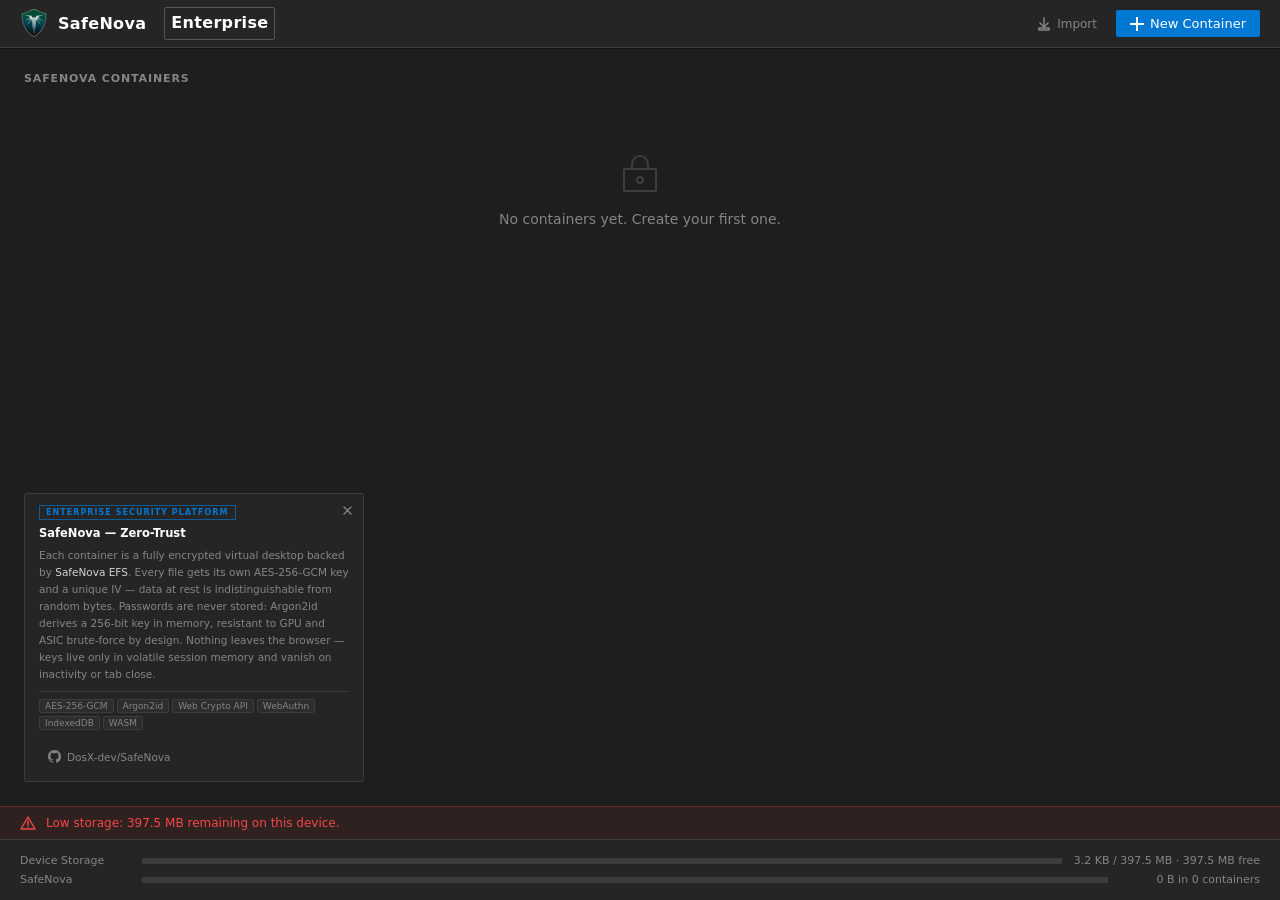
==== index.html @ 2ec476c6 "-" ====
<!DOCTYPE html>
<html lang="en">

<head>
    <meta charset="UTF-8">
    <meta name="viewport" content="width=device-width, initial-scale=1.0, maximum-scale=1.0, user-scalable=no">
    <meta http-equiv="Content-Security-Policy" content="default-src 'none'; script-src 'self' 'wasm-unsafe-eval'; style-src 'self' 'unsafe-inline'; img-src 'self' blob: data:; media-src blob:; frame-src blob:; font-src 'self'; connect-src 'self'; worker-src 'self' blob:; base-uri 'self'; form-action 'none'; object-src 'none'">
    <meta http-equiv="X-UA-Compatible" content="IE=edge">
    <meta name="description" content="SafeNova — browser-based encrypted virtual file system. AES-256-GCM + Argon2id, zero-knowledge, fully offline.">
    <meta name="theme-color" content="#1e1e1e">
    <meta name="color-scheme" content="dark">
    <meta name="robots" content="noindex, nofollow">
    <meta name="referrer" content="no-referrer">
    <title>SafeNova</title>
    <link rel="icon" href="favicon.png" type="image/png">
    <link rel="apple-touch-icon" href="favicon.png">
    <script src="js/docmode.js"></script>
    <link rel="stylesheet" href="css/app.css">
</head>

<body>

    <!-- ==================== LOADING OVERLAY ==================== -->
    <div class="loading-overlay" id="loading-overlay">
        <div class="loading-spinner"></div>
        <div class="loading-msg" id="loading-msg">Processing...</div>
    </div>

    <!-- ==================== HOME VIEW ==================== -->
    <div id="view-home" class="view">
        <header class="app-header">
            <div class="header-logo">
                <img src="favicon.png" class="header-logo-icon" alt="logo">
                <span class="header-brand">SafeNova</span><span class="tier-badge">Enterprise</span>
            </div>
            <span class="header-spacer"></span>
            <div class="header-actions">
                <button class="btn btn-ghost btn-sm" id="btn-import-container">
                    <svg width="14" height="14" viewBox="0 0 14 14" fill="none" xmlns="http://www.w3.org/2000/svg">
                        <path d="M7 9V1M3 6l4 4 4-4M2 11h10v2H2z" stroke="currentColor" stroke-width="1.5" stroke-linecap="square" />
                    </svg>
                    Import
                </button>
                <button class="btn btn-primary" id="btn-new-container">
                    <svg width="14" height="14" viewBox="0 0 14 14" fill="none" xmlns="http://www.w3.org/2000/svg">
                        <path d="M7 1v12M1 7h12" stroke="currentColor" stroke-width="2" stroke-linecap="square" />
                    </svg>
                    New Container
                </button>
            </div>
        </header>

        <div class="home-body">
            <div class="home-warning-box hidden" id="home-warning-box">
                <svg width="16" height="16" viewBox="0 0 16 16" fill="none" xmlns="http://www.w3.org/2000/svg" style="flex-shrink:0;margin-top:2px">
                    <path d="M8 1.5L1 14.5h14z" stroke="currentColor" stroke-width="1.3" stroke-linejoin="round" />
                    <line x1="8" y1="6.5" x2="8" y2="10" stroke="currentColor" stroke-width="1.5" stroke-linecap="round" />
                    <circle cx="8" cy="12.5" r="0.85" fill="currentColor" />
                </svg>
                <div style="flex:1">
                    <strong>All files are stored directly in your browser</strong> and are never sent to any server.
                    Clearing site data, reinstalling the browser, or using a different browser/device will
                    <strong>permanently erase all containers and files</strong>. Use the Export function to back up your data.
                </div>
                <button class="warning-dismiss" id="warning-dismiss" title="Don't show again">
                    <svg width="12" height="12" viewBox="0 0 12 12" fill="none">
                        <path d="M2 2l8 8M10 2L2 10" stroke="currentColor" stroke-width="1.4" stroke-linecap="round" />
                    </svg>
                </button>
            </div>
            <div>
                <div class="home-section-title">SafeNova Containers</div>
                <div class="container-grid" id="container-grid">
                    <div class="container-empty" id="container-empty">
                        <svg viewBox="0 0 48 48" fill="none" xmlns="http://www.w3.org/2000/svg">
                            <rect x="8" y="18" width="32" height="22" rx="1" stroke="currentColor" stroke-width="2" />
                            <path d="M16 18V13a8 8 0 0116 0v5" stroke="currentColor" stroke-width="2" stroke-linecap="square" />
                            <circle cx="24" cy="29" r="3" stroke="currentColor" stroke-width="2" />
                        </svg>
                        <p>No containers yet. Create your first one.</p>
                    </div>
                </div>
            </div>

            <div class="home-doc-wrap">
                <div class="home-doc" id="home-doc">
                    <button class="home-doc-collapse" id="home-doc-collapse" title="Hide">
                        <svg width="11" height="11" viewBox="0 0 11 11" fill="none">
                            <path d="M2 2l7 7M9 2L2 9" stroke="currentColor" stroke-width="1.3" stroke-linecap="round" />
                        </svg>
                    </button>
                    <span class="home-doc-badge">Enterprise Security Platform</span>
                    <div class="home-doc-title">SafeNova &mdash; Zero-Trust</div>
                    <p class="home-doc-p">Each container is a fully encrypted virtual desktop backed by <strong>SafeNova&nbsp;EFS</strong>. Every file gets its own AES-256-GCM key and a unique IV &mdash; data at rest is indistinguishable from random bytes. Passwords are never stored: Argon2id derives a 256-bit key in memory, resistant to GPU and ASIC brute-force by design. Nothing leaves the browser &mdash; keys live only in volatile session memory and vanish on inactivity or tab close.</p>
                    <div class="home-doc-stack">
                        <span>AES-256-GCM</span>
                        <span>Argon2id</span>
                        <span>Web Crypto API</span>
                        <span>WebAuthn</span>
                        <span>IndexedDB</span>
                        <span>WASM</span>
                    </div>
                    <a href="https://github.com/DosX-dev/SafeNova" target="_blank" rel="noopener noreferrer" class="github-link">
                        <svg width="13" height="13" viewBox="0 0 16 16" fill="currentColor" xmlns="http://www.w3.org/2000/svg" aria-hidden="true">
                            <path d="M8 0C3.58 0 0 3.58 0 8c0 3.54 2.29 6.53 5.47 7.59.4.07.55-.17.55-.38 0-.19-.01-.82-.01-1.49-2.01.37-2.53-.49-2.69-.94-.09-.23-.48-.94-.82-1.13-.28-.15-.68-.52-.01-.53.63-.01 1.08.58 1.23.82.72 1.21 1.87.87 2.33.66.07-.52.28-.87.51-1.07-1.78-.2-3.64-.89-3.64-3.95 0-.87.31-1.59.82-2.15-.08-.2-.36-1.02.08-2.12 0 0 .67-.21 2.2.82.64-.18 1.32-.27 2-.27.68 0 1.36.09 2 .27 1.53-1.04 2.2-.82 2.2-.82.44 1.1.16 1.92.08 2.12.51.56.82 1.27.82 2.15 0 3.07-1.87 3.75-3.65 3.95.29.25.54.73.54 1.48 0 1.07-.01 1.93-.01 2.2 0 .21.15.46.55.38A8.013 8.013 0 0016 8c0-4.42-3.58-8-8-8z" />
                        </svg>
                        <span>DosX-dev/SafeNova</span>
                        <svg width="9" height="9" viewBox="0 0 10 10" fill="none" xmlns="http://www.w3.org/2000/svg" class="github-link-arrow">
                            <path d="M2 8L8 2M8 2H4M8 2v4" stroke="currentColor" stroke-width="1.3" stroke-linecap="square" />
                        </svg>
                    </a>
                </div>
                <button class="home-doc-tab" id="home-doc-tab" title="Security info">
                    <svg width="11" height="11" viewBox="0 0 12 12" fill="none">
                        <path d="M6 1L1 3.5v4c0 2.5 2 4 5 4.5 3-.5 5-2 5-4.5v-4z" stroke="currentColor" stroke-width="1.1" stroke-linejoin="round" />
                        <path d="M4 6l1.5 1.5L8 4" stroke="currentColor" stroke-width="1.2" stroke-linecap="round" stroke-linejoin="round" />
                    </svg>
                    <span>Security Info</span>
                </button>
            </div>
        </div>

        <div class="storage-warning-banner" id="storage-warning-banner">
            <svg width="16" height="16" viewBox="0 0 16 16" fill="none" xmlns="http://www.w3.org/2000/svg">
                <path d="M8 2L1 14h14z" stroke="currentColor" stroke-width="1.4" stroke-linejoin="round" />
                <path d="M8 6v4" stroke="currentColor" stroke-width="1.5" stroke-linecap="round" />
                <circle cx="8" cy="12" r="0.8" fill="currentColor" />
            </svg>
            <span>Low storage</span>
        </div>

        <div class="storage-footer">
            <div class="storage-row">
                <span class="storage-label">Device Storage</span>
                <div class="storage-bar-wrap">
                    <div class="storage-bar-fill" id="storage-bar-fill" style="width:0%"></div>
                </div>
                <span class="storage-text" id="storage-text">-</span>
            </div>
            <div class="storage-row">
                <span class="storage-label">SafeNova</span>
                <div class="storage-bar-wrap">
                    <div class="storage-bar-fill" id="twc-bar-fill" style="width:0%;background:var(--purple)"></div>
                </div>
                <span class="storage-text" id="twc-text">-</span>
            </div>
        </div>
    </div>

    <!-- ==================== UNLOCK VIEW ==================== -->
    <div id="view-unlock" class="view">
        <div class="unlock-box">
            <button class="btn btn-ghost btn-sm unlock-back" id="btn-back">
                <svg width="14" height="14" viewBox="0 0 14 14" fill="none" xmlns="http://www.w3.org/2000/svg">
                    <path d="M9 2L4 7l5 5" stroke="currentColor" stroke-width="1.5" stroke-linecap="square" />
                </svg>
                Back
            </button>
            <div class="unlock-icon">
                <svg width="36" height="36" viewBox="0 0 40 40" fill="none" xmlns="http://www.w3.org/2000/svg">
                    <rect x="7" y="18" width="26" height="18" rx="2" fill="var(--bg3)" stroke="var(--border2)" stroke-width="1.5" />
                    <path d="M13 18v-5a7 7 0 0114 0v5" stroke="var(--text-dim)" stroke-width="2.5" stroke-linecap="square" />
                    <circle cx="20" cy="27" r="3" fill="var(--text-dim)" />
                </svg>
            </div>
            <div class="unlock-identity">
                <div class="unlock-eyebrow">SafeNova</div>
                <div class="unlock-name-badge" id="unlock-name">-</div>
            </div>
            <div class="form-group">
                <div class="input-wrap">
                    <input type="password" class="input" id="unlock-pw" placeholder="Enter container password" autocomplete="current-password">
                    <button class="input-eye" id="unlock-pw-eye" tabindex="-1">
                        <svg width="16" height="16" viewBox="0 0 16 16" fill="none" xmlns="http://www.w3.org/2000/svg">
                            <path d="M1 8s2.5-5 7-5 7 5 7 5-2.5 5-7 5-7-5-7-5z" stroke="currentColor" stroke-width="1.5" />
                            <circle cx="8" cy="8" r="2.5" stroke="currentColor" stroke-width="1.5" />
                        </svg>
                    </button>
                </div>
            </div>
            <div class="unlock-spinner" id="unlock-spinner">
                <div class="spinner"></div>
                <span>Deriving key (AES-256 / Argon2id)...</span>
            </div>
            <div class="unlock-error" id="unlock-error"></div>
            <div class="remember-section">
                <label class="remember-row">
                    <input type="checkbox" id="unlock-remember">
                    <span>Remember password</span>
                </label>
                <div class="remember-opts" id="remember-opts" style="display:flex">
                    <label class="remember-opt disabled">
                        <input type="radio" name="remember-scope" id="remember-tab" value="tab" checked disabled>
                        <span>Current tab session <span class="remember-opt-badge">Recommended</span></span>
                    </label>
                    <label class="remember-opt disabled">
                        <input type="radio" name="remember-scope" id="remember-browser" value="browser" disabled>
                        <span>Stay signed in</span>
                    </label>
                </div>
            </div>
            <button class="btn btn-primary btn-lg" id="btn-unlock">
                <svg width="14" height="14" viewBox="0 0 14 14" fill="none" xmlns="http://www.w3.org/2000/svg">
                    <rect x="2" y="6" width="10" height="7" rx="1" stroke="currentColor" stroke-width="1.5" />
                    <path d="M4 6V4a3 3 0 015.8-1" stroke="currentColor" stroke-width="1.5" stroke-linecap="square" />
                </svg>
                Unlock Container
            </button>
            <div style="text-align:center;font-size:11px;color:var(--text-dim);margin-top:4px">
                AES-256-GCM &middot; Argon2id
            </div>
        </div>
    </div>

    <!-- ==================== DESKTOP VIEW ==================== -->
    <div id="view-desktop" class="view">
        <div class="desktop-topbar">
            <button class="btn btn-ghost btn-icon btn-sm" id="btn-lock" title="Back to menu">
                <svg width="16" height="16" viewBox="0 0 16 16" fill="none" xmlns="http://www.w3.org/2000/svg">
                    <path d="M10 2L4 8l6 6" stroke="currentColor" stroke-width="1.5" stroke-linecap="square" />
                </svg>
            </button>
            <div class="breadcrumb" id="breadcrumb"></div>

            <button class="btn btn-ghost btn-sm" id="btn-settings">
                <svg width="15" height="15" viewBox="0 0 15 15" fill="none" xmlns="http://www.w3.org/2000/svg">
                    <path d="M7.5 9.5a2 2 0 1 0 0-4 2 2 0 0 0 0 4Z" stroke="currentColor" stroke-width="1.4" />
                    <path d="M6.1 1.5 5.7 3.1a5.2 5.2 0 0 0-1.4.8L2.7 3.5 1.2 6l1.4 1.1a5 5 0 0 0 0 1.8L1.2 10l1.5 2.5 1.6-.4c.4.3.9.6 1.4.8l.4 1.6h3l.4-1.6c.5-.2 1-.5 1.4-.8l1.6.4L13.8 10l-1.4-1.1a5 5 0 0 0 0-1.8L13.8 6 12.3 3.5l-1.6.4a5.2 5.2 0 0 0-1.4-.8l-.4-1.6H6.1Z" stroke="currentColor" stroke-width="1.4" stroke-linejoin="round" />
                </svg>
                Environment
            </button>
            <div class="separator"></div>
            <button class="btn btn-ghost btn-sm" id="btn-upload-toolbar">
                <svg width="14" height="14" viewBox="0 0 14 14" fill="none" xmlns="http://www.w3.org/2000/svg">
                    <path d="M7 9V1M3 5l4-4 4 4M2 11h10v2H2z" stroke="currentColor" stroke-width="1.5" stroke-linecap="square" />
                </svg>
                Import
            </button>
            <button class="btn btn-ghost btn-sm" id="btn-new-file-toolbar">
                <svg width="14" height="14" viewBox="0 0 14 14" fill="none" xmlns="http://www.w3.org/2000/svg">
                    <path d="M2 1h7l3 3v9H2z" stroke="currentColor" stroke-width="1.5" stroke-linecap="square" />
                    <path d="M9 1v3h3" stroke="currentColor" stroke-width="1.5" stroke-linecap="square" />
                    <path d="M7 7v4M5 9h4" stroke="currentColor" stroke-width="1.5" stroke-linecap="square" />
                </svg>
                New File
            </button>
            <button class="btn btn-ghost btn-sm" id="btn-new-folder-toolbar">
                <svg width="14" height="14" viewBox="0 0 14 14" fill="none" xmlns="http://www.w3.org/2000/svg">
                    <path d="M1 3h5l1.5 2H13v7H1z" stroke="currentColor" stroke-width="1.5" stroke-linecap="square" />
                    <path d="M7 7v3M5.5 8.5h3" stroke="currentColor" stroke-width="1.5" stroke-linecap="square" />
                </svg>
                New Folder
            </button>

            <!-- Mobile burger button — hidden on desktop via CSS -->
            <button class="btn btn-ghost btn-sm topbar-burger" id="topbar-burger" title="Menu" aria-label="Menu">
                <svg width="18" height="18" viewBox="0 0 16 16" fill="none">
                    <rect x="2" y="3.5" width="12" height="1.5" rx=".75" fill="currentColor" />
                    <rect x="2" y="7.25" width="12" height="1.5" rx=".75" fill="currentColor" />
                    <rect x="2" y="11" width="12" height="1.5" rx=".75" fill="currentColor" />
                </svg>
                Menu
            </button>
        </div>

        <!-- Mobile topbar dropdown — hidden on desktop -->
        <div class="topbar-dropdown" id="topbar-dropdown">
            <button class="topbar-dd-item" id="topbar-dd-settings">
                <svg width="14" height="14" viewBox="0 0 15 15" fill="none">
                    <path d="M7.5 9.5a2 2 0 1 0 0-4 2 2 0 0 0 0 4Z" stroke="currentColor" stroke-width="1.4" />
                    <path d="M6.1 1.5 5.7 3.1a5.2 5.2 0 0 0-1.4.8L2.7 3.5 1.2 6l1.4 1.1a5 5 0 0 0 0 1.8L1.2 10l1.5 2.5 1.6-.4c.4.3.9.6 1.4.8l.4 1.6h3l.4-1.6c.5-.2 1-.5 1.4-.8l1.6.4L13.8 10l-1.4-1.1a5 5 0 0 0 0-1.8L13.8 6 12.3 3.5l-1.6.4a5.2 5.2 0 0 0-1.4-.8l-.4-1.6H6.1Z" stroke="currentColor" stroke-width="1.4" stroke-linejoin="round" />
                </svg>
                Environment
            </button>
            <div class="topbar-dd-sep"></div>
            <button class="topbar-dd-item" id="topbar-dd-upload">
                <svg width="14" height="14" viewBox="0 0 14 14" fill="none">
                    <path d="M7 9V1M3 5l4-4 4 4M2 11h10v2H2z" stroke="currentColor" stroke-width="1.5" stroke-linecap="square" />
                </svg>
                Import File
            </button>
            <button class="topbar-dd-item" id="topbar-dd-newfile">
                <svg width="14" height="14" viewBox="0 0 14 14" fill="none">
                    <path d="M2 1h7l3 3v9H2z" stroke="currentColor" stroke-width="1.5" stroke-linecap="square" />
                    <path d="M9 1v3h3" stroke="currentColor" stroke-width="1.5" stroke-linecap="square" />
                    <path d="M7 7v4M5 9h4" stroke="currentColor" stroke-width="1.5" stroke-linecap="square" />
                </svg>
                New File
            </button>
            <button class="topbar-dd-item" id="topbar-dd-newfolder">
                <svg width="14" height="14" viewBox="0 0 14 14" fill="none">
                    <path d="M1 3h5l1.5 2H13v7H1z" stroke="currentColor" stroke-width="1.5" stroke-linecap="square" />
                    <path d="M7 7v3M5.5 8.5h3" stroke="currentColor" stroke-width="1.5" stroke-linecap="square" />
                </svg>
                New Folder
            </button>
        </div>

        <div class="desktop-area" id="desktop-area" tabindex="0">
            <div class="drop-overlay" id="drop-overlay">
                <svg width="48" height="48" viewBox="0 0 48 48" fill="none" xmlns="http://www.w3.org/2000/svg">
                    <path d="M24 8v24M12 20l12-12 12 12M8 36h32v4H8z" stroke="currentColor" stroke-width="2.5" stroke-linecap="square" />
                </svg>
                Drop files to upload and encrypt
            </div>
            <div class="selection-bar" id="selection-bar"></div>
        </div>

        <div class="taskbar">
            <img src="favicon.png" class="taskbar-logo-icon" width="16" height="16" alt="logo">
            <span class="taskbar-container-name" id="taskbar-name">-</span>
            <span class="taskbar-sep"></span>
            <div class="taskbar-storage">
                <span id="taskbar-size-text">-</span>
                <div class="taskbar-bar-wrap">
                    <div class="taskbar-bar-fill" id="taskbar-bar-fill" style="width:0%"></div>
                </div>
                <span id="taskbar-size-pct">0%</span>
            </div>
            <button class="btn btn-danger btn-sm" id="btn-lock-taskbar" style="margin-left:8px">
                <svg width="12" height="12" viewBox="0 0 12 12" fill="none" xmlns="http://www.w3.org/2000/svg">
                    <rect x="1" y="5" width="10" height="7" rx="1" stroke="currentColor" stroke-width="1.4" />
                    <path d="M3 5V4a3 3 0 016 0v1" stroke="currentColor" stroke-width="1.4" stroke-linecap="square" />
                </svg>
                Exit &amp; Kill Session
            </button>
        </div>
    </div>

    <!-- Hidden file inputs -->
    <input type="file" id="file-input" multiple style="display:none">
    <input type="file" id="import-container-input" accept=".safenova,.zip,.twc" style="display:none">

    <!-- ==================== CONTEXT MENU ==================== -->
    <div class="ctx-menu" id="ctx-menu"></div>

    <!-- ==================== MODAL OVERLAY ==================== -->
    <div class="modal-overlay" id="modal-overlay">

        <!-- New Container Modal -->
        <div class="modal" id="modal-new-container" style="display:none;min-width:420px">
            <div class="modal-header">
                <span class="modal-title">Create New Container</span>
                <button class="modal-close" id="modal-nc-close">
                    <svg width="14" height="14" viewBox="0 0 14 14" fill="none" xmlns="http://www.w3.org/2000/svg">
                        <path d="M2 2l10 10M12 2L2 12" stroke="currentColor" stroke-width="1.5" stroke-linecap="square" />
                    </svg>
                </button>
            </div>
            <div class="modal-body">
                <div class="form-group">
                    <label class="form-label">Container Name</label>
                    <input type="text" class="input" id="nc-name" placeholder="e.g. Personal, Work, Archive">
                </div>
                <div class="form-group">
                    <label class="form-label">Password</label>
                    <div class="input-wrap">
                        <input type="password" class="input" id="nc-pw" placeholder="Choose a strong password">
                        <button class="input-eye" id="nc-pw-eye" tabindex="-1">
                            <svg width="16" height="16" viewBox="0 0 16 16" fill="none" xmlns="http://www.w3.org/2000/svg">
                                <path d="M1 8s2.5-5 7-5 7 5 7 5-2.5 5-7 5-7-5-7-5z" stroke="currentColor" stroke-width="1.5" />
                                <circle cx="8" cy="8" r="2.5" stroke="currentColor" stroke-width="1.5" />
                            </svg>
                        </button>
                    </div>
                    <div class="pw-strength" id="nc-pw-strength" style="width:0%"></div>
                    <div class="pw-strength-row" id="nc-pw-strength-label"></div>
                </div>
                <div class="form-group">
                    <label class="form-label">Confirm Password</label>
                    <input type="password" class="input" id="nc-pw2" placeholder="Repeat password">
                </div>
                <div class="notice-box warn">
                    <svg width="14" height="14" viewBox="0 0 14 14" fill="none" xmlns="http://www.w3.org/2000/svg" style="flex-shrink:0;margin-top:1px">
                        <path d="M7 1L1 13h12z" stroke="currentColor" stroke-width="1.3" stroke-linejoin="round" />
                        <path d="M7 5v4" stroke="currentColor" stroke-width="1.4" stroke-linecap="round" />
                        <circle cx="7" cy="10.5" r="0.7" fill="currentColor" />
                    </svg>
                    <span>The password <strong>cannot be recovered</strong>. If lost, all data in this container will be permanently inaccessible.</span>
                </div>
                <div class="notice-box danger" style="margin-top:10px">
                    <svg width="14" height="14" viewBox="0 0 14 14" fill="none" xmlns="http://www.w3.org/2000/svg" style="flex-shrink:0;margin-top:1px">
                        <circle cx="7" cy="7" r="6" stroke="currentColor" stroke-width="1.3" />
                        <path d="M7 4v3.5" stroke="currentColor" stroke-width="1.4" stroke-linecap="round" />
                        <circle cx="7" cy="10" r="0.7" fill="currentColor" />
                    </svg>
                    <span><strong>SafeNova has no access to your data and takes no responsibility for data loss.</strong> All containers are stored exclusively in your browser.<br>Clearing browser data or switching devices will permanently destroy all files without the ability to recover them.</span>
                </div>
                <label style="display:flex;align-items:center;gap:9px;margin-top:10px;cursor:pointer;user-select:none">
                    <input type="checkbox" id="nc-agree" style="width:15px;height:15px;accent-color:var(--accent);cursor:pointer;flex-shrink:0">
                    <span style="font-size:12px;color:var(--text-dim);line-height:1.4">I understand that I am solely responsible for my data</span>
                </label>
            </div>
            <div class="modal-footer">
                <button id="nc-hwkey-btn" title="Mix passkey entropy into salt">
                    <svg width="13" height="13" viewBox="0 0 14 14" fill="none" xmlns="http://www.w3.org/2000/svg">
                        <rect x="1" y="6" width="9" height="7" rx="1.2" stroke="currentColor" stroke-width="1.3" />
                        <path d="M3.5 6V4a2.5 2.5 0 015 0v2" stroke="currentColor" stroke-width="1.3" stroke-linecap="square" />
                        <circle cx="11.5" cy="5.5" r="1.8" stroke="currentColor" stroke-width="1.2" />
                        <path d="M11.5 7.3V9.5" stroke="currentColor" stroke-width="1.2" stroke-linecap="round" />
                    </svg>
                    <span>Use passkey for salt</span>
                </button>
                <button class="btn" id="nc-cancel">Cancel</button>
                <button class="btn btn-primary" id="nc-create" disabled>
                    <svg width="14" height="14" viewBox="0 0 14 14" fill="none" xmlns="http://www.w3.org/2000/svg">
                        <path d="M7 1v12M1 7h12" stroke="currentColor" stroke-width="2" stroke-linecap="square" />
                    </svg>
                    Create Container
                </button>
            </div>
        </div>

        <!-- Text Editor Modal -->
        <div class="modal modal-editor" id="modal-editor" style="display:none">
            <div class="modal-header">
                <span class="modal-title" id="editor-title">Text Editor</span>
                <div style="display:flex;gap:6px;align-items:center">
                    <span class="badge encrypted">AES-256</span>
                    <button class="btn btn-ghost btn-sm" id="btn-wordwrap" title="Toggle Word Wrap">
                        <svg width="14" height="14" viewBox="0 0 14 14" fill="none" xmlns="http://www.w3.org/2000/svg">
                            <path d="M1 3h12M1 7h9a2 2 0 010 4H7" stroke="currentColor" stroke-width="1.4" stroke-linecap="square" />
                            <path d="M8 9.5L6 11l2 1.5" stroke="currentColor" stroke-width="1.4" stroke-linecap="square" stroke-linejoin="miter" />
                        </svg>
                        Wrap
                    </button>
                    <button class="btn btn-primary btn-sm" id="btn-save-editor">
                        <svg width="12" height="12" viewBox="0 0 12 12" fill="none" xmlns="http://www.w3.org/2000/svg">
                            <rect x="1" y="1" width="10" height="10" rx="1" stroke="currentColor" stroke-width="1.3" />
                            <rect x="3" y="1" width="6" height="4" stroke="currentColor" stroke-width="1.3" />
                            <rect x="3" y="6" width="5" height="4" stroke="currentColor" stroke-width="1.2" />
                        </svg>
                        Save
                    </button>
                    <button class="modal-close" id="editor-close">
                        <svg width="14" height="14" viewBox="0 0 14 14" fill="none" xmlns="http://www.w3.org/2000/svg">
                            <path d="M2 2l10 10M12 2L2 12" stroke="currentColor" stroke-width="1.5" stroke-linecap="square" />
                        </svg>
                    </button>
                </div>
            </div>
            <div class="editor-area">
                <div class="editor-line-numbers" id="editor-line-numbers"></div>
                <textarea class="code-editor" id="editor-textarea" spellcheck="false"></textarea>
            </div>
            <div class="editor-meta">
                <span id="editor-meta-chars">0 chars</span>
                <span id="editor-meta-lines">0 lines</span>
                <span id="editor-meta-modified" style="color:var(--orange);display:none">Modified</span>
            </div>
            <!-- Unsaved changes inline confirmation -->
            <div id="editor-unsaved-dialog" style="display:none;position:absolute;inset:0;background:rgba(0,0,0,.58);z-index:20;align-items:center;justify-content:center">
                <div style="background:var(--bg2);border:1px solid var(--border2);border-radius:var(--r);padding:24px;min-width:300px;max-width:90%;display:flex;flex-direction:column;gap:16px;box-shadow:var(--shadow)">
                    <div style="font-size:14px;font-weight:600;color:var(--text-bright)">Unsaved Changes</div>
                    <div style="font-size:13px;color:var(--text-dim);line-height:1.5">You have unsaved changes. What would you like to do?</div>
                    <div style="display:flex;gap:8px;justify-content:flex-end;flex-wrap:wrap">
                        <button class="btn" id="editor-unsaved-cancel">Cancel</button>
                        <button class="btn btn-danger" id="editor-unsaved-discard">Don't Save</button>
                        <button class="btn btn-primary" id="editor-unsaved-save">Save &amp; Close</button>
                    </div>
                </div>
            </div>
        </div>

        <!-- File Viewer Modal -->
        <div class="modal modal-viewer" id="modal-viewer" style="display:none">
            <div class="modal-header">
                <span class="modal-title" id="viewer-title">File Viewer</span>
                <div style="display:flex;gap:6px;align-items:center">
                    <button class="btn btn-ghost btn-sm" id="btn-download-viewer">
                        <svg width="13" height="13" viewBox="0 0 13 13" fill="none" xmlns="http://www.w3.org/2000/svg">
                            <path d="M6.5 1v8M3 6l3.5 4 3.5-4M1 12h11" stroke="currentColor" stroke-width="1.4" stroke-linecap="square" />
                        </svg>
                        Export
                    </button>
                    <button class="modal-close" id="viewer-close">
                        <svg width="14" height="14" viewBox="0 0 14 14" fill="none" xmlns="http://www.w3.org/2000/svg">
                            <path d="M2 2l10 10M12 2L2 12" stroke="currentColor" stroke-width="1.5" stroke-linecap="square" />
                        </svg>
                    </button>
                </div>
            </div>
            <div class="viewer-content" id="viewer-content"></div>
        </div>

        <!-- Properties Modal -->
        <div class="modal modal-props" id="modal-props" style="display:none">
            <div class="modal-header">
                <span class="modal-title">Properties</span>
                <button class="modal-close" id="props-close">
                    <svg width="14" height="14" viewBox="0 0 14 14" fill="none" xmlns="http://www.w3.org/2000/svg">
                        <path d="M2 2l10 10M12 2L2 12" stroke="currentColor" stroke-width="1.5" stroke-linecap="square" />
                    </svg>
                </button>
            </div>
            <div class="modal-body" id="props-body"></div>
            <div class="modal-footer">
                <button class="btn btn-primary" id="props-ok">OK</button>
            </div>
        </div>

        <!-- Rename Modal -->
        <div class="modal" id="modal-rename" style="display:none;min-width:340px">
            <div class="modal-header">
                <span class="modal-title">Rename</span>
                <button class="modal-close" id="rename-close">
                    <svg width="14" height="14" viewBox="0 0 14 14" fill="none" xmlns="http://www.w3.org/2000/svg">
                        <path d="M2 2l10 10M12 2L2 12" stroke="currentColor" stroke-width="1.5" stroke-linecap="square" />
                    </svg>
                </button>
            </div>
            <div class="modal-body">
                <div class="form-group">
                    <label class="form-label">New name</label>
                    <input type="text" class="input" id="rename-input">
                </div>
            </div>
            <div class="modal-footer">
                <button class="btn" id="rename-cancel">Cancel</button>
                <button class="btn btn-primary" id="rename-ok">Rename</button>
            </div>
        </div>

        <!-- Delete Confirm Modal -->
        <div class="modal" id="modal-delete" style="display:none;min-width:340px">
            <div class="modal-header">
                <span class="modal-title" style="color:var(--red)">Confirm Delete</span>
                <button class="modal-close" id="delete-close">
                    <svg width="14" height="14" viewBox="0 0 14 14" fill="none" xmlns="http://www.w3.org/2000/svg">
                        <path d="M2 2l10 10M12 2L2 12" stroke="currentColor" stroke-width="1.5" stroke-linecap="square" />
                    </svg>
                </button>
            </div>
            <div class="modal-body">
                <p id="delete-msg" style="font-size:13px;line-height:1.6"></p>
            </div>
            <div class="modal-footer">
                <button class="btn" id="delete-cancel">Cancel</button>
                <button class="btn btn-danger" id="delete-ok">
                    <svg width="13" height="13" viewBox="0 0 13 13" fill="none" xmlns="http://www.w3.org/2000/svg">
                        <path d="M1.5 3.5h10M4 3.5V2H9v1.5M2.5 3.5L3.5 11h6l1-7.5" stroke="currentColor" stroke-width="1.3" stroke-linecap="square" />
                    </svg>
                    Delete
                </button>
            </div>
        </div>

        <!-- Session Conflict Modal -->
        <div class="modal" id="modal-session-conflict" style="display:none;min-width:380px">
            <div class="modal-header">
                <span class="modal-title" style="color:var(--orange)">Container Already Open</span>
            </div>
            <div class="modal-body" style="display:flex;flex-direction:column;gap:10px">
                <p style="font-size:13px;line-height:1.6">
                    <strong id="sc-cont-name"></strong> is currently open in another tab or window.
                </p>
                <p style="font-size:12px;color:var(--text-dim);line-height:1.6">
                    Opening it here will immediately lock the other session. Any unsaved state in that tab will be lost.
                </p>
            </div>
            <div class="modal-footer">
                <button class="btn" id="sc-cancel">Cancel</button>
                <button class="btn btn-danger" id="sc-force">Force Close &amp; Open Here</button>
            </div>
        </div>

        <!-- Disable Activity Logs Confirm Modal -->
        <div class="modal" id="modal-alog-disable" style="display:none;min-width:320px">
            <div class="modal-header">
                <span class="modal-title">Disable Activity Logs?</span>
            </div>
            <div class="modal-body">
                <p style="font-size:13px;line-height:1.6;color:var(--text-dim)">All recorded activity history will be permanently cleared. Are you sure?</p>
            </div>
            <div class="modal-footer">
                <button class="btn" id="alog-disable-cancel">Cancel</button>
                <button class="btn btn-danger" id="alog-disable-ok">Disable &amp; Clear</button>
            </div>
        </div>

        <!-- Clear Activity Logs Confirm Modal -->
        <div class="modal" id="modal-alog-clear" style="display:none;min-width:320px">
            <div class="modal-header">
                <span class="modal-title">Clear Activity Logs?</span>
            </div>
            <div class="modal-body">
                <p style="font-size:13px;line-height:1.6;color:var(--text-dim)">All recorded activity history will be permanently cleared. Are you sure?</p>
            </div>
            <div class="modal-footer">
                <button class="btn" id="alog-clear-cancel">Cancel</button>
                <button class="btn btn-danger" id="alog-clear-ok">Clear All</button>
            </div>
        </div>

        <!-- New Text File Modal -->
        <div class="modal" id="modal-new-text" style="display:none;min-width:340px">
            <div class="modal-header">
                <span class="modal-title">New Text File</span>
                <button class="modal-close" id="nf-close">
                    <svg width="14" height="14" viewBox="0 0 14 14" fill="none" xmlns="http://www.w3.org/2000/svg">
                        <path d="M2 2l10 10M12 2L2 12" stroke="currentColor" stroke-width="1.5" stroke-linecap="square" />
                    </svg>
                </button>
            </div>
            <div class="modal-body">
                <div class="form-group">
                    <label class="form-label">File name</label>
                    <input type="text" class="input" id="nf-name" placeholder="e.g. notes.txt">
                </div>
            </div>
            <div class="modal-footer">
                <button class="btn" id="nf-cancel">Cancel</button>
                <button class="btn btn-primary" id="nf-ok">Create</button>
            </div>
        </div>

        <!-- New Folder Modal -->
        <div class="modal" id="modal-new-folder" style="display:none;min-width:340px">
            <div class="modal-header">
                <span class="modal-title">New Folder</span>
                <button class="modal-close" id="nd-close">
                    <svg width="14" height="14" viewBox="0 0 14 14" fill="none" xmlns="http://www.w3.org/2000/svg">
                        <path d="M2 2l10 10M12 2L2 12" stroke="currentColor" stroke-width="1.5" stroke-linecap="square" />
                    </svg>
                </button>
            </div>
            <div class="modal-body">
                <div class="form-group">
                    <label class="form-label">Folder name</label>
                    <input type="text" class="input" id="nd-name" placeholder="e.g. Documents">
                </div>
            </div>
            <div class="modal-footer">
                <button class="btn" id="nd-cancel">Cancel</button>
                <button class="btn btn-primary" id="nd-ok">Create Folder</button>
            </div>
        </div>

        <!-- Delete Container Confirm -->
        <div class="modal" id="modal-del-container" style="display:none;min-width:420px">
            <div class="modal-header">
                <span class="modal-title" style="color:var(--red)">Delete Container</span>
                <button class="modal-close" id="dc-close">
                    <svg width="14" height="14" viewBox="0 0 14 14" fill="none" xmlns="http://www.w3.org/2000/svg">
                        <path d="M2 2l10 10M12 2L2 12" stroke="currentColor" stroke-width="1.5" stroke-linecap="square" />
                    </svg>
                </button>
            </div>
            <div class="modal-body">
                <div class="del-container-warning">
                    <svg width="28" height="28" viewBox="0 0 28 28" fill="none" xmlns="http://www.w3.org/2000/svg">
                        <path d="M14 3L2 24h24L14 3z" fill="var(--red)" opacity=".18" stroke="var(--red)" stroke-width="1.5" stroke-linejoin="round" />
                        <path d="M14 11v6" stroke="var(--red)" stroke-width="2" stroke-linecap="square" />
                        <circle cx="14" cy="20.5" r="1.2" fill="var(--red)" />
                    </svg>
                    <div>
                        <div style="font-weight:700;font-size:14px;color:var(--red);margin-bottom:4px">This action is irreversible!</div>
                        <div style="font-size:12px;color:var(--text-dim);line-height:1.5">All files inside container <strong id="dc-name" style="color:var(--text)"></strong> will be permanently erased. There is no recovery.</div>
                    </div>
                </div>
                <p style="font-size:13px;line-height:1.6;margin-top:8px" id="dc-msg"></p>
            </div>
            <div class="modal-footer">
                <button class="btn" id="dc-cancel">Cancel</button>
                <button class="btn btn-danger" id="dc-ok" disabled>
                    <svg width="13" height="13" viewBox="0 0 13 13" fill="none" xmlns="http://www.w3.org/2000/svg">
                        <path d="M1.5 3.5h10M4 3.5V2H9v1.5M2.5 3.5L3.5 11h6l1-7.5" stroke="currentColor" stroke-width="1.3" stroke-linecap="square" />
                    </svg>
                    <span id="dc-ok-label">Wait… 3</span>
                </button>
            </div>
        </div>

        <!-- ==================== CHANGE PASSWORD MODAL ==================== -->
        <div class="modal" id="modal-change-pw" style="display:none;min-width:420px">
            <div class="modal-header">
                <span class="modal-title">Change Password</span>
                <button class="modal-close" id="cp-close">
                    <svg width="14" height="14" viewBox="0 0 14 14" fill="none" xmlns="http://www.w3.org/2000/svg">
                        <path d="M2 2l10 10M12 2L2 12" stroke="currentColor" stroke-width="1.5" stroke-linecap="square" />
                    </svg>
                </button>
            </div>
            <div class="modal-body">
                <div class="form-group">
                    <label class="form-label">Current Password</label>
                    <div class="input-wrap">
                        <input type="password" class="input" id="cp-old" placeholder="Enter current password" autocomplete="current-password">
                        <button class="input-eye" id="cp-old-eye" tabindex="-1">
                            <svg width="16" height="16" viewBox="0 0 16 16" fill="none" xmlns="http://www.w3.org/2000/svg">
                                <path d="M1 8s2.5-5 7-5 7 5 7 5-2.5 5-7 5-7-5-7-5z" stroke="currentColor" stroke-width="1.5" />
                                <circle cx="8" cy="8" r="2.5" stroke="currentColor" stroke-width="1.5" />
                            </svg>
                        </button>
                    </div>
                </div>
                <div class="form-group">
                    <label class="form-label">New Password</label>
                    <div class="input-wrap">
                        <input type="password" class="input" id="cp-new" placeholder="Enter new password" autocomplete="new-password">
                        <button class="input-eye" id="cp-new-eye" tabindex="-1">
                            <svg width="16" height="16" viewBox="0 0 16 16" fill="none" xmlns="http://www.w3.org/2000/svg">
                                <path d="M1 8s2.5-5 7-5 7 5 7 5-2.5 5-7 5-7-5-7-5z" stroke="currentColor" stroke-width="1.5" />
                                <circle cx="8" cy="8" r="2.5" stroke="currentColor" stroke-width="1.5" />
                            </svg>
                        </button>
                    </div>
                    <div class="pw-strength" id="cp-pw-strength" style="width:0%"></div>
                    <div class="pw-strength-row" id="cp-pw-strength-label"></div>
                </div>
                <div class="form-group">
                    <label class="form-label">Confirm New Password</label>
                    <div class="input-wrap">
                        <input type="password" class="input" id="cp-new2" placeholder="Repeat new password" autocomplete="new-password">
                        <button class="input-eye" id="cp-new2-eye" tabindex="-1">
                            <svg width="16" height="16" viewBox="0 0 16 16" fill="none" xmlns="http://www.w3.org/2000/svg">
                                <path d="M1 8s2.5-5 7-5 7 5 7 5-2.5 5-7 5-7-5-7-5z" stroke="currentColor" stroke-width="1.5" />
                                <circle cx="8" cy="8" r="2.5" stroke="currentColor" stroke-width="1.5" />
                            </svg>
                        </button>
                    </div>
                </div>
                <div class="notice-box warn">
                    <svg width="14" height="14" viewBox="0 0 14 14" fill="none" xmlns="http://www.w3.org/2000/svg" style="flex-shrink:0;margin-top:1px">
                        <path d="M7 1L1 13h12z" stroke="currentColor" stroke-width="1.3" stroke-linejoin="round" />
                        <path d="M7 5v4" stroke="currentColor" stroke-width="1.4" stroke-linecap="round" />
                        <circle cx="7" cy="10.5" r="0.7" fill="currentColor" />
                    </svg>
                    <span>All files will be re-encrypted with the new password. <strong>Do not close the browser</strong> during this process.</span>
                </div>
                <div class="unlock-error" id="cp-error"></div>
            </div>
            <div class="modal-footer">
                <button class="btn" id="cp-cancel">Cancel</button>
                <button class="btn btn-primary" id="cp-ok">Change Password</button>
            </div>
        </div>

        <!-- ==================== RENAME CONTAINER MODAL ==================== -->
        <div class="modal" id="modal-rename-container" style="display:none;min-width:420px">
            <div class="modal-header">
                <span class="modal-title">Rename Container</span>
                <button class="modal-close" id="rc-close">
                    <svg width="14" height="14" viewBox="0 0 14 14" fill="none" xmlns="http://www.w3.org/2000/svg">
                        <path d="M2 2l10 10M12 2L2 12" stroke="currentColor" stroke-width="1.5" stroke-linecap="square" />
                    </svg>
                </button>
            </div>
            <div class="modal-body">
                <div class="form-group">
                    <label class="form-label">Container Name</label>
                    <input type="text" class="input" id="rc-name" placeholder="Container name">
                </div>
                <div class="unlock-error" id="rc-error"></div>
            </div>
            <div class="modal-footer">
                <button class="btn" id="rc-cancel">Cancel</button>
                <button class="btn btn-primary" id="rc-ok">Rename</button>
            </div>
        </div>

        <!-- ==================== EXPORT CONFIRM MODAL ==================== -->
        <div class="modal" id="modal-export-confirm" style="display:none;min-width:340px">
            <div class="modal-header">
                <span class="modal-title">Cannot Preview File</span>
                <button class="modal-close" id="ec-close">
                    <svg width="14" height="14" viewBox="0 0 14 14" fill="none" xmlns="http://www.w3.org/2000/svg">
                        <path d="M2 2l10 10M12 2L2 12" stroke="currentColor" stroke-width="1.5" stroke-linecap="square" />
                    </svg>
                </button>
            </div>
            <div class="modal-body">
                <p style="font-size:13px;line-height:1.6">This file type cannot be opened in the browser.</p>
                <div class="notice-box" style="margin-top:8px">
                    <span id="ec-filename" style="font-weight:600"></span> — export this file to your computer?
                </div>
            </div>
            <div class="modal-footer">
                <button class="btn" id="ec-cancel">Cancel</button>
                <button class="btn btn-primary" id="ec-ok">
                    <svg width="13" height="13" viewBox="0 0 13 13" fill="none" xmlns="http://www.w3.org/2000/svg">
                        <path d="M6.5 1v8M3 6l3.5 3.5L10 6M1 11h11" stroke="currentColor" stroke-width="1.4" stroke-linecap="square" />
                    </svg>
                    Export File
                </button>
            </div>
        </div>

        <!-- ==================== EXPORT PASSWORD MODAL ==================== -->
        <div class="modal modal-export-pw" id="modal-export-pw" style="display:none;width:400px;min-width:360px;max-width:400px">
            <div class="modal-header">
                <div style="display:flex;align-items:center;gap:10px">
                    <div style="width:32px;height:32px;border-radius:8px;background:rgba(0,120,212,.12);display:flex;align-items:center;justify-content:center;flex-shrink:0">
                        <svg width="16" height="16" viewBox="0 0 16 16" fill="none" xmlns="http://www.w3.org/2000/svg" style="color:var(--accent)">
                            <path d="M8 10V2M4 5l4-4 4 4M2 13h12" stroke="currentColor" stroke-width="1.4" stroke-linecap="square" />
                        </svg>
                    </div>
                    <div>
                        <div class="modal-title">Export Container</div>
                        <div style="font-size:11px;color:var(--text-dim);margin-top:1px">Confirm your identity to export</div>
                    </div>
                </div>
                <button class="modal-close" id="exp-close">
                    <svg width="14" height="14" viewBox="0 0 14 14" fill="none" xmlns="http://www.w3.org/2000/svg">
                        <path d="M2 2l10 10M12 2L2 12" stroke="currentColor" stroke-width="1.5" stroke-linecap="square" />
                    </svg>
                </button>
            </div>
            <div class="modal-body" style="gap:12px">
                <div class="notice-box" style="border-left-color:var(--accent)">
                    <svg width="14" height="14" viewBox="0 0 16 16" fill="none" style="color:var(--accent);flex-shrink:0;margin-top:1px">
                        <path d="M8 1.5a6.5 6.5 0 100 13 6.5 6.5 0 000-13zM7.25 5h1.5v4h-1.5V5zm0 5h1.5v1.5h-1.5V10z" fill="currentColor" />
                    </svg>
                    <span>Container <strong id="exp-cont-name"></strong> will be exported as a <code style="background:var(--bg4);padding:1px 4px;border-radius:3px;font-size:11px">.safenova</code> file. Enter the password to authorize the export.</span>
                </div>
                <div class="form-group">
                    <label class="form-label">Container Password</label>
                    <div class="input-wrap" style="position:relative">
                        <input type="password" class="input" id="exp-pw" placeholder="Enter password…" autocomplete="current-password" style="padding-right:38px">
                        <button class="input-eye" type="button" id="exp-eye" aria-label="Show password" tabindex="-1">
                            <svg class="eye-open" width="15" height="15" viewBox="0 0 15 15" fill="none">
                                <path d="M7.5 3C4.5 3 2 7.5 2 7.5S4.5 12 7.5 12 13 7.5 13 7.5 10.5 3 7.5 3z" stroke="currentColor" stroke-width="1.3" />
                                <circle cx="7.5" cy="7.5" r="1.8" stroke="currentColor" stroke-width="1.3" />
                            </svg>
                            <svg class="eye-closed" width="15" height="15" viewBox="0 0 15 15" fill="none" style="display:none">
                                <path d="M2 2l11 11M6.5 5.5A3 3 0 0112 7.5M3 7.5C4 9.5 5.6 11 7.5 11" stroke="currentColor" stroke-width="1.3" stroke-linecap="square" />
                            </svg>
                        </button>
                    </div>
                </div>
                <div class="unlock-error" id="exp-error"></div>
            </div>
            <div class="modal-footer" style="justify-content:space-between;align-items:center">
                <span style="font-size:11px;color:var(--text-dim);display:flex;align-items:center;gap:5px">
                    <svg width="11" height="11" viewBox="0 0 12 12" fill="none">
                        <rect x="1" y="5" width="10" height="6" rx="1" stroke="currentColor" stroke-width="1.2" />
                        <path d="M3.5 5V3.5a2.5 2.5 0 015 0V5" stroke="currentColor" stroke-width="1.2" stroke-linecap="square" />
                    </svg>
                    AES-256-GCM encrypted
                </span>
                <div style="display:flex;gap:8px">
                    <button class="btn" id="exp-cancel">Cancel</button>
                    <button class="btn btn-primary" id="exp-ok">
                        <svg width="13" height="13" viewBox="0 0 13 13" fill="none">
                            <path d="M6.5 1v8M3 6l3.5 3.5L10 6M1 11h11" stroke="currentColor" stroke-width="1.4" stroke-linecap="square" />
                        </svg>
                        Export
                    </button>
                </div>
            </div>
        </div>

        <!-- ==================== IMPORT PASSWORD MODAL ==================== -->
        <div class="modal" id="modal-import-pw" style="display:none;min-width:380px">
            <div class="modal-header">
                <span class="modal-title">Import Container</span>
                <button class="modal-close" id="imp-close">
                    <svg width="14" height="14" viewBox="0 0 14 14" fill="none" xmlns="http://www.w3.org/2000/svg">
                        <path d="M2 2l10 10M12 2L2 12" stroke="currentColor" stroke-width="1.5" stroke-linecap="square" />
                    </svg>
                </button>
            </div>
            <div class="modal-body">
                <p style="font-size:13px;line-height:1.6;margin-bottom:8px">Container <strong id="imp-name"></strong> has an encrypted file manifest. Enter the password to complete the import.</p>
                <div class="form-group">
                    <label class="form-label">Password</label>
                    <input type="password" class="input" id="imp-pw" placeholder="Container password">
                </div>
                <div class="unlock-error" id="imp-error"></div>
            </div>
            <div class="modal-footer">
                <button class="btn" id="imp-cancel">Cancel</button>
                <button class="btn btn-primary" id="imp-ok">Import</button>
            </div>
        </div>

        <!-- ==================== SETTINGS MODAL ==================== -->
        <div class="modal modal-settings" id="modal-settings" style="display:none;min-width:520px;max-width:620px">
            <div class="modal-header">
                <span class="modal-title">Environment</span>
                <button class="modal-close" id="settings-close">
                    <svg width="14" height="14" viewBox="0 0 14 14" fill="none" xmlns="http://www.w3.org/2000/svg">
                        <path d="M2 2l10 10M12 2L2 12" stroke="currentColor" stroke-width="1.5" stroke-linecap="square" />
                    </svg>
                </button>
            </div>
            <div class="settings-tabs">
                <button class="settings-tab active" data-tab="personalization">Settings</button>
                <button class="settings-tab" data-tab="statistics">Statistics</button>
                <button class="settings-tab" data-tab="activity-logs">Activity Logs</button>
            </div>
            <div class="modal-body" style="padding:0">
                <!-- Personalization Tab -->
                <div class="settings-panel" id="settings-personalization">
                    <div class="settings-section">
                        <div class="settings-section-title">Security</div>
                        <div class="settings-row">
                            <span class="settings-label">Require password on export</span>
                            <label class="switch" id="settings-export-pw">
                                <input type="checkbox" checked>
                                <span class="switch-slider"></span>
                            </label>
                        </div>
                        <div class="settings-row">
                            <span class="settings-label">Activity logs</span>
                            <label class="switch" id="settings-activity-logs-toggle">
                                <input type="checkbox" checked>
                                <span class="switch-slider"></span>
                            </label>
                        </div>
                        <div class="settings-row settings-sub-row" id="settings-export-logs-row">
                            <span class="settings-sub-indicator"></span>
                            <span class="settings-label">Export with activity logs</span>
                            <label class="switch" id="settings-export-logs">
                                <input type="checkbox">
                                <span class="switch-slider"></span>
                            </label>
                        </div>
                        <div class="settings-row">
                            <span class="settings-label">Auto-lock (inactivity)</span>
                            <div class="custom-dd" id="settings-autolock-dd">
                                <div class="custom-dd-head">
                                    <span class="custom-dd-val">1 hour</span>
                                    <svg width="12" height="12" viewBox="0 0 24 24" fill="currentColor">
                                        <path d="M7 10l5 5 5-5z" />
                                    </svg>
                                </div>
                                <div class="custom-dd-menu">
                                    <div class="custom-dd-opt" data-value="0">Never</div>
                                    <div class="custom-dd-opt" data-value="5">5 minutes</div>
                                    <div class="custom-dd-opt" data-value="10">10 minutes</div>
                                    <div class="custom-dd-opt" data-value="15">15 minutes</div>
                                    <div class="custom-dd-opt" data-value="20">20 minutes</div>
                                    <div class="custom-dd-opt" data-value="30">30 minutes</div>
                                    <div class="custom-dd-opt" data-value="60">1 hour</div>
                                </div>
                            </div>
                        </div>
                    </div>
                    <div class="settings-section" style="margin-top:4px;">
                        <div class="settings-section-title">Personalization</div>
                        <div class="settings-row">
                            <span class="settings-label">Icon size</span>
                            <div class="settings-toggle-group" id="settings-icon-size">
                                <button class="settings-toggle-btn active" data-value="small">Small</button>
                                <button class="settings-toggle-btn" data-value="normal">Normal</button>
                                <button class="settings-toggle-btn" data-value="large">Large</button>
                            </div>
                        </div>
                        <div class="settings-row">
                            <span class="settings-label">Show grid dots</span>
                            <label class="switch" id="settings-grid-dots">
                                <input type="checkbox" checked>
                                <span class="switch-slider"></span>
                            </label>
                        </div>
                        <div class="settings-row">
                            <span class="settings-label">Disable animations</span>
                            <label class="switch" id="settings-animations">
                                <input type="checkbox">
                                <span class="switch-slider"></span>
                            </label>
                        </div>
                        <div class="settings-row">
                            <span class="settings-label">Show drag position preview</span>
                            <label class="switch" id="settings-snap-highlight">
                                <input type="checkbox" checked>
                                <span class="switch-slider"></span>
                            </label>
                        </div>
                    </div>
                    <div class="settings-section" style="margin-top:4px;">
                        <div class="settings-section-title">Diagnostics</div>
                        <div class="settings-row">
                            <span class="settings-label">Container integrity</span>
                            <button class="btn" id="fs-check-open">
                                <svg width="13" height="13" viewBox="0 0 20 20" fill="none">
                                    <path d="M10 1.5L3 5.5v4.5c0 4.3 3 8.2 7 9.5 4-1.3 7-5.2 7-9.5V5.5L10 1.5z" stroke="currentColor" stroke-width="1.5" fill="none" />
                                    <path d="M7.5 10.5l2 2 3.5-4" stroke="currentColor" stroke-width="1.5" stroke-linecap="square" stroke-linejoin="round" />
                                </svg>
                                Run diagnostics
                            </button>
                        </div>
                    </div>
                </div>
                <!-- Statistics Tab -->
                <div class="settings-panel" id="settings-statistics" style="display:none">
                    <div class="settings-section">
                        <div class="stats-grid" id="stats-grid"></div>
                        <div class="stats-chart-wrap">
                            <span class="settings-label" style="margin-bottom:8px;display:block">File Types</span>
                            <div class="stats-bar-chart" id="stats-bar-chart"></div>
                        </div>
                        <div class="stats-chart-wrap">
                            <span class="settings-label" style="margin-bottom:8px;display:block">Storage Usage</span>
                            <div class="stats-storage-bar" id="stats-storage-bar"></div>
                        </div>
                    </div>
                </div>
                <!-- Activity Logs Tab -->
                <div class="settings-panel" id="settings-activity-logs" style="display:none">
                    <div class="alog-toolbar" id="alog-toolbar" style="display:none">
                        <div class="alog-filters" id="alog-filters"></div>
                        <button class="alog-clear-btn" id="alog-clear-btn">
                            <svg width="12" height="12" viewBox="0 0 16 16" fill="none">
                                <path d="M2 4h12" stroke="currentColor" stroke-width="1.4" stroke-linecap="square" />
                                <path d="M5 4V2h6v2M3 4l1 10h8l1-10" stroke="currentColor" stroke-width="1.4" stroke-linejoin="round" />
                            </svg>
                            Clear
                        </button>
                    </div>
                    <div class="alog-off" id="alog-off" style="display:none">
                        <svg width="28" height="28" viewBox="0 0 16 16" fill="none" style="opacity:.45">
                            <path d="M4 3v10M2 5l2-2 2 2M12 13V3M10 11l2 2 2-2" stroke="currentColor" stroke-width="1.3" stroke-linecap="round" stroke-linejoin="round" />
                        </svg>
                        <span class="alog-off-text">Activity Logs are disabled</span>
                        <button class="btn btn-primary" id="alog-enable-btn">Enable</button>
                    </div>
                    <div class="alog-empty" id="alog-empty" style="display:none">
                        <svg width="28" height="28" viewBox="0 0 16 16" fill="none" style="opacity:.35">
                            <path d="M4 3v10M2 5l2-2 2 2M12 13V3M10 11l2 2 2-2" stroke="currentColor" stroke-width="1.3" stroke-linecap="round" stroke-linejoin="round" />
                        </svg>
                        <span class="alog-off-text">No activity recorded yet</span>
                    </div>
                    <div class="alog-list" id="alog-list">
                        <div class="alog-content" id="alog-content"></div>
                    </div>
                </div>

            </div>
            <div class="modal-footer">
                <button class="btn btn-primary" id="settings-ok">Done</button>
            </div>
        </div>

        <!-- ==================== SCANNER MODAL ==================== -->
        <div class="modal modal-scanner" id="modal-scanner" style="display:none">
            <div class="modal-header">
                <span class="modal-title">Container Integrity Scanner</span>
                <button class="modal-close" id="scanner-close">
                    <svg width="14" height="14" viewBox="0 0 14 14" fill="none" xmlns="http://www.w3.org/2000/svg">
                        <path d="M2 2l10 10M12 2L2 12" stroke="currentColor" stroke-width="1.5" stroke-linecap="square" />
                    </svg>
                </button>
            </div>
            <div class="modal-body scanner-body">
                <div class="scanner-desc">
                    <svg class="scanner-shield" width="32" height="32" viewBox="0 0 24 26" fill="none">
                        <path d="M12 3L3.5 7.5v4.5c0 5.2 3.6 10 8.5 11.5 4.9-1.5 8.5-6.3 8.5-11.5V7.5L12 3z" stroke="currentColor" stroke-width="1.5" fill="none" />
                        <path d="M9 13l2.5 2.5 4-4.5" stroke="currentColor" stroke-width="1.6" stroke-linecap="square" stroke-linejoin="round" />
                    </svg>
                    <div>
                        <div class="scanner-desc-title">Full container scan</div>
                        <div class="scanner-desc-text">Deep analysis of the virtual disk image, encrypted file table, folder hierarchy, desktop layout, and workspace environment of this crypto-container.</div>
                    </div>
                </div>
                <div class="scanner-log" id="scanner-log"></div>
                <div class="scanner-summary" id="scanner-summary" style="display:none"></div>
            </div>
            <div class="modal-footer">
                <button class="btn" id="scanner-repair" style="display:none">
                    <svg width="13" height="13" viewBox="0 0 16 16" fill="none">
                        <path d="M2 9l3 3 7-8" stroke="currentColor" stroke-width="1.6" stroke-linecap="square" stroke-linejoin="round" />
                    </svg>
                    Auto-Repair
                </button>
                <button class="btn btn-deep-clean" id="scanner-deep-clean" style="display:none">
                    <svg width="13" height="13" viewBox="0 0 16 16" fill="none">
                        <path d="M9.5 1L4.5 9H8.5L6.5 15L13 7H9L9.5 1z" stroke="currentColor" stroke-width="1.3" stroke-linejoin="round" stroke-linecap="round" fill="none" />
                    </svg>
                    Deep Clean
                </button>
                <button class="btn btn-primary" id="scanner-start">Start Scan</button>
            </div>
        </div>

    </div>

    <!-- ==================== REPAIR CONFIRMATION DIALOG ==================== -->
    <div class="repair-confirm-overlay" id="repair-confirm-overlay">
        <div class="repair-confirm-dialog">
            <div class="repair-confirm-icon">
                <svg width="28" height="28" viewBox="0 0 24 24" fill="none">
                    <path d="M12 2L1 21h22L12 2z" stroke="currentColor" stroke-width="1.5" stroke-linejoin="round" fill="none" />
                    <path d="M12 10v4" stroke="currentColor" stroke-width="1.6" stroke-linecap="round" />
                    <circle cx="12" cy="17.5" r="0.8" fill="currentColor" />
                </svg>
            </div>
            <div class="repair-confirm-title">Export before repair</div>
            <div class="repair-confirm-text">Auto-Repair may delete unrecoverable files and restructure the virtual disk. It is strongly recommended to export a backup of your container before proceeding.</div>
            <div class="repair-confirm-actions">
                <button class="btn" id="repair-confirm-export">
                    <svg width="13" height="13" viewBox="0 0 16 16" fill="none">
                        <path d="M2 10v3h12v-3" stroke="currentColor" stroke-width="1.4" stroke-linecap="square" stroke-linejoin="round" />
                        <path d="M8 2v8M5 7l3 3 3-3" stroke="currentColor" stroke-width="1.4" stroke-linecap="square" stroke-linejoin="round" />
                    </svg>
                    Export
                </button>
                <button class="btn btn-primary" id="repair-confirm-proceed">Proceed with repair</button>
                <button class="btn" id="repair-confirm-cancel">Cancel</button>
            </div>
        </div>
    </div>

    <!-- ==================== TOAST CONTAINER ==================== -->
    <div id="toast-container"></div>

    <!-- ==================== SCRIPTS (dependency order) ==================== -->
    <script src="js/argon2.umd.min.js"></script>
    <script src="js/initlog.js"></script>
    <script src="js/constants.js"></script>
    <script src="js/db.js"></script>
    <script src="js/crypto.js"></script>
    <script src="js/vfs.js"></script>
    <script src="js/state.js"></script>
    <script src="js/home.js"></script>
    <script src="js/desktop.js"></script>
    <script src="js/fileops.js"></script>
    <script src="js/main.js"></script>

</body>

</html>
---- css/app.css ----
/* ============================================================
   SafeNova — VS Code Dark Theme
   ============================================================ */
*,
*::before,
*::after {
    box-sizing: border-box;
    margin: 0;
    padding: 0;
}

/* Remove browser default focus outlines — inputs use border-color for focus instead */
:focus {
    outline: none;
}

:root {
    --bg: #1e1e1e;
    --bg2: #252526;
    --bg3: #2d2d30;
    --bg4: #3c3c3c;
    --bg5: #454545;
    --border: #3c3c3c;
    --border2: #555555;
    --text: #d4d4d4;
    --text-dim: #858585;
    --text-bright: #ffffff;
    --text-code: #9cdcfe;
    --accent: #0078d4;
    --accent-h: #1b8fd8;
    --accent2: #4ec9b0;
    --orange: #ce9178;
    --green: #4caf50;
    --green2: #6a9955;
    --red: #f44747;
    --yellow: #dcdcaa;
    --purple: #c678dd;
    --blue: #569cd6;
    --r: 2px;
    --shadow: 0 8px 32px rgba(0, 0, 0, 0.6);
    --shadow-sm: 0 2px 8px rgba(0, 0, 0, 0.4);
    --font: "Segoe UI", system-ui, -apple-system, sans-serif;
    --mono: "Cascadia Code", "Consolas", "Courier New", monospace;
    --transition: 0.15s ease;
}

html,
body {
    width: 100%;
    height: 100%;
    font-family: var(--font);
    background: var(--bg);
    color: var(--text);
    overflow: hidden;
    user-select: none;
}

/* ---- SCROLLBAR ---- */
::-webkit-scrollbar {
    width: 8px;
    height: 8px;
}
::-webkit-scrollbar-track {
    background: var(--bg2);
}
::-webkit-scrollbar-thumb {
    background: var(--bg5);
    border-radius: 1px;
}
::-webkit-scrollbar-thumb:hover {
    background: var(--border2);
}

/* ---- VIEWS ---- */
.view {
    position: fixed;
    inset: 0;
    display: none;
    flex-direction: column;
    background: var(--bg);
}
.view.active {
    display: flex;
}

/* ============================================================
   HOME VIEW
   ============================================================ */
#view-home {
    display: none;
    flex-direction: column;
}
#view-home.active {
    display: flex;
}

.app-header {
    height: 48px;
    min-height: 48px;
    background: var(--bg2);
    border-bottom: 1px solid var(--border);
    display: flex;
    align-items: center;
    padding: 0 20px;
    gap: 16px;
    box-shadow: 0 1px 0 rgba(0, 0, 0, 0.3);
}
.header-logo {
    display: flex;
    align-items: center;
    gap: 10px;
}
.header-logo-icon {
    width: 28px;
    height: 28px;
    flex-shrink: 0;
    object-fit: contain;
}
.header-logo span {
    font-size: 16px;
    font-weight: 600;
    letter-spacing: 0.02em;
    color: var(--text-bright);
}
.header-logo small {
    font-size: 10px;
    color: var(--text-dim);
    font-weight: 400;
    border: 1px solid var(--border2);
    padding: 1px 5px;
    border-radius: 1px;
    margin-left: 4px;
}
.header-brand {
    font-size: 16px;
    font-weight: 700;
    letter-spacing: 0.02em;
    color: var(--text-bright);
    font-family: var(--font);
}
.header-divider {
    width: 1px;
    height: 20px;
    background: var(--border2);
    margin: 0 4px;
    flex-shrink: 0;
}
.header-tagline {
    font-size: 11px;
    color: var(--text-dim);
    white-space: nowrap;
    font-weight: 400;
}
.header-spacer {
    flex: 1;
}
.header-actions {
    display: flex;
    gap: 8px;
    align-items: center;
}

.home-body {
    flex: 1;
    overflow-y: auto;
    padding: 24px;
    display: flex;
    flex-direction: column;
    gap: 20px;
}
.home-section-title {
    font-size: 11px;
    font-weight: 600;
    color: var(--text-dim);
    text-transform: uppercase;
    letter-spacing: 0.08em;
    margin-bottom: 4px;
}

/* ---- HOME DOC BLOCK ---- */
.home-doc-wrap {
    margin-top: auto;
    align-self: flex-start;
    display: flex;
    flex-direction: column;
    gap: 4px;
}
.home-doc {
    border: 1px solid var(--border);
    border-radius: var(--r);
    background: var(--bg2);
    max-width: 340px;
    padding: 11px 14px 12px;
    display: flex;
    flex-direction: column;
    gap: 6px;
    position: relative;
    overflow: hidden;
    transition:
        max-height 0.3s ease,
        opacity 0.22s ease,
        padding 0.3s ease;
    max-height: 400px;
    opacity: 1;
}
.home-doc.collapsed {
    max-height: 0;
    opacity: 0;
    padding: 0;
    pointer-events: none;
}
.home-doc-collapse {
    position: absolute;
    top: 7px;
    right: 7px;
    width: 18px;
    height: 18px;
    padding: 0;
    border: none;
    background: none;
    color: var(--text-dim);
    cursor: pointer;
    border-radius: 2px;
    line-height: 0;
    display: flex;
    align-items: center;
    justify-content: center;
    transition:
        color 0.15s,
        background 0.15s;
}
.home-doc-collapse:hover {
    color: var(--text);
    background: var(--bg3);
}
.home-doc-badge {
    font-size: 8px;
    font-weight: 700;
    text-transform: uppercase;
    letter-spacing: 0.13em;
    color: var(--accent);
    border: 1px solid rgba(0, 120, 212, 0.65);
    border-radius: 0;
    padding: 2px 6px;
    width: fit-content;
}
.home-doc-title {
    font-size: 11.5px;
    font-weight: 600;
    color: var(--text-bright);
    line-height: 1.3;
}
.home-doc-p {
    font-size: 10.5px;
    line-height: 1.62;
    color: var(--text-dim);
    margin: 0;
}
.home-doc-p strong {
    color: var(--text);
    font-weight: 500;
}
.home-doc-stack {
    display: flex;
    flex-wrap: wrap;
    gap: 3px;
    padding-top: 7px;
    border-top: 1px solid var(--border);
    margin-top: 2px;
}
.home-doc-stack span {
    font-size: 9px;
    color: var(--text-dim);
    background: var(--bg3);
    border: 1px solid var(--border);
    border-radius: 2px;
    padding: 1px 5px;
}
/* Tab shown when doc is collapsed */
.home-doc-tab {
    display: none;
    align-self: flex-start;
    align-items: center;
    gap: 5px;
    font-size: 9.5px;
    font-weight: 500;
    color: var(--text-dim);
    background: var(--bg2);
    border: 1px solid var(--border);
    border-radius: var(--r);
    padding: 4px 9px;
    cursor: pointer;
    margin-top: auto;
    transition:
        color 0.15s,
        border-color 0.15s,
        background 0.15s;
    line-height: 1;
}
.home-doc-tab:hover {
    color: var(--accent);
    border-color: rgba(0, 120, 212, 0.4);
    background: var(--bg3);
}
.home-doc-tab.visible {
    display: flex;
}
/* Pre-hide on reload (before JS runs) — eliminates flash */
html.snv-doc-hidden #home-doc {
    max-height: 0 !important;
    opacity: 0 !important;
    padding: 0 !important;
    overflow: hidden;
}
html.snv-doc-hidden #home-doc-tab {
    display: flex !important;
}

.container-grid {
    display: grid;
    grid-template-columns: repeat(auto-fill, minmax(280px, 1fr));
    gap: 12px;
}
.container-card {
    background: var(--bg2);
    border: 1px solid var(--border);
    border-radius: var(--r);
    padding: 18px 18px 46px 32px;
    cursor: pointer;
    transition:
        border-color var(--transition),
        background var(--transition),
        transform 0.1s;
    position: relative;
    overflow: hidden;
    min-height: 136px;
}
.container-card:hover {
    border-color: var(--accent);
    background: #2a2d2e;
}
.container-card:active {
    transform: scale(0.99);
}
/* Enterprise / tier badge */
.tier-badge {
    display: inline-flex;
    align-items: center;
    font-size: 8.5px;
    font-weight: 600;
    letter-spacing: 0.18em;
    color: var(--text-dim);
    border: 1px solid var(--border2);
    border-radius: 2px;
    padding: 1px 6px;
    line-height: 1.8;
    font-style: normal;
    background: transparent;
    flex-shrink: 0;
    margin-left: 8px;
    font-family: var(--font);
}
/* Drag-to-reorder handle */
.container-drag-handle {
    position: absolute;
    left: 0;
    top: 0;
    bottom: 0;
    width: 26px;
    display: flex;
    align-items: center;
    justify-content: center;
    cursor: grab;
    color: var(--text-dim);
    opacity: 0;
    border-radius: var(--r) 0 0 var(--r);
    transition:
        opacity 0.15s,
        background 0.15s;
}
.container-card:hover .container-drag-handle {
    opacity: 1;
}
.container-drag-handle:hover {
    background: var(--bg3);
    color: var(--text);
}
.container-drag-handle:active {
    cursor: grabbing;
}
.container-card.drag-reorder-source {
    opacity: 0.4;
    transform: scale(0.97);
    box-shadow: none;
    pointer-events: none;
    transition:
        opacity 0.15s,
        transform 0.15s;
}
.container-card.drag-reorder-over {
    border-color: var(--accent);
    background: rgba(0, 120, 212, 0.07);
    box-shadow:
        0 0 0 2px rgba(0, 120, 212, 0.22),
        inset 3px 0 0 var(--accent);
}

.container-card-header {
    display: flex;
    align-items: center;
    gap: 12px;
    margin-bottom: 14px;
}
.container-card-icon {
    width: 36px;
    height: 36px;
    display: flex;
    align-items: center;
    justify-content: center;
    background: rgba(0, 120, 212, 0.12);
    border: 1px solid rgba(0, 120, 212, 0.3);
    border-radius: var(--r);
    flex-shrink: 0;
}
.container-card-icon svg {
    width: 20px;
    height: 20px;
}
.container-card-icon img {
    width: 20px;
    height: 20px;
    object-fit: contain;
}
.container-card-name {
    font-weight: 600;
    font-size: 14px;
    color: var(--text-bright);
    white-space: nowrap;
    overflow: hidden;
    text-overflow: ellipsis;
}
.container-card-date {
    font-size: 11px;
    color: var(--text-dim);
    margin-top: 1px;
}
.container-card-body {
    display: block;
}
.container-bar-wrap {
    position: relative;
    height: 4px;
    background: var(--bg4);
    border-radius: 1px;
    overflow: hidden;
    margin: 8px 0;
}
.container-bar-fill {
    position: absolute;
    left: 0;
    top: 0;
    bottom: 0;
    background: var(--accent);
    border-radius: 1px;
    transition: width 0.4s;
}
.container-bar-fill.warn {
    background: var(--orange);
}
.container-bar-fill.danger {
    background: var(--red);
}
.container-card-sizes {
    display: flex;
    justify-content: space-between;
    font-size: 11px;
    color: var(--text-dim);
}
.container-card-menu {
    position: absolute;
    top: 10px;
    right: 10px;
    width: 24px;
    height: 24px;
    display: flex;
    align-items: center;
    justify-content: center;
    opacity: 0;
    border-radius: var(--r);
    transition: opacity var(--transition);
    cursor: pointer;
    color: var(--text-dim);
}
.container-card:hover .container-card-menu {
    opacity: 1;
}
.container-card-menu:hover {
    background: var(--bg4);
    color: var(--text);
}
.container-empty {
    grid-column: 1/-1;
    display: flex;
    flex-direction: column;
    align-items: center;
    justify-content: center;
    min-height: 200px;
    gap: 12px;
    color: var(--text-dim);
}
.container-empty svg {
    width: 48px;
    height: 48px;
    opacity: 0.3;
}
.container-empty p {
    font-size: 14px;
}

/* ---- Storage Footer ---- */
.storage-footer {
    border-top: 1px solid var(--border);
    background: var(--bg2);
    padding: 14px 20px;
    display: flex;
    flex-direction: column;
    gap: 6px;
}
.github-link {
    display: inline-flex;
    align-items: center;
    gap: 6px;
    font-size: 10.5px;
    color: var(--text-dim);
    text-decoration: none;
    padding: 5px 8px;
    margin-top: 8px;
    border-radius: var(--r);
    border: 1px solid transparent;
    align-self: flex-start;
    transition:
        color var(--transition),
        border-color var(--transition),
        background var(--transition);
}
.github-link:hover {
    color: var(--text);
    background: var(--bg3);
    border-color: var(--border);
}
.github-link-arrow {
    opacity: 0;
    margin-left: 1px;
    transition: opacity var(--transition);
}
.github-link:hover .github-link-arrow {
    opacity: 0.6;
}
.storage-row {
    display: flex;
    align-items: center;
    gap: 12px;
}
.storage-label {
    font-size: 11px;
    color: var(--text-dim);
    white-space: nowrap;
    min-width: 110px;
}
.storage-bar-wrap {
    flex: 1;
    height: 6px;
    background: var(--bg4);
    border-radius: 1px;
    overflow: hidden;
}
.storage-bar-fill {
    height: 100%;
    background: var(--accent2);
    border-radius: 1px;
    transition: width 0.5s;
}
.storage-bar-fill.warn {
    background: var(--orange);
}
.storage-bar-fill.danger {
    background: var(--red);
}
.storage-text {
    font-size: 11px;
    color: var(--text-dim);
    white-space: nowrap;
    min-width: 140px;
    text-align: right;
}

/* ---- Storage warning banner ---- */
.storage-warning-banner {
    display: none;
    align-items: center;
    gap: 10px;
    padding: 8px 20px;
    background: rgba(244, 71, 71, 0.08);
    border-top: 1px solid rgba(244, 71, 71, 0.3);
    font-size: 12px;
    color: var(--red);
}
.storage-warning-banner.show {
    display: flex;
}
.storage-warning-banner svg {
    flex-shrink: 0;
}

/* ---- Home warning box (browser storage) ---- */
.home-warning-box {
    display: flex;
    align-items: flex-start;
    gap: 10px;
    padding: 10px 12px;
    margin-bottom: 4px;
    background: rgba(244, 71, 71, 0.07);
    border: 1px solid rgba(244, 71, 71, 0.22);
    border-left: 3px solid var(--red);
    border-radius: var(--r);
    font-size: 11.5px;
    line-height: 1.6;
    color: rgba(244, 71, 71, 0.85);
    transition:
        opacity 0.2s,
        max-height 0.25s;
}
.home-warning-box.hidden {
    display: none;
}
.home-warning-box strong {
    color: #ff6b6b;
}
.warning-dismiss {
    flex-shrink: 0;
    margin-top: 1px;
    padding: 3px;
    border: none;
    background: none;
    color: rgba(244, 71, 71, 0.45);
    cursor: pointer;
    border-radius: 2px;
    line-height: 0;
    transition:
        color 0.15s,
        background 0.15s;
}
.warning-dismiss:hover {
    color: var(--red);
    background: rgba(244, 71, 71, 0.1);
}

/* ============================================================
   BUTTONS
   ============================================================ */
.btn {
    display: inline-flex;
    align-items: center;
    justify-content: center;
    gap: 6px;
    padding: 6px 14px;
    border: none;
    border-radius: var(--r);
    font-family: var(--font);
    font-size: 13px;
    cursor: pointer;
    transition:
        background var(--transition),
        color var(--transition);
    white-space: nowrap;
    color: var(--text);
    background: var(--bg4);
}
.btn:hover {
    background: var(--bg5);
}
.btn:active {
    opacity: 0.8;
}
.btn:disabled,
.btn[disabled] {
    opacity: 0.4;
    cursor: not-allowed;
    pointer-events: none;
}
.btn-primary {
    background: var(--accent);
    color: #fff;
}
.btn-primary:hover {
    background: var(--accent-h);
}
.btn-danger {
    background: #5a1a1a;
    color: var(--red);
    border: 1px solid #7a2222;
}
.btn-danger:hover {
    background: #7a2222;
}
.btn-ghost {
    background: transparent;
    color: var(--text-dim);
    border: 1px solid transparent;
}
.btn-ghost:hover {
    background: var(--bg3);
    border-color: var(--border);
    color: var(--text);
}
.btn-ghost.active {
    background: var(--bg3);
    border-color: var(--accent);
    color: var(--accent);
}
.btn-icon {
    padding: 6px;
    width: 32px;
    height: 32px;
}
.btn-sm {
    padding: 4px 10px;
    font-size: 12px;
}
.btn-lg {
    padding: 10px 24px;
    font-size: 14px;
    font-weight: 600;
    width: 100%;
    justify-content: center;
}

/* ============================================================
   INPUTS
   ============================================================ */
.input,
.input-area {
    display: block;
    width: 100%;
    background: var(--bg);
    border: 1px solid var(--border);
    border-radius: var(--r);
    color: var(--text);
    font-family: var(--font);
    font-size: 13px;
    padding: 8px 12px;
    outline: none;
    transition: border-color var(--transition);
}
.input:focus,
.input-area:focus {
    border-color: var(--accent);
}
.input::placeholder {
    color: var(--text-dim);
}
.input-area {
    resize: vertical;
    min-height: 80px;
}
.input-wrap {
    position: relative;
}
.input-wrap .input {
    padding-right: 40px;
}
.input-eye {
    position: absolute;
    right: 0;
    top: 0;
    bottom: 0;
    width: 38px;
    display: flex;
    align-items: center;
    justify-content: center;
    background: none;
    border: none;
    cursor: pointer;
    color: var(--text-dim);
}
.input-eye:hover {
    color: var(--text);
}

#nc-hwkey-btn {
    display: none;
    margin-right: auto;
    flex-shrink: 0;
    border: 1px solid var(--border);
    border-radius: var(--r);
    background: var(--bg3);
    color: var(--text-dim);
    cursor: pointer;
    font-family: var(--font);
    font-size: 11px;
    flex-direction: row;
    align-items: center;
    justify-content: center;
    gap: 5px;
    padding: 0 10px;
    height: 30px;
    white-space: nowrap;
    overflow: hidden;
    transition:
        border-color var(--transition),
        color var(--transition);
}
#nc-hwkey-btn.show {
    display: flex;
}
#nc-hwkey-btn:not(:disabled):hover {
    border-color: var(--border2);
    color: var(--text);
}
#nc-hwkey-btn:disabled {
    cursor: not-allowed;
    opacity: 0.45;
}

/* Password strength */
.pw-strength {
    height: 3px;
    border-radius: 1px;
    margin-top: 4px;
    transition:
        width 0.3s,
        background 0.3s;
    background: var(--bg4);
}
.pw-strength-row {
    font-size: 11px;
    color: var(--text-dim);
    margin-top: 4px;
}

/* ============================================================
   UNLOCK VIEW
   ============================================================ */
#view-unlock {
    justify-content: center;
    align-items: center;
    background: radial-gradient(ellipse at 50% 40%, #1a2233 0%, var(--bg) 70%);
}
.unlock-box {
    width: 100%;
    max-width: 380px;
    background: var(--bg2);
    border: 1px solid var(--border);
    border-radius: var(--r);
    padding: 24px 28px 22px;
    box-shadow: var(--shadow);
    display: flex;
    flex-direction: column;
    gap: 10px;
}
.unlock-back {
    align-self: flex-start;
}
.unlock-icon {
    display: flex;
    justify-content: center;
    margin-bottom: -4px;
}
.unlock-identity {
    display: flex;
    flex-direction: column;
    align-items: center;
    gap: 4px;
}
.unlock-eyebrow {
    font-size: 10px;
    font-weight: 600;
    text-transform: uppercase;
    letter-spacing: 0.11em;
    color: var(--text-dim);
    opacity: 0.65;
}
.unlock-title {
    text-align: center;
    font-size: 22px;
    font-weight: 700;
    color: var(--text-bright);
}
.unlock-subtitle {
    text-align: center;
    font-size: 13px;
    color: var(--text-dim);
}
.unlock-name-badge {
    text-align: center;
    font-size: 16px;
    color: var(--text);
    font-weight: 600;
    align-self: center;
    max-width: 100%;
    overflow: hidden;
    text-overflow: ellipsis;
    white-space: nowrap;
}
.unlock-error {
    font-size: 12px;
    color: var(--red);
    display: none;
    align-items: center;
    gap: 8px;
    max-height: 0;
    overflow: hidden;
    padding: 0;
    border: 1px solid transparent;
    border-radius: var(--r);
    background: transparent;
    transition:
        max-height 0.2s ease,
        padding 0.15s ease,
        background var(--transition),
        border-color var(--transition);
}
.unlock-error:not(:empty) {
    display: flex;
    max-height: 52px;
    padding: 8px 10px;
    background: var(--bg4);
    border-color: var(--border2);
}
.unlock-cooldown {
    font-size: 12px;
    color: var(--orange);
    display: flex;
    align-items: center;
    gap: 8px;
    max-height: 0;
    overflow: hidden;
    padding: 0 10px;
    border: 1px solid transparent;
    border-radius: var(--r);
    background: transparent;
    transition:
        max-height 0.2s ease,
        padding 0.15s ease,
        background var(--transition),
        border-color var(--transition);
}
.unlock-cooldown:not(:empty) {
    max-height: 52px;
    padding: 8px 10px;
    background: var(--bg4);
    border-color: var(--border2);
}
.unlock-spinner {
    display: none;
    justify-content: center;
    align-items: center;
    gap: 8px;
    font-size: 12px;
    color: var(--text-dim);
}
.unlock-spinner.show {
    display: flex;
}
.spinner {
    width: 16px;
    height: 16px;
    border: 2px solid var(--bg4);
    border-top-color: var(--accent);
    border-radius: 50%;
    animation: spin 0.8s linear infinite;
}
@keyframes spin {
    to {
        transform: rotate(360deg);
    }
}

/* ============================================================
   DESKTOP VIEW
   ============================================================ */
#view-desktop {
    background: var(--bg);
}
.desktop-topbar {
    height: 40px;
    min-height: 40px;
    background: var(--bg2);
    border-bottom: 1px solid var(--border);
    display: flex;
    align-items: center;
    padding: 0 12px;
    gap: 8px;
}
.desktop-topbar .separator {
    width: 1px;
    height: 20px;
    background: var(--border);
    margin: 0 4px;
}
.breadcrumb {
    flex: 1;
    display: flex;
    align-items: center;
    gap: 2px;
    overflow: hidden;
    font-size: 12px;
    color: var(--text-dim);
}
.breadcrumb-item {
    cursor: pointer;
    padding: 2px 6px;
    border-radius: var(--r);
    white-space: nowrap;
    transition:
        color var(--transition),
        background var(--transition);
}
.breadcrumb-item:hover {
    color: var(--text);
    background: var(--bg3);
}
.breadcrumb-item.current {
    color: var(--text);
    cursor: default;
}
.breadcrumb-item.current:hover {
    background: transparent;
}
.breadcrumb-sep {
    color: var(--text-dim);
    opacity: 0.5;
}

.desktop-area {
    flex: 1;
    position: relative;
    overflow: auto;
    overscroll-behavior: none;
    background: #1e1e1e;
    background-image: radial-gradient(circle, #2a2a2a 1px, transparent 1px);
    background-size: calc(24px * var(--icon-scale)) calc(24px * var(--icon-scale));
    outline: none;
}
.desktop-area.no-grid-dots {
    background-image: none;
}
.fw-area.no-grid-dots {
    background-image: none;
}
.desktop-area.drag-over {
    background-color: #1e2433;
}

/* Icon size modifiers */
body {
    --icon-scale: 1;
}
body.icons-small {
    --icon-scale: 0.75;
}
body.icons-large {
    --icon-scale: 1.25;
}
/* Animation disable */
body.no-animations * {
    animation-duration: 0s !important;
    transition-duration: 0s !important;
}

/* Rubber band */
.rubberband {
    position: absolute;
    border: 1px solid var(--accent);
    background: rgba(0, 120, 212, 0.08);
    border-radius: 1px;
    pointer-events: none;
    z-index: 200;
}

/* File icons */
.file-item {
    position: absolute;
    width: 80px;
    display: flex;
    flex-direction: column;
    align-items: center;
    gap: 5px;
    padding: 6px 4px;
    border-radius: var(--r);
    cursor: pointer;
    transition: background var(--transition);
    z-index: 1;
    transform: scale(var(--icon-scale));
    transform-origin: top left;
    -webkit-touch-callout: none; /* prevent native iOS long-press callout */
    touch-action: none; /* prevent browser from stealing touch for scroll/pan gestures */
}
.file-item:hover {
    background: rgba(255, 255, 255, 0.05);
}
.file-item.selected {
    background: rgba(0, 120, 212, 0.2);
    outline: 1px solid rgba(0, 120, 212, 0.5);
}
.file-item.dragging {
    opacity: 0.5;
    z-index: 100;
}
.file-item.drag-target {
    background: rgba(78, 201, 176, 0.15);
    outline: 1px solid var(--accent2);
}

.file-thumb {
    width: 56px;
    height: 56px;
    border-radius: var(--r);
    display: flex;
    align-items: center;
    justify-content: center;
    background: var(--bg3);
    border: 1px solid var(--border);
    overflow: hidden;
    flex-shrink: 0;
    position: relative;
}
.file-thumb img {
    width: 100%;
    height: 100%;
    object-fit: cover;
}
.file-thumb.folder-icon {
    background: transparent;
    border: none;
}
.file-thumb svg {
    pointer-events: none;
}

.file-name {
    font-size: 11px;
    text-align: center;
    color: var(--text);
    line-height: 1.3;
    width: 100%;
    overflow: hidden;
    word-wrap: break-word;
    max-height: 32px;
    display: -webkit-box;
    -webkit-line-clamp: 2;
    line-clamp: 2;
    -webkit-box-orient: vertical;
}
.file-name-input {
    font-size: 11px;
    text-align: center;
    background: var(--bg);
    border: 1px solid var(--accent);
    color: var(--text);
    border-radius: var(--r);
    padding: 1px 4px;
    width: 100%;
    font-family: var(--font);
    outline: none;
}

/* Taskbar */
.taskbar {
    height: 36px;
    min-height: 36px;
    background: var(--bg2);
    border-top: 1px solid var(--border);
    display: flex;
    align-items: center;
    padding: 0 12px;
    gap: 10px;
    overflow: hidden;
}
.taskbar-logo-icon {
    flex-shrink: 0;
    display: block;
    object-fit: contain;
}
.taskbar-container-name {
    font-size: 13px;
    font-weight: 600;
    color: var(--text-bright);
    display: flex;
    align-items: center;
    gap: 6px;
}
.taskbar-sep {
    flex: 1;
}
.taskbar-storage {
    display: flex;
    align-items: center;
    gap: 8px;
    font-size: 11px;
    color: var(--text-dim);
}
.taskbar-bar-wrap {
    width: 80px;
    height: 4px;
    background: var(--bg4);
    border-radius: 1px;
    overflow: hidden;
}
.taskbar-bar-fill {
    height: 100%;
    background: var(--accent);
    border-radius: 1px;
    transition: width 0.4s;
}
.taskbar-bar-fill.warn {
    background: var(--orange);
}
.taskbar-bar-fill.danger {
    background: var(--red);
}

/* ============================================================
   CONTEXT MENU
   ============================================================ */
.ctx-menu {
    position: fixed;
    background: var(--bg2);
    border: 1px solid var(--border2);
    border-radius: var(--r);
    box-shadow: var(--shadow);
    min-width: 190px;
    z-index: 9000;
    padding: 4px 0;
    display: none;
    user-select: none;
}
.ctx-menu.show {
    display: block;
}
.ctx-item {
    padding: 7px 14px;
    font-size: 13px;
    cursor: pointer;
    display: flex;
    align-items: center;
    gap: 10px;
    color: var(--text);
    white-space: nowrap;
    transition: background var(--transition);
}
.ctx-item:hover {
    background: var(--accent);
    color: #fff;
}
.ctx-item.danger {
    color: var(--red);
}
.ctx-item.danger:hover {
    background: var(--red);
    color: #fff;
}
.ctx-sep {
    height: 1px;
    background: var(--border);
    margin: 3px 0;
}
.ctx-item-icon {
    width: 16px;
    height: 16px;
    display: flex;
    align-items: center;
    justify-content: center;
    flex-shrink: 0;
}

/* ============================================================
   MODALS
   ============================================================ */
.modal-overlay {
    position: fixed;
    inset: 0;
    background: rgba(0, 0, 0, 0.65);
    z-index: 8000;
    display: flex;
    align-items: center;
    justify-content: center;
    opacity: 0;
    transition: opacity 0.2s;
    pointer-events: none;
}
.modal-overlay.show {
    opacity: 1;
    pointer-events: all;
}
.modal {
    background: var(--bg2);
    border: 1px solid var(--border);
    border-radius: var(--r);
    box-shadow: var(--shadow);
    min-width: 360px;
    max-width: 90vw;
    transform: scale(0.97) translateY(8px);
    transition: transform 0.2s;
    display: flex;
    flex-direction: column;
    max-height: 90vh;
}
.modal-overlay.show .modal {
    transform: scale(1) translateY(0);
}
.modal-header {
    padding: 16px 20px 12px;
    border-bottom: 1px solid var(--border);
    display: flex;
    align-items: center;
    justify-content: space-between;
    flex-shrink: 0;
}
.modal-title {
    font-size: 15px;
    font-weight: 600;
    color: var(--text-bright);
}
.modal-close {
    background: none;
    border: none;
    cursor: pointer;
    color: var(--text-dim);
    padding: 4px;
    border-radius: var(--r);
    display: flex;
    align-items: center;
    justify-content: center;
}
.modal-close:hover {
    background: var(--bg4);
    color: var(--text);
}
.modal-body {
    padding: 20px;
    display: flex;
    flex-direction: column;
    gap: 14px;
    overflow-y: auto;
    flex: 1;
}
.modal-footer {
    padding: 12px 20px;
    border-top: 1px solid var(--border);
    display: flex;
    justify-content: flex-end;
    gap: 8px;
    flex-shrink: 0;
}
.form-label {
    font-size: 12px;
    color: var(--text-dim);
    margin-bottom: 4px;
    display: block;
}
.form-group {
    display: flex;
    flex-direction: column;
}

/* Text Editor Modal */
.modal-editor {
    width: 85vw;
    max-width: 1000px;
    height: 80vh;
    position: relative;
    overflow: hidden;
}
.editor-area {
    flex: 1;
    overflow: hidden;
    display: flex;
    flex-direction: row;
}
.editor-line-numbers {
    flex-shrink: 0;
    width: 48px;
    overflow: hidden;
    padding: 16px 0;
    background: var(--bg3);
    border-right: 1px solid var(--border);
    font-family: var(--mono);
    font-size: 13px;
    line-height: 1.6;
    color: var(--text-dim);
    user-select: none;
    -webkit-user-select: none;
}
.editor-line-numbers > div {
    padding-right: 8px;
    text-align: right;
    white-space: nowrap;
    display: flex;
    align-items: flex-start;
    justify-content: flex-end;
}
.editor-meta {
    padding: 6px 12px;
    background: var(--bg3);
    border-top: 1px solid var(--border);
    font-size: 11px;
    color: var(--text-dim);
    display: flex;
    gap: 16px;
}
textarea.code-editor {
    flex: 1;
    width: 100%;
    background: var(--bg);
    color: var(--text-code);
    font-family: var(--mono);
    font-size: 13px;
    line-height: 1.6;
    border: none;
    outline: none;
    resize: none;
    padding: 16px;
    tab-size: 2;
    white-space: pre;
    overflow-wrap: normal;
}
textarea.code-editor.word-wrap {
    white-space: pre-wrap;
    overflow-wrap: break-word;
}
textarea.code-editor::-webkit-scrollbar-thumb {
    cursor: default;
}

/* Drag snap preview overlay */
.snap-preview {
    position: absolute;
    width: 84px;
    height: 90px;
    border: 2px dashed rgba(0, 120, 212, 0.55);
    border-radius: 4px;
    transform: scale(var(--icon-scale));
    transform-origin: top left;
    background: rgba(0, 120, 212, 0.07);
    pointer-events: none;
    z-index: 1;
    transition:
        left 0.05s linear,
        top 0.05s linear;
}
.no-snap-highlight .snap-preview {
    display: none !important;
}

/* File Viewer Modal */
.modal-viewer {
    width: 90vw;
    max-width: 1200px;
    height: 85vh;
}
.viewer-content {
    flex: 1;
    overflow: auto;
    display: flex;
    align-items: center;
    justify-content: center;
    padding: 20px;
    background: var(--bg);
}
.viewer-content img {
    max-width: 100%;
    max-height: 100%;
    object-fit: contain;
}
.viewer-content video,
.viewer-content audio {
    max-width: 100%;
    max-height: 100%;
}
.viewer-content iframe {
    width: 100%;
    height: 100%;
    border: none;
}
.viewer-content .bin-msg {
    color: var(--text-dim);
    text-align: center;
}
.viewer-content .bin-msg svg {
    width: 64px;
    height: 64px;
    opacity: 0.3;
    margin-bottom: 12px;
}

/* ---- Custom media player ---- */
.twc-player {
    display: flex;
    flex-direction: column;
    width: 100%;
    max-width: 720px;
    gap: 0;
}
.twc-player.audio-only {
    gap: 0;
}
.twc-player video {
    width: 100%;
    max-height: 60vh;
    background: #000;
    border-radius: var(--r) var(--r) 0 0;
    display: block;
    cursor: pointer;
    object-fit: contain;
}
.twc-player .player-controls {
    display: flex;
    align-items: center;
    gap: 8px;
    padding: 10px 14px;
    background: var(--bg2);
    border: 1px solid var(--border);
    border-radius: 0 0 var(--r) var(--r);
}
.twc-player.audio-only .player-controls {
    border-radius: var(--r);
}
/* Fullscreen mode — YouTube-style overlay controls */
.twc-player:fullscreen,
.twc-player:-webkit-full-screen {
    position: relative;
    background: #000;
    display: flex;
    flex-direction: column;
}
.twc-player:fullscreen video,
.twc-player:-webkit-full-screen video {
    max-height: none;
    flex: 1;
    border-radius: 0;
    width: 100%;
    object-fit: contain;
}
.twc-player:fullscreen .player-controls,
.twc-player:-webkit-full-screen .player-controls {
    position: absolute;
    bottom: 0;
    left: 0;
    right: 0;
    background: linear-gradient(transparent, rgba(0, 0, 0, 0.82));
    border: none;
    border-radius: 0;
    padding: 28px 16px 14px;
    opacity: 0;
    transition: opacity 0.25s;
    pointer-events: none;
}
.twc-player:fullscreen:hover .player-controls,
.twc-player:-webkit-full-screen:hover .player-controls,
.twc-player:fullscreen .player-controls:focus-within,
.twc-player:-webkit-full-screen .player-controls:focus-within {
    opacity: 1;
    pointer-events: auto;
}
.twc-player:fullscreen .player-btn,
.twc-player:-webkit-full-screen .player-btn {
    color: #fff;
}
.twc-player:fullscreen .player-time,
.twc-player:-webkit-full-screen .player-time {
    color: rgba(255, 255, 255, 0.8);
}
.twc-player .player-btn {
    background: none;
    border: none;
    cursor: pointer;
    color: var(--text);
    padding: 4px;
    display: flex;
    align-items: center;
    justify-content: center;
    border-radius: var(--r);
    transition: background var(--transition);
}
.twc-player .player-btn:hover {
    background: var(--bg4);
}
.twc-player .player-seek {
    flex: 1;
    height: 4px;
    -webkit-appearance: none;
    appearance: none;
    background: var(--bg4);
    border-radius: 2px;
    outline: none;
    cursor: pointer;
    position: relative;
}
.twc-player .player-seek::-webkit-slider-thumb {
    -webkit-appearance: none;
    width: 12px;
    height: 12px;
    border-radius: 50%;
    background: var(--accent);
    cursor: pointer;
}
.twc-player .player-seek::-moz-range-thumb {
    width: 12px;
    height: 12px;
    border-radius: 50%;
    background: var(--accent);
    cursor: pointer;
    border: none;
}
.twc-player .player-seek::-moz-range-track {
    background: var(--bg4);
    height: 4px;
    border-radius: 2px;
}
.twc-player .player-time {
    font-size: 11px;
    color: var(--text-dim);
    font-family: var(--mono);
    min-width: 75px;
    text-align: center;
}
.twc-player .player-vol {
    width: 70px;
    height: 4px;
    -webkit-appearance: none;
    appearance: none;
    background: var(--bg4);
    border-radius: 2px;
    outline: none;
    cursor: pointer;
}
.twc-player .player-vol::-webkit-slider-thumb {
    -webkit-appearance: none;
    width: 10px;
    height: 10px;
    border-radius: 50%;
    background: var(--accent-h);
    cursor: pointer;
}
.twc-player .player-vol::-moz-range-thumb {
    width: 10px;
    height: 10px;
    border-radius: 50%;
    background: var(--accent-h);
    cursor: pointer;
    border: none;
}
.twc-player .player-vol::-moz-range-track {
    background: var(--bg4);
    height: 4px;
    border-radius: 2px;
}
.twc-player .audio-vis {
    display: flex;
    align-items: center;
    justify-content: center;
    padding: 40px 20px;
    background: var(--bg3);
    border-radius: var(--r) var(--r) 0 0;
    border: 1px solid var(--border);
    border-bottom: none;
}
.twc-player .audio-vis svg {
    width: 64px;
    height: 64px;
    color: var(--accent);
    opacity: 0.6;
}

/* ---- Context menu disabled with tooltip ---- */
.ctx-item.disabled {
    opacity: 0.5;
    pointer-events: auto;
    cursor: default;
}
.ctx-item.disabled:hover {
    background: transparent;
    color: var(--text-dim);
}
.ctx-tooltip {
    position: fixed;
    background: var(--bg3);
    border: 1px solid var(--border2);
    color: var(--text-dim);
    font-size: 11px;
    padding: 6px 10px;
    border-radius: var(--r);
    box-shadow: var(--shadow-sm);
    z-index: 9500;
    pointer-events: none;
    white-space: nowrap;
}

/* Properties Modal */
.modal-props {
    min-width: 320px;
    max-width: 420px;
}
.props-icon {
    display: flex;
    justify-content: center;
    margin: 8px 0;
}
.props-table {
    width: 100%;
    border-collapse: collapse;
    font-size: 13px;
}
.props-table td {
    padding: 6px 4px;
    border-bottom: 1px solid var(--border);
}
.props-table td:first-child {
    color: var(--text-dim);
    width: 40%;
}

/* ============================================================
   TOAST
   ============================================================ */
#toast-container {
    position: fixed;
    bottom: 52px;
    right: 16px;
    z-index: 9999;
    display: flex;
    flex-direction: column;
    gap: 8px;
    pointer-events: none;
}
.toast {
    background: var(--bg3);
    border: 1px solid var(--border2);
    border-radius: var(--r);
    padding: 10px 16px;
    font-size: 13px;
    max-width: 320px;
    box-shadow: var(--shadow-sm);
    display: flex;
    align-items: center;
    gap: 10px;
    animation:
        toastIn 0.2s ease,
        toastOut 0.3s ease 2.7s forwards;
    pointer-events: all;
}
.toast.success {
    border-left: 3px solid var(--green);
}
.toast.error {
    border-left: 3px solid var(--red);
}
.toast.info {
    border-left: 3px solid var(--accent);
}
.toast.warn {
    border-left: 3px solid var(--orange);
}
@keyframes toastIn {
    from {
        opacity: 0;
        transform: translateX(20px);
    }
    to {
        opacity: 1;
        transform: translateX(0);
    }
}
@keyframes toastOut {
    to {
        opacity: 0;
        transform: translateX(20px);
    }
}

/* ============================================================
   DRAG UPLOAD OVERLAY
   ============================================================ */
.drop-overlay {
    position: absolute;
    inset: 0;
    background: rgba(0, 120, 212, 0.12);
    border: 2px dashed var(--accent);
    border-radius: var(--r);
    z-index: 500;
    display: none;
    align-items: center;
    justify-content: center;
    flex-direction: column;
    gap: 12px;
    font-size: 18px;
    color: var(--accent);
    pointer-events: none;
}
.drop-overlay.show {
    display: flex;
}
.fw-drop-overlay {
    position: absolute;
    inset: 0;
    background: rgba(0, 120, 212, 0.12);
    border: 2px dashed var(--accent);
    border-radius: var(--r);
    z-index: 500;
    display: none;
    align-items: center;
    justify-content: center;
    flex-direction: column;
    gap: 10px;
    font-size: 14px;
    color: var(--accent);
    pointer-events: none;
}
.fw-drop-overlay.show {
    display: flex;
}

/* ============================================================
   LOADING OVERLAY
   ============================================================ */
.loading-overlay {
    position: fixed;
    inset: 0;
    background: rgba(30, 30, 30, 0.8);
    z-index: 10000;
    flex-direction: column;
    align-items: center;
    justify-content: center;
    gap: 16px;
    display: none;
}
.loading-overlay.show {
    display: flex;
}
.loading-spinner {
    width: 40px;
    height: 40px;
    border: 3px solid var(--bg4);
    border-top-color: var(--accent);
    border-radius: 50%;
    animation: spin 0.8s linear infinite;
}
.loading-msg {
    font-size: 14px;
    color: var(--text-dim);
}

/* ============================================================
   MISC
   ============================================================ */
.badge {
    display: inline-block;
    font-size: 10px;
    font-weight: 600;
    padding: 1px 6px;
    border-radius: var(--r);
    background: var(--bg4);
    color: var(--text-dim);
}
.badge.encrypted {
    background: rgba(0, 120, 212, 0.15);
    color: var(--accent);
}

/* Selection info bar */
.selection-bar {
    position: fixed;
    bottom: 42px;
    left: 50%;
    transform: translateX(-50%);
    background: var(--bg3);
    border: 1px solid var(--border2);
    padding: 4px 14px;
    font-size: 12px;
    color: var(--text-dim);
    border-radius: 2px;
    white-space: nowrap;
    z-index: 100;
    pointer-events: none;
    opacity: 0;
    transition: opacity 0.2s;
}
.selection-bar.show {
    opacity: 1;
}

/* Warning notice box */
.notice-box {
    display: flex;
    align-items: flex-start;
    gap: 10px;
    padding: 10px 12px;
    background: var(--bg3);
    border-left: 2px solid var(--accent);
    font-size: 11px;
    color: var(--text-dim);
    line-height: 1.5;
}
.notice-box.warn {
    border-left-color: var(--orange);
}
.notice-box.danger {
    border-left-color: var(--red);
}
.notice-box.danger svg {
    color: var(--red) !important;
}
.notice-box svg {
    flex-shrink: 0;
    margin-top: 1px;
    color: var(--orange);
}

/* Delete container warning block */
.del-container-warning {
    display: flex;
    align-items: flex-start;
    gap: 12px;
    padding: 12px;
    background: rgba(244, 71, 71, 0.08);
    border: 1px solid rgba(244, 71, 71, 0.25);
    border-radius: 6px;
    margin-bottom: 6px;
}
.del-container-warning svg {
    flex-shrink: 0;
    margin-top: 2px;
}

/* ============================================================
   HIDE NATIVE BROWSER PASSWORD REVEAL BUTTON (Edge/IE)
   ============================================================ */
input[type="password"]::-ms-reveal,
input[type="password"]::-ms-clear {
    display: none;
}

/* ============================================================
   PREVENT NATIVE BROWSER DRAG-SELECT ON THUMBNAILS
   ============================================================ */
.file-item * {
    user-select: none;
    -webkit-user-drag: none;
}
.file-thumb img {
    -webkit-user-drag: none;
    pointer-events: none;
}

/* ============================================================
   REMEMBER SESSION SECTION  (in unlock view)
   ============================================================ */
.remember-row {
    display: flex;
    align-items: center;
    gap: 8px;
    margin: 0;
    font-size: 12px;
    color: var(--text-dim);
    cursor: pointer;
}
/* ---- Custom checkbox ---- */
.remember-row input[type="checkbox"] {
    -webkit-appearance: none;
    appearance: none;
    width: 14px;
    height: 14px;
    min-width: 14px;
    border: 1.5px solid var(--border2);
    background: var(--bg3);
    border-radius: 2px;
    cursor: pointer;
    flex-shrink: 0;
    position: relative;
    transition: background var(--transition), border-color var(--transition);
}
.remember-row input[type="checkbox"]:hover {
    border-color: var(--accent-h);
}
.remember-row input[type="checkbox"]:checked {
    background: var(--accent);
    border-color: var(--accent);
}
.remember-row input[type="checkbox"]:checked::after {
    content: '';
    position: absolute;
    left: 3px;
    top: 1px;
    width: 5px;
    height: 8px;
    border: 1.5px solid #fff;
    border-top: none;
    border-left: none;
    transform: rotate(45deg);
}
.remember-opts {
    flex-direction: column;
    gap: 4px;
    margin: 4px 0 0 22px;
    padding: 0;
    background: none;
    border-left: none;
    border-radius: 0;
}
.remember-opt {
    display: flex;
    align-items: center;
    gap: 7px;
    font-size: 11.5px;
    color: var(--text-dim);
    cursor: pointer;
}
.remember-opt > span {
    display: inline-flex;
    align-items: center;
    gap: 5px;
}
/* ---- Spacing in unlock box ---- */
.unlock-box .remember-section {
    margin-top: 6px;
}
#btn-unlock {
    margin-top: 6px;
}
/* ---- Custom radio ---- */
.remember-opt input[type="radio"] {
    -webkit-appearance: none;
    appearance: none;
    width: 14px;
    height: 14px;
    min-width: 14px;
    border: 1.5px solid var(--border2);
    background: var(--bg3);
    border-radius: 50%;
    cursor: pointer;
    flex-shrink: 0;
    position: relative;
    transition: border-color var(--transition);
}
.remember-opt input[type="radio"]:hover {
    border-color: var(--accent-h);
}
.remember-opt input[type="radio"]::after {
    content: '';
    position: absolute;
    top: 50%;
    left: 50%;
    width: 6px;
    height: 6px;
    margin: -3px 0 0 -3px;
    border-radius: 50%;
    background: var(--accent);
    transform: scale(0);
    transition: transform var(--transition);
}
.remember-opt input[type="radio"]:checked {
    border-color: var(--accent);
}
.remember-opt input[type="radio"]:checked::after {
    transform: scale(1);
}
.remember-opt.disabled {
    opacity: 0.4;
    pointer-events: none;
    cursor: default;
}
.remember-opt.disabled input[type="radio"] {
    cursor: default;
}
.remember-opt-badge {
    font-size: 10px;
    font-weight: 500;
    color: var(--text-dim);
    background: rgba(133, 133, 133, 0.1);
    border: 1px solid rgba(133, 133, 133, 0.2);
    border-radius: 3px;
    padding: 1px 5px;
    margin-left: 4px;
    vertical-align: middle;
    white-space: nowrap;
    pointer-events: none;
}

/* ============================================================
   SESSION BADGE  (on container cards — Home view)
   ============================================================ */
.session-badge {
    position: absolute;
    bottom: 10px;
    left: 30px;
    display: inline-flex;
    align-items: center;
    gap: 5px;
    font-size: 11px;
    color: var(--accent2);
    background: rgba(78, 201, 176, 0.1);
    border: 1px solid rgba(78, 201, 176, 0.3);
    border-radius: var(--r);
    padding: 3px 8px;
    cursor: pointer;
    user-select: none;
    transition: background var(--transition);
}
.session-badge:hover {
    background: rgba(78, 201, 176, 0.22);
}

/* ============================================================
   FOLDER WINDOW  (floating explorer window)
   ============================================================ */
.folder-window {
    position: absolute;
    background: var(--bg2);
    border: 1px solid var(--border2);
    border-radius: var(--r);
    box-shadow: var(--shadow);
    display: flex;
    flex-direction: column;
    overflow: hidden;
    min-width: 420px;
    min-height: 260px;
}

/* Title bar */
.fw-titlebar {
    height: 32px;
    min-height: 32px;
    background: var(--bg3);
    border-bottom: 1px solid var(--border);
    display: flex;
    align-items: center;
    padding: 0 6px;
    gap: 6px;
    user-select: none;
    flex-shrink: 0;
}
.fw-drag-area {
    flex: 1;
    display: flex;
    align-items: center;
    gap: 6px;
    cursor: move;
    min-width: 0;
    overflow: hidden;
}
.fw-folder-icon {
    flex-shrink: 0;
    width: 18px;
    height: 18px;
    display: flex;
    align-items: center;
}
.fw-folder-icon svg {
    width: 18px;
    height: 18px;
}
.fw-title {
    font-size: 12px;
    font-weight: 600;
    color: var(--text-bright);
    white-space: nowrap;
    overflow: hidden;
    text-overflow: ellipsis;
}
.fw-controls {
    display: flex;
    gap: 1px;
    flex-shrink: 0;
}
.fw-btn {
    background: none;
    border: none;
    padding: 4px 5px;
    border-radius: var(--r);
    color: var(--text-dim);
    cursor: pointer;
    display: flex;
    align-items: center;
    justify-content: center;
    transition:
        background var(--transition),
        color var(--transition);
}
.fw-btn:hover {
    background: var(--bg5);
    color: var(--text);
}
.fw-btn.close:hover {
    background: var(--red);
    color: #fff;
}

/* Toolbar */
.fw-toolbar {
    height: 30px;
    min-height: 30px;
    background: var(--bg2);
    border-bottom: 1px solid var(--border);
    display: flex;
    align-items: center;
    padding: 0 6px;
    gap: 4px;
    overflow: hidden;
    flex-shrink: 0;
}
.fw-breadcrumb {
    flex: 1;
    display: flex;
    align-items: center;
    font-size: 11px;
    color: var(--text-dim);
    min-width: 0;
    overflow: hidden;
    margin-left: 4px;
    background: var(--bg);
    border: 1px solid var(--border);
    border-radius: var(--r);
    padding: 2px 6px;
}
.fw-bc-item {
    color: var(--text-dim);
    cursor: pointer;
    white-space: nowrap;
    overflow: hidden;
    text-overflow: ellipsis;
    padding: 1px 3px;
    border-radius: var(--r);
    transition:
        color var(--transition),
        background var(--transition);
}
.fw-bc-item:hover {
    color: var(--text);
    background: var(--bg3);
}
.fw-bc-item.current {
    color: var(--accent);
    cursor: default;
}
.fw-bc-item.current:hover {
    background: transparent;
}
.fw-bc-sep {
    color: var(--border2);
    flex-shrink: 0;
    padding: 0 1px;
}

/* Content area */
.fw-area {
    flex: 1;
    position: relative;
    overflow-x: auto;
    overflow-y: auto;
    overscroll-behavior: none;
    outline: none;
    background: #1e1e1e;
    background-image: radial-gradient(circle, #2a2a2a 1px, transparent 1px);
    background-size: calc(24px * var(--icon-scale)) calc(24px * var(--icon-scale));
    min-height: 0;
    min-width: 0;
}
.fw-canvas {
    position: absolute;
    top: 0;
    left: 0;
    pointer-events: none;
    min-width: 1px;
    min-height: 1px;
}

/* Status bar */
.fw-statusbar {
    height: 22px;
    min-height: 22px;
    background: var(--bg2);
    border-top: 1px solid var(--border);
    display: flex;
    align-items: center;
    padding: 0 10px;
    font-size: 11px;
    color: var(--text-dim);
    flex-shrink: 0;
}

/* ============================================================
   CONTEXT MENU SUBMENU ARROW
   ============================================================ */
.ctx-item-arrow {
    margin-left: auto;
    padding-left: 8px;
    font-size: 12px;
    opacity: 0.6;
}

/* ============================================================
   CONTEXT MENU KEY HINT (right-side auth indicator)
   ============================================================ */
.ctx-item-key-hint {
    margin-left: auto;
    padding-left: 8px;
    display: flex;
    align-items: center;
    flex-shrink: 0;
}

/* ============================================================
   FOLDER WINDOW RESIZE HANDLE
   ============================================================ */
.fw-resize-handle {
    position: absolute;
    bottom: 0;
    right: 0;
    width: 16px;
    height: 16px;
    cursor: se-resize;
    z-index: 10;
    border-radius: 0 0 var(--r) 0;
    background: linear-gradient(135deg, transparent 40%, var(--border2) 40%, var(--border2) 50%, transparent 50%, transparent 60%, var(--border2) 60%, var(--border2) 70%, transparent 70%, transparent 80%, var(--border2) 80%, var(--border2) 90%, transparent 90%);
}

/* ============================================================
   FILE HOVER TOOLTIP
   ============================================================ */
.file-tooltip {
    position: fixed;
    background: var(--bg3);
    border: 1px solid var(--border2);
    border-radius: var(--r);
    box-shadow: var(--shadow-sm);
    padding: 8px 12px;
    min-width: 180px;
    max-width: 300px;
    z-index: 99999;
    pointer-events: none;
    font-size: 12px;
    line-height: 1.6;
    animation: tooltipIn 0.12s ease;
}
.file-tooltip .ft-name {
    font-weight: 600;
    color: var(--text-bright);
    margin-bottom: 5px;
    overflow: hidden;
    text-overflow: ellipsis;
    white-space: nowrap;
}
.file-tooltip .ft-row {
    color: var(--text-dim);
}
@keyframes tooltipIn {
    from {
        opacity: 0;
        transform: translateY(-3px);
    }
    to {
        opacity: 1;
        transform: translateY(0);
    }
}

/* ============================================================
   CUT ITEM VISUAL FEEDBACK
   ============================================================ */
.file-item.cut-item {
    opacity: 0.45;
    filter: saturate(0.3);
    transition:
        opacity 0.15s,
        filter 0.15s;
}

/* ============================================================
   ICON APPEAR ANIMATION
   ============================================================ */
@keyframes iconPop {
    from {
        opacity: 0;
        transform: scale(calc(var(--icon-scale) * 0.72));
    }
    to {
        opacity: 1;
        transform: scale(var(--icon-scale));
    }
}

/* ============================================================
   SETTINGS MODAL
   ============================================================ */
.modal-settings {
    width: 560px;
    height: 500px;
    display: flex;
    flex-direction: column;
    overflow: hidden;
}
.settings-tabs {
    display: flex;
    border-bottom: 1px solid var(--border);
    flex-shrink: 0;
}
.settings-tab {
    flex: 1;
    padding: 10px 0;
    background: none;
    border: none;
    color: var(--text-dim);
    font-size: 13px;
    font-weight: 500;
    cursor: pointer;
    border-bottom: 2px solid transparent;
    transition:
        color var(--transition),
        border-color var(--transition);
}
.settings-tab:hover {
    color: var(--text);
}
.settings-tab.active {
    color: var(--accent);
    border-bottom-color: var(--accent);
}
.settings-panel {
    padding: 20px;
    display: flex;
    flex-direction: column;
    gap: 16px;
    flex: 1;
    overflow-y: auto;
}
.settings-section {
    display: flex;
    flex-direction: column;
    gap: 14px;
}
.settings-row {
    display: flex;
    align-items: center;
    justify-content: space-between;
    gap: 12px;
}
.settings-label {
    font-size: 13px;
    color: var(--text);
    white-space: nowrap;
}
.settings-toggle-group {
    display: flex;
    gap: 0;
    border: 1px solid var(--border2);
    border-radius: var(--r);
    overflow: hidden;
}
.settings-toggle-btn {
    padding: 5px 14px;
    font-size: 12px;
    background: none;
    border: none;
    color: var(--text-dim);
    cursor: pointer;
    transition:
        background var(--transition),
        color var(--transition);
}
.settings-toggle-btn:not(:last-child) {
    border-right: 1px solid var(--border2);
}
.settings-toggle-btn:hover {
    background: var(--bg3);
    color: var(--text);
}
.settings-toggle-btn.active {
    background: var(--accent);
    color: #fff;
}

/* Switch toggle */
.switch {
    position: relative;
    display: inline-block;
    width: 36px;
    height: 20px;
    flex-shrink: 0;
}
.switch input {
    opacity: 0;
    width: 0;
    height: 0;
}
.switch-slider {
    position: absolute;
    inset: 0;
    background: var(--bg4);
    border-radius: 10px;
    cursor: pointer;
    transition: background 0.2s;
}
.switch-slider::before {
    content: "";
    position: absolute;
    width: 14px;
    height: 14px;
    left: 3px;
    top: 3px;
    background: #fff;
    border-radius: 50%;
    transition: transform 0.2s;
}
.switch input:checked + .switch-slider {
    background: var(--accent);
}
.switch input:checked + .switch-slider::before {
    transform: translateX(16px);
}

/* Stats */
.stats-grid {
    display: grid;
    grid-template-columns: repeat(2, 1fr);
    gap: 10px;
}
.stats-card {
    background: var(--bg3);
    border: 1px solid var(--border);
    border-radius: var(--r);
    padding: 12px 14px;
    display: flex;
    flex-direction: column;
    gap: 4px;
}
.stats-card-value {
    font-size: 20px;
    font-weight: 600;
    color: var(--text-bright);
}
.stats-card-label {
    font-size: 11px;
    color: var(--text-dim);
    text-transform: uppercase;
    letter-spacing: 0.5px;
}
.stats-chart-wrap {
    margin-top: 10px;
}
.stats-bar-chart {
    display: flex;
    flex-direction: column;
    gap: 6px;
}
.stats-bar-row {
    display: flex;
    align-items: center;
    gap: 8px;
    font-size: 12px;
    color: var(--text-dim);
}
.stats-bar-row-label {
    width: 70px;
    text-align: right;
    flex-shrink: 0;
    overflow: hidden;
    text-overflow: ellipsis;
    white-space: nowrap;
}
.stats-bar-row-track {
    flex: 1;
    height: 8px;
    background: var(--bg4);
    border-radius: 4px;
    overflow: hidden;
}
.stats-bar-row-fill {
    height: 100%;
    border-radius: 4px;
    transition: width 0.4s ease;
}
.stats-bar-row-pct {
    width: 36px;
    font-size: 11px;
    color: var(--text-dim);
}
.stats-storage-bar {
    height: 14px;
    background: var(--bg4);
    border-radius: 7px;
    overflow: hidden;
    position: relative;
}
.stats-storage-fill {
    height: 100%;
    border-radius: 7px;
    background: linear-gradient(90deg, var(--accent), #5aadff);
    transition: width 0.4s ease;
}
.stats-storage-text {
    position: absolute;
    inset: 0;
    display: flex;
    align-items: center;
    justify-content: center;
    font-size: 10px;
    color: #fff;
    font-weight: 600;
    text-shadow: 0 1px 2px rgba(0, 0, 0, 0.5);
}

/* ============================================================
   ACTIVITY LOGS
   ============================================================ */
.alog-toolbar {
    display: flex;
    align-items: center;
    gap: 8px;
    padding: 10px 16px 8px;
    border-bottom: 1px solid var(--border);
}
.alog-filters {
    display: flex;
    flex-wrap: wrap;
    gap: 4px;
    flex: 1;
    min-width: 0;
}
.alog-filter {
    display: inline-flex;
    align-items: center;
    gap: 4px;
    padding: 3px 8px;
    border-radius: 3px;
    font-size: 11px;
    border: 1px solid var(--border2);
    background: transparent;
    color: var(--text-dim);
    cursor: pointer;
    transition:
        background 0.15s,
        border-color 0.15s,
        color 0.15s;
    white-space: nowrap;
}
.alog-filter.active {
    color: var(--text);
    border-color: var(--accent);
    background: color-mix(in srgb, var(--accent) 8%, transparent);
}
.alog-filter:hover {
    background: var(--bg3);
}
.alog-filter-count {
    font-size: 10px;
    opacity: 0.5;
    font-weight: 600;
}
.alog-clear-btn {
    display: inline-flex;
    align-items: center;
    gap: 4px;
    padding: 4px 10px;
    border: 1px solid var(--border2);
    background: transparent;
    color: var(--text-dim);
    border-radius: var(--r);
    font-size: 11px;
    cursor: pointer;
    white-space: nowrap;
    flex-shrink: 0;
    transition:
        color 0.15s,
        border-color 0.15s;
}
.alog-clear-btn:hover {
    color: var(--red, #e74856);
    border-color: var(--red, #e74856);
}
.alog-list {
    height: 300px;
    overflow-y: auto;
}
.alog-group {
    padding: 6px 16px 4px;
    font-size: 10px;
    font-weight: 600;
    text-transform: uppercase;
    letter-spacing: 0.5px;
    color: var(--text-dim);
    background: var(--bg3);
    border-bottom: 1px solid var(--border);
    position: sticky;
    top: 0;
    z-index: 1;
}
.alog-item {
    display: flex;
    align-items: flex-start;
    gap: 10px;
    padding: 7px 16px;
    border-bottom: 1px solid var(--border);
    font-size: 12.5px;
}
.alog-badge {
    display: inline-flex;
    align-items: center;
    justify-content: center;
    min-width: 80px;
    padding: 2px 8px;
    border-radius: 3px;
    font-size: 11px;
    font-weight: 500;
    white-space: nowrap;
    flex-shrink: 0;
    margin-top: 2px;
    color: var(--bc);
    background: color-mix(in srgb, var(--bc) 12%, transparent);
    border: 1px solid color-mix(in srgb, var(--bc) 28%, transparent);
}
.alog-detail {
    flex: 1;
    min-width: 0;
    display: flex;
    flex-direction: column;
    gap: 2px;
    overflow: hidden;
}
.alog-detail-main {
    overflow: hidden;
    text-overflow: ellipsis;
    white-space: nowrap;
    color: var(--text);
}
.alog-path-chip {
    display: block;
    max-width: 100%;
    overflow: hidden;
    text-overflow: ellipsis;
    white-space: nowrap;
    font-family: var(--mono);
    font-size: 10px;
    color: var(--text-dim);
    background: var(--bg3);
    border: 1px solid var(--border);
    border-radius: 3px;
    padding: 0 5px;
    line-height: 17px;
    letter-spacing: 0.02em;
    cursor: default;
    user-select: text;
    margin-top: 1px;
}
.alog-path-chip:hover { color: var(--text); border-color: var(--border2); }
.alog-time {
    flex-shrink: 0;
    font-size: 11px;
    color: var(--text-dim);
    margin-top: 3px;
}
.alog-off,
.alog-empty {
    display: flex;
    flex-direction: column;
    align-items: center;
    justify-content: center;
    height: 340px;
    color: var(--text-dim);
    gap: 12px;
    padding: 0 24px;
}
.alog-off-text {
    font-size: 13px;
}

/* ============================================================
   SETTINGS SUB-OPTION ROW
   ============================================================ */
.settings-sub-row {
    padding-left: 28px;
    position: relative;
}
.settings-sub-indicator {
    position: absolute;
    left: 12px;
    top: -6px;
    width: 10px;
    height: calc(50% + 4px);
    border-left: 1.5px solid var(--border2);
    border-bottom: 1.5px solid var(--border2);
    border-radius: 0;
}
.settings-sub-row.disabled {
    opacity: 0.35;
    pointer-events: none;
}

/* ============================================================
   CONTAINER INTEGRITY SCANNER MODAL
   ============================================================ */
.modal-scanner {
    width: 560px;
    min-width: 520px;
    max-width: 620px;
    height: 500px;
    display: flex;
    flex-direction: column;
    overflow: hidden;
}
.scanner-body {
    display: flex;
    flex-direction: column;
    gap: 14px;
    padding: 18px 20px !important;
    flex: 1 1 0;
    min-height: 0;
    overflow: hidden;
}
.scanner-desc {
    display: flex;
    align-items: flex-start;
    gap: 12px;
    flex-shrink: 0;
}
.scanner-shield {
    flex-shrink: 0;
    color: var(--accent);
    opacity: 0.7;
    margin-top: 2px;
}
.scanner-desc-title {
    font-size: 13px;
    font-weight: 600;
    color: var(--text);
    margin-bottom: 3px;
}
.scanner-desc-text {
    font-size: 11.5px;
    color: var(--text-dim);
    line-height: 1.55;
}
.scanner-log {
    border: 1px solid var(--border2);
    border-radius: var(--r);
    background: var(--bg2);
    padding: 10px 12px;
    font-size: 12px;
    font-family: var(--font);
    flex: 1 1 0;
    min-height: 0;
    overflow-y: auto;
    display: flex;
    flex-direction: column;
    gap: 0;
}
.scanner-log:empty {
    /* Placeholder-like appearance before scan starts */
    background: color-mix(in srgb, var(--bg2) 80%, transparent);
}
.scanner-step {
    display: flex;
    align-items: center;
    gap: 8px;
    height: 26px;
    min-height: 26px;
    max-height: 26px;
    padding: 0;
    color: var(--text-dim);
    font-size: 12px;
    line-height: 26px;
    contain: layout style;
}
.scanner-step-icon {
    flex-shrink: 0;
    width: 16px;
    height: 16px;
    display: flex;
    align-items: center;
    justify-content: center;
    overflow: hidden;
}
.scanner-step-icon .spinner {
    width: 12px;
    height: 12px;
    border: 1.5px solid var(--border2);
    border-top-color: var(--accent);
    border-radius: 50%;
    animation: spin 0.6s linear infinite;
}
@keyframes spin {
    to {
        transform: rotate(360deg);
    }
}
.scanner-step-icon svg {
    display: block;
}
.scanner-step.pass .scanner-step-icon {
    color: #34d399;
}
.scanner-step.fail .scanner-step-icon {
    color: #e74856;
}
.scanner-step.warn .scanner-step-icon {
    color: #f59e0b;
}
.scanner-step .scanner-step-label {
    flex: 1;
}
.scanner-step .scanner-step-result {
    font-size: 11px;
    color: var(--text-dim);
    opacity: 0.7;
    white-space: nowrap;
}
.scanner-step.fail .scanner-step-result {
    color: #e74856;
    opacity: 1;
}
.scanner-step.warn .scanner-step-result {
    color: #f59e0b;
    opacity: 1;
}
.scanner-summary {
    border-radius: var(--r);
    padding: 12px 14px;
    font-size: 12.5px;
    display: flex;
    align-items: center;
    gap: 10px;
    flex-shrink: 0;
}
.scanner-summary.healthy {
    background: color-mix(in srgb, #34d399 8%, var(--bg2));
    border: 1px solid color-mix(in srgb, #34d399 25%, transparent);
    color: #34d399;
}
.scanner-summary.issues {
    background: color-mix(in srgb, #f59e0b 8%, var(--bg2));
    border: 1px solid color-mix(in srgb, #f59e0b 25%, transparent);
    color: #f59e0b;
}
.scanner-summary.repaired {
    background: color-mix(in srgb, #34d399 8%, var(--bg2));
    border: 1px solid color-mix(in srgb, #34d399 25%, transparent);
    color: #34d399;
}
.scanner-summary.critical {
    background: color-mix(in srgb, #e74856 8%, var(--bg2));
    border: 1px solid color-mix(in srgb, #e74856 25%, transparent);
    color: #e74856;
}
.scanner-summary.warnings {
    background: color-mix(in srgb, #60a5fa 8%, var(--bg2));
    border: 1px solid color-mix(in srgb, #60a5fa 25%, transparent);
    color: #60a5fa;
}
.scanner-summary svg {
    flex-shrink: 0;
}
.scanner-summary-text {
    line-height: 1.5;
}
.scanner-summary-text strong {
    font-weight: 600;
    color: var(--text);
}
.btn-deep-clean {
    background: color-mix(in srgb, #e74856 15%, var(--bg2));
    border-color: color-mix(in srgb, #e74856 40%, transparent);
    color: #e74856;
}
.btn-deep-clean:hover {
    background: color-mix(in srgb, #e74856 25%, var(--bg2));
    border-color: #e74856;
}

/* ── Repair confirmation overlay (above scanner modal) ── */
.repair-confirm-overlay {
    position: fixed;
    inset: 0;
    z-index: 9000;
    background: rgba(0, 0, 0, 0.55);
    display: flex;
    align-items: center;
    justify-content: center;
    opacity: 0;
    pointer-events: none;
    transition: opacity 0.18s ease;
}
.repair-confirm-overlay.show {
    opacity: 1;
    pointer-events: auto;
}
.repair-confirm-dialog {
    background: var(--bg);
    border: 1px solid var(--border);
    border-radius: var(--r2);
    padding: 28px 28px 22px;
    max-width: 400px;
    text-align: center;
    display: flex;
    flex-direction: column;
    align-items: center;
    gap: 10px;
    box-shadow: 0 12px 40px rgba(0, 0, 0, 0.5);
}
.repair-confirm-icon {
    color: #f59e0b;
}
.repair-confirm-title {
    font-size: 14px;
    font-weight: 600;
    color: var(--text);
}
.repair-confirm-text {
    font-size: 12.5px;
    color: var(--text-dim);
    line-height: 1.6;
}
.repair-confirm-actions {
    display: flex;
    gap: 8px;
    margin-top: 8px;
    flex-wrap: wrap;
    justify-content: center;
}

/* ============================================================
   AUTH DOT (red dot in context menu)
   ============================================================ */
.auth-dot {
    width: 6px;
    height: 6px;
    border-radius: 50%;
    background: #e74856;
    display: inline-block;
    flex-shrink: 0;
}

/* Burger button + dropdown: hidden by default (desktop) */
.topbar-burger {
    display: none;
}
.topbar-dropdown {
    display: none;
}

/* ============================================================
   MOBILE RESPONSIVE
   ============================================================ */
@media (max-width: 640px) {
    /* Header */
    .app-header {
        padding: 0 10px;
        gap: 8px;
    }
    .header-logo span {
        font-size: 14px;
    }
    .header-logo small {
        display: none;
    }
    .header-actions .btn {
        padding: 5px 8px;
        font-size: 11px;
        gap: 4px;
    }
    .header-actions .btn svg {
        width: 12px;
        height: 12px;
    }

    /* Home body */
    .home-body {
        padding: 12px;
        gap: 14px;
    }
    .container-grid {
        grid-template-columns: 1fr;
        gap: 10px;
    }
    .container-card {
        padding: 14px;
    }
    .home-warning-box {
        font-size: 11px;
        padding: 10px;
    }

    /* Storage footer */
    .storage-footer {
        padding: 10px 12px;
    }

    /* Desktop topbar — show only back + breadcrumb + burger */
    .desktop-topbar {
        padding: 0 8px;
        gap: 6px;
        height: 44px;
        min-height: 44px;
    }
    .desktop-topbar .btn-sm:not(.topbar-burger):not(#btn-lock) {
        display: none;
    }
    .desktop-topbar .separator {
        display: none;
    }
    .topbar-burger {
        display: flex;
        align-items: center;
        gap: 5px;
        margin-left: auto;
        flex-shrink: 0;
        font-size: 13px;
        font-weight: 500;
        padding: 6px 10px;
    }
    .breadcrumb {
        font-size: 12px;
    }

    /* Burger dropdown — fixed so it overlays the view without breaking layout */
    .topbar-dropdown {
        position: fixed;
        top: 44px;
        left: 0;
        right: 0;
        z-index: 7500;
        background: var(--bg2);
        border-bottom: 1px solid var(--border);
        box-shadow: 0 6px 20px rgba(0, 0, 0, 0.55);
        display: flex;
        flex-direction: column;
        transform: translateY(-8px);
        opacity: 0;
        pointer-events: none;
        transition:
            transform 0.18s ease,
            opacity 0.18s ease;
    }
    .topbar-dropdown.open {
        transform: translateY(0);
        opacity: 1;
        pointer-events: all;
    }
    .topbar-dd-item {
        display: flex;
        align-items: center;
        gap: 12px;
        padding: 13px 18px;
        font-size: 14px;
        font-family: var(--font);
        color: var(--text);
        background: none;
        border: none;
        cursor: pointer;
        text-align: left;
        transition: background var(--transition);
        -webkit-tap-highlight-color: transparent;
    }
    .topbar-dd-item:hover,
    .topbar-dd-item:active {
        background: var(--bg3);
    }
    .topbar-dd-item svg {
        flex-shrink: 0;
        color: var(--text-dim);
    }
    .topbar-dd-sep {
        height: 1px;
        background: var(--border);
        margin: 2px 0;
    }

    /* Taskbar */
    .taskbar {
        padding: 0 8px;
        gap: 6px;
        height: 36px;
        min-height: 36px;
    }
    .taskbar-container-name {
        font-size: 12px;
    }
    .taskbar-storage {
        font-size: 10px;
    }
    .taskbar-bar-wrap {
        width: 50px;
    }
    #btn-lock-taskbar {
        font-size: 11px;
        padding: 5px 8px;
    }

    /* Context menu */
    .ctx-menu {
        min-width: 180px;
    }
    .ctx-item {
        padding: 11px 16px;
        font-size: 14px;
    }

    /* Modals */
    .modal {
        min-width: 0 !important;
        width: 95vw;
        max-width: 95vw;
    }
    .modal-editor {
        width: 98vw !important;
        height: 90vh !important;
    }
    .modal-viewer {
        width: 98vw !important;
        height: 90vh !important;
    }
    .modal-settings {
        width: 95vw !important;
        max-height: 85vh !important;
    }

    /* Prevent iOS auto-zoom on input focus (font-size must be ≥16px) */
    .input,
    .input-area,
    textarea.code-editor {
        font-size: 16px !important;
    }

    /* Folder windows: full-screen on mobile, leave room for taskbar */
    .folder-window {
        position: fixed !important;
        left: 0 !important;
        top: 0 !important;
        width: 100vw !important;
        height: calc(100dvh - 37px) !important;
        min-width: unset !important;
        min-height: unset !important;
        border-radius: 0;
        z-index: 7800 !important;
    }
    .fw-resize {
        display: none !important;
    }

    .stats-grid {
        grid-template-columns: 1fr 1fr;
        gap: 8px;
    }
    .stats-card-value {
        font-size: 16px;
    }

    /* Unlock view */
    .unlock-box {
        padding: 24px 20px;
        max-width: 95vw;
    }
    .unlock-title {
        font-size: 18px;
    }

    /* Toast */
    #toast-container {
        bottom: 46px;
        right: 8px;
        left: 8px;
    }
    .toast {
        max-width: 100%;
    }
}

/* Prevent touch callout and text selection on interactive areas */
@media (pointer: coarse) {
    .desktop-area,
    .fw-area,
    .file-item,
    .ctx-item,
    .container-card {
        -webkit-touch-callout: none;
        -webkit-tap-highlight-color: transparent;
    }
    .ctx-item {
        padding: 10px 14px;
    }
}

/* CUSTOM SELECT */
.custom-select {
    appearance: none;
    background: var(--bg3) url("data:image/svg+xml;utf8,<svg fill='%23888' height='20' viewBox='0 0 24 24' width='20' xmlns='http://www.w3.org/2000/svg'><path d='M7 10l5 5 5-5z'/></svg>") no-repeat right 6px center;
    border: 1px solid var(--border);
    color: var(--text);
    padding: 6px 28px 6px 10px;
    border-radius: var(--r);
    font-family: var(--font);
    font-size: 13px;
    cursor: pointer;
    outline: none;
    transition: border-color var(--transition);
}
.custom-select:focus {
    border-color: var(--accent);
}
.custom-select option {
    background: var(--bg2);
    color: var(--text);
}

.settings-section-title {
    font-size: 11px;
    font-weight: 600;
    text-transform: uppercase;
    color: var(--text-dim);
    margin-bottom: 4px;
    letter-spacing: 0.5px;
    border-bottom: 1px solid var(--border2);
    padding-bottom: 4px;
}

/* CUSTOM DROPDOWN UI */
.custom-dd {
    position: relative;
    width: 140px;
}
.custom-dd-head {
    display: flex;
    align-items: center;
    justify-content: space-between;
    background: var(--bg3);
    border: 1px solid var(--border);
    padding: 6px 10px;
    border-radius: var(--r);
    cursor: pointer;
    font-size: 13px;
    color: var(--text);
    transition: border-color var(--transition);
    user-select: none;
}
.custom-dd-head:hover {
    border-color: var(--border2);
}
.custom-dd-head.active {
    border-color: var(--accent);
}
.custom-dd-menu {
    position: absolute;
    top: calc(100% + 4px);
    left: 0;
    right: 0;
    background: var(--bg3);
    border: 1px solid var(--border);
    border-radius: var(--r);
    box-shadow: var(--shadow);
    z-index: 9999;
    display: none;
    max-height: 200px;
    overflow-y: auto;
}
.custom-dd.open .custom-dd-menu {
    display: block;
}
.custom-dd-opt {
    padding: 8px 10px;
    font-size: 13px;
    color: var(--text);
    cursor: pointer;
    transition: background var(--transition);
}
.custom-dd-opt:hover {
    background: var(--accent);
    color: #fff;
}
.custom-dd-opt.selected {
    background: rgba(0, 120, 212, 0.2);
    color: var(--accent);
}
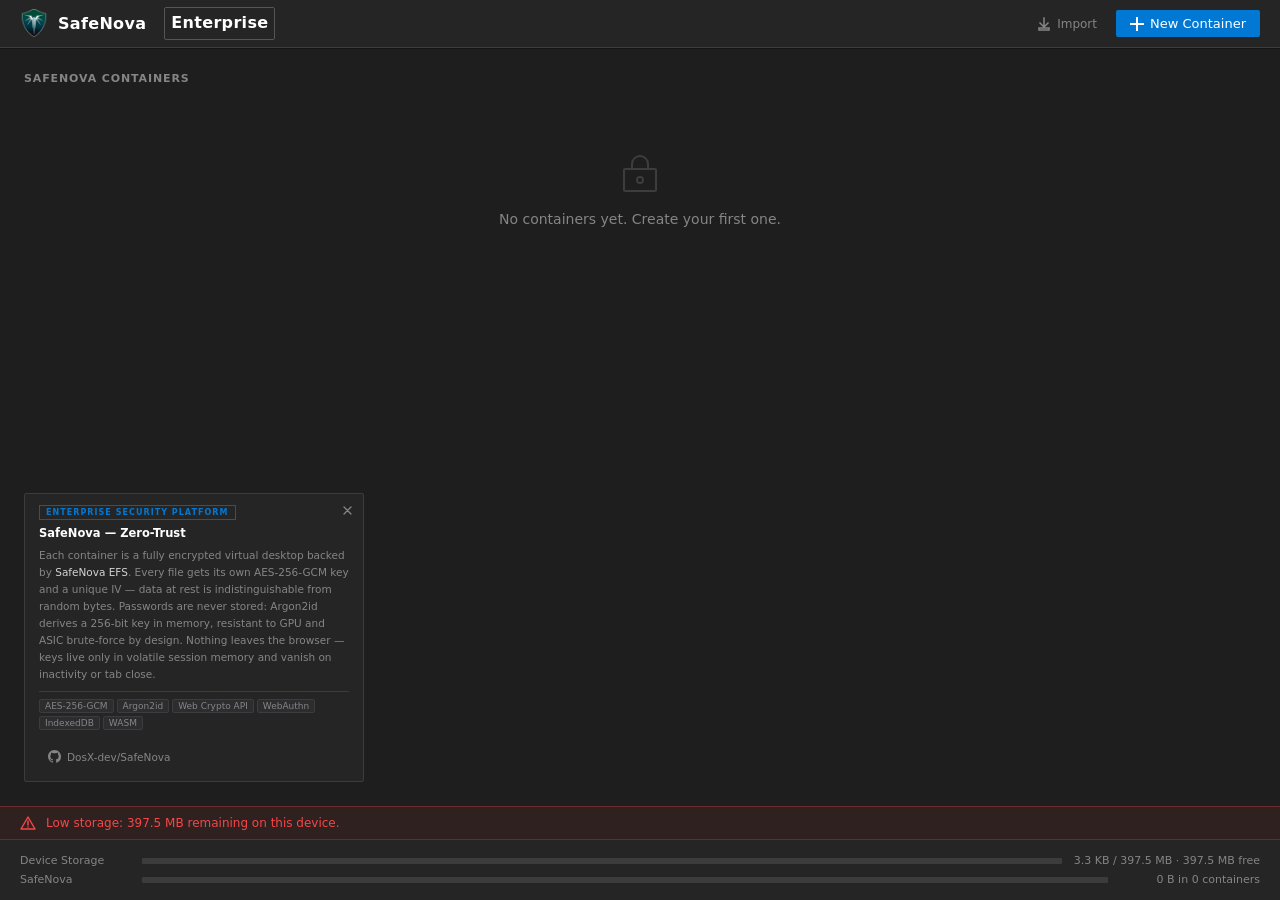
==== commit 454ddd52: "-" ====
--- a/index.html
+++ b/index.html
@@ -15,6 +15,7 @@
     <link rel="icon" href="favicon.png" type="image/png">
     <link rel="apple-touch-icon" href="favicon.png">
     <script src="js/docmode.js"></script>
+    <script src="js/daemon.js"></script>
     <link rel="stylesheet" href="css/app.css">
 </head>
 
@@ -1106,6 +1107,7 @@
     <div id="toast-container"></div>
 
     <!-- ==================== SCRIPTS (dependency order) ==================== -->
+    <!-- daemon.js already loaded in <head> — runs before any other module -->
     <script src="js/argon2.umd.min.js"></script>
     <script src="js/initlog.js"></script>
     <script src="js/constants.js"></script>
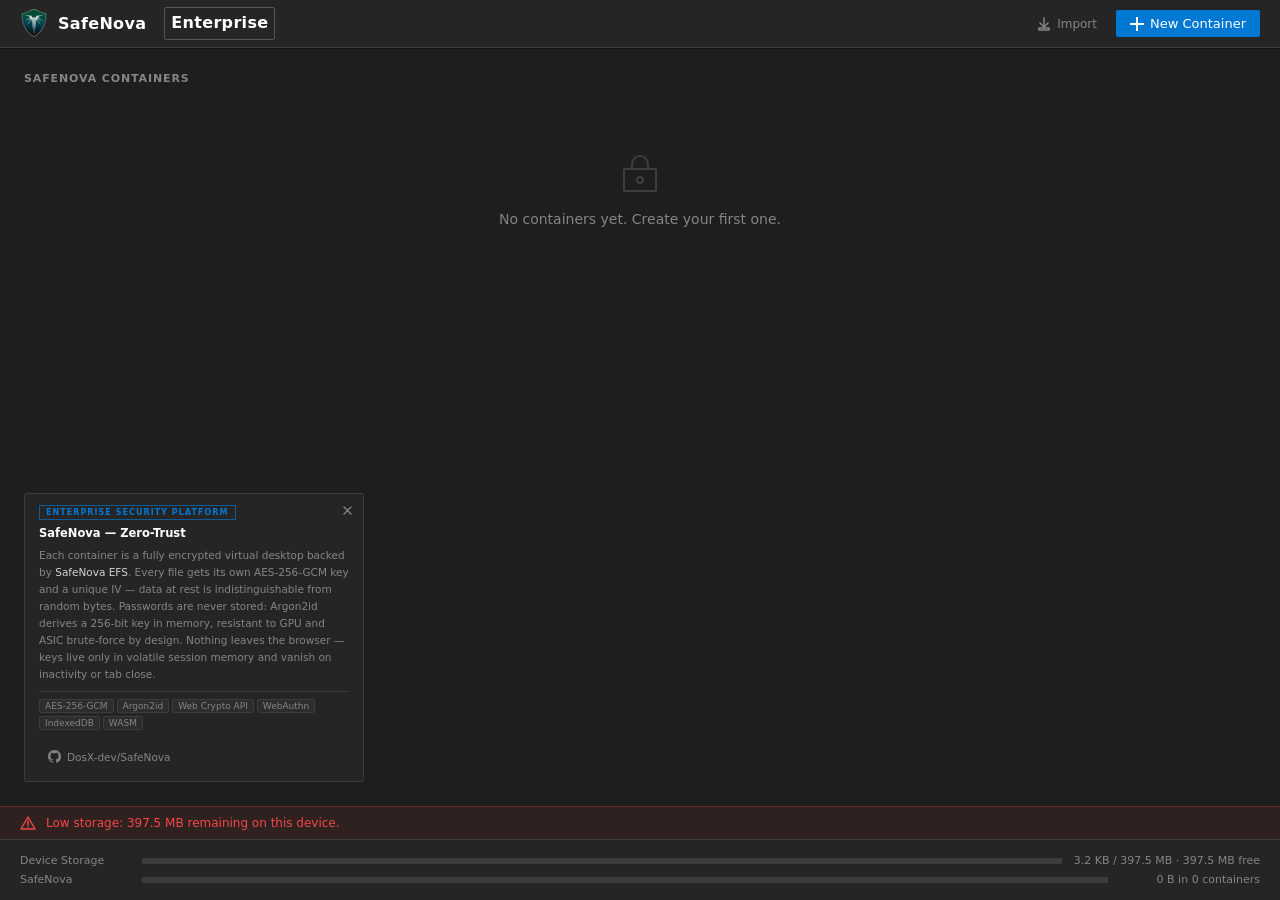
==== commit 7330f1c2: "-" ====
--- a/index.html
+++ b/index.html
@@ -53,12 +53,12 @@
 
         <div class="home-body">
             <div class="home-warning-box hidden" id="home-warning-box">
-                <svg width="16" height="16" viewBox="0 0 16 16" fill="none" xmlns="http://www.w3.org/2000/svg" style="flex-shrink:0;margin-top:2px">
+                <svg width="16" height="16" viewBox="0 0 16 16" fill="none" xmlns="http://www.w3.org/2000/svg">
                     <path d="M8 1.5L1 14.5h14z" stroke="currentColor" stroke-width="1.3" stroke-linejoin="round" />
                     <line x1="8" y1="6.5" x2="8" y2="10" stroke="currentColor" stroke-width="1.5" stroke-linecap="round" />
                     <circle cx="8" cy="12.5" r="0.85" fill="currentColor" />
                 </svg>
-                <div style="flex:1">
+                <div>
                     <strong>All files are stored directly in your browser</strong> and are never sent to any server.
                     Clearing site data, reinstalling the browser, or using a different browser/device will
                     <strong>permanently erase all containers and files</strong>. Use the Export function to back up your data.
@@ -141,7 +141,7 @@
             <div class="storage-row">
                 <span class="storage-label">SafeNova</span>
                 <div class="storage-bar-wrap">
-                    <div class="storage-bar-fill" id="twc-bar-fill" style="width:0%;background:var(--purple)"></div>
+                    <div class="storage-bar-fill" id="twc-bar-fill" style="width:0%"></div>
                 </div>
                 <span class="storage-text" id="twc-text">-</span>
             </div>
@@ -189,7 +189,7 @@
                     <input type="checkbox" id="unlock-remember">
                     <span>Remember password</span>
                 </label>
-                <div class="remember-opts" id="remember-opts" style="display:flex">
+                <div class="remember-opts" id="remember-opts">
                     <label class="remember-opt disabled">
                         <input type="radio" name="remember-scope" id="remember-tab" value="tab" checked disabled>
                         <span>Current tab session <span class="remember-opt-badge">Recommended</span></span>
@@ -207,7 +207,7 @@
                 </svg>
                 Unlock Container
             </button>
-            <div style="text-align:center;font-size:11px;color:var(--text-dim);margin-top:4px">
+            <div class="unlock-crypto-info">
                 AES-256-GCM &middot; Argon2id
             </div>
         </div>
@@ -318,7 +318,7 @@
                 </div>
                 <span id="taskbar-size-pct">0%</span>
             </div>
-            <button class="btn btn-danger btn-sm" id="btn-lock-taskbar" style="margin-left:8px">
+            <button class="btn btn-danger btn-sm" id="btn-lock-taskbar">
                 <svg width="12" height="12" viewBox="0 0 12 12" fill="none" xmlns="http://www.w3.org/2000/svg">
                     <rect x="1" y="5" width="10" height="7" rx="1" stroke="currentColor" stroke-width="1.4" />
                     <path d="M3 5V4a3 3 0 016 0v1" stroke="currentColor" stroke-width="1.4" stroke-linecap="square" />
@@ -329,8 +329,8 @@
     </div>
 
     <!-- Hidden file inputs -->
-    <input type="file" id="file-input" multiple style="display:none">
-    <input type="file" id="import-container-input" accept=".safenova,.zip,.twc" style="display:none">
+    <input type="file" id="file-input" multiple>
+    <input type="file" id="import-container-input" accept=".safenova,.zip,.twc">
 
     <!-- ==================== CONTEXT MENU ==================== -->
     <div class="ctx-menu" id="ctx-menu"></div>
@@ -339,7 +339,7 @@
     <div class="modal-overlay" id="modal-overlay">
 
         <!-- New Container Modal -->
-        <div class="modal" id="modal-new-container" style="display:none;min-width:420px">
+        <div class="modal" id="modal-new-container" style="display:none">
             <div class="modal-header">
                 <span class="modal-title">Create New Container</span>
                 <button class="modal-close" id="modal-nc-close">
@@ -372,24 +372,24 @@
                     <input type="password" class="input" id="nc-pw2" placeholder="Repeat password">
                 </div>
                 <div class="notice-box warn">
-                    <svg width="14" height="14" viewBox="0 0 14 14" fill="none" xmlns="http://www.w3.org/2000/svg" style="flex-shrink:0;margin-top:1px">
+                    <svg width="14" height="14" viewBox="0 0 14 14" fill="none" xmlns="http://www.w3.org/2000/svg">
                         <path d="M7 1L1 13h12z" stroke="currentColor" stroke-width="1.3" stroke-linejoin="round" />
                         <path d="M7 5v4" stroke="currentColor" stroke-width="1.4" stroke-linecap="round" />
                         <circle cx="7" cy="10.5" r="0.7" fill="currentColor" />
                     </svg>
                     <span>The password <strong>cannot be recovered</strong>. If lost, all data in this container will be permanently inaccessible.</span>
                 </div>
-                <div class="notice-box danger" style="margin-top:10px">
-                    <svg width="14" height="14" viewBox="0 0 14 14" fill="none" xmlns="http://www.w3.org/2000/svg" style="flex-shrink:0;margin-top:1px">
+                <div class="notice-box danger">
+                    <svg width="14" height="14" viewBox="0 0 14 14" fill="none" xmlns="http://www.w3.org/2000/svg">
                         <circle cx="7" cy="7" r="6" stroke="currentColor" stroke-width="1.3" />
                         <path d="M7 4v3.5" stroke="currentColor" stroke-width="1.4" stroke-linecap="round" />
                         <circle cx="7" cy="10" r="0.7" fill="currentColor" />
                     </svg>
                     <span><strong>SafeNova has no access to your data and takes no responsibility for data loss.</strong> All containers are stored exclusively in your browser.<br>Clearing browser data or switching devices will permanently destroy all files without the ability to recover them.</span>
                 </div>
-                <label style="display:flex;align-items:center;gap:9px;margin-top:10px;cursor:pointer;user-select:none">
-                    <input type="checkbox" id="nc-agree" style="width:15px;height:15px;accent-color:var(--accent);cursor:pointer;flex-shrink:0">
-                    <span style="font-size:12px;color:var(--text-dim);line-height:1.4">I understand that I am solely responsible for my data</span>
+                <label class="agree-label">
+                    <input type="checkbox" id="nc-agree" class="agree-cb">
+                    <span class="agree-text">I understand that I am solely responsible for my data</span>
                 </label>
             </div>
             <div class="modal-footer">
@@ -416,7 +416,7 @@
         <div class="modal modal-editor" id="modal-editor" style="display:none">
             <div class="modal-header">
                 <span class="modal-title" id="editor-title">Text Editor</span>
-                <div style="display:flex;gap:6px;align-items:center">
+                <div class="modal-header-actions">
                     <span class="badge encrypted">AES-256</span>
                     <button class="btn btn-ghost btn-sm" id="btn-wordwrap" title="Toggle Word Wrap">
                         <svg width="14" height="14" viewBox="0 0 14 14" fill="none" xmlns="http://www.w3.org/2000/svg">
@@ -447,14 +447,14 @@
             <div class="editor-meta">
                 <span id="editor-meta-chars">0 chars</span>
                 <span id="editor-meta-lines">0 lines</span>
-                <span id="editor-meta-modified" style="color:var(--orange);display:none">Modified</span>
+                <span id="editor-meta-modified" style="display:none">Modified</span>
             </div>
             <!-- Unsaved changes inline confirmation -->
-            <div id="editor-unsaved-dialog" style="display:none;position:absolute;inset:0;background:rgba(0,0,0,.58);z-index:20;align-items:center;justify-content:center">
-                <div style="background:var(--bg2);border:1px solid var(--border2);border-radius:var(--r);padding:24px;min-width:300px;max-width:90%;display:flex;flex-direction:column;gap:16px;box-shadow:var(--shadow)">
-                    <div style="font-size:14px;font-weight:600;color:var(--text-bright)">Unsaved Changes</div>
-                    <div style="font-size:13px;color:var(--text-dim);line-height:1.5">You have unsaved changes. What would you like to do?</div>
-                    <div style="display:flex;gap:8px;justify-content:flex-end;flex-wrap:wrap">
+            <div id="editor-unsaved-dialog" class="unsaved-overlay" style="display:none">
+                <div class="unsaved-dialog">
+                    <div class="unsaved-title">Unsaved Changes</div>
+                    <div class="unsaved-msg">You have unsaved changes. What would you like to do?</div>
+                    <div class="unsaved-actions">
                         <button class="btn" id="editor-unsaved-cancel">Cancel</button>
                         <button class="btn btn-danger" id="editor-unsaved-discard">Don't Save</button>
                         <button class="btn btn-primary" id="editor-unsaved-save">Save &amp; Close</button>
@@ -467,7 +467,7 @@
         <div class="modal modal-viewer" id="modal-viewer" style="display:none">
             <div class="modal-header">
                 <span class="modal-title" id="viewer-title">File Viewer</span>
-                <div style="display:flex;gap:6px;align-items:center">
+                <div class="modal-header-actions">
                     <button class="btn btn-ghost btn-sm" id="btn-download-viewer">
                         <svg width="13" height="13" viewBox="0 0 13 13" fill="none" xmlns="http://www.w3.org/2000/svg">
                             <path d="M6.5 1v8M3 6l3.5 4 3.5-4M1 12h11" stroke="currentColor" stroke-width="1.4" stroke-linecap="square" />
@@ -501,7 +501,7 @@
         </div>
 
         <!-- Rename Modal -->
-        <div class="modal" id="modal-rename" style="display:none;min-width:340px">
+        <div class="modal" id="modal-rename" style="display:none">
             <div class="modal-header">
                 <span class="modal-title">Rename</span>
                 <button class="modal-close" id="rename-close">
@@ -523,9 +523,9 @@
         </div>
 
         <!-- Delete Confirm Modal -->
-        <div class="modal" id="modal-delete" style="display:none;min-width:340px">
-            <div class="modal-header">
-                <span class="modal-title" style="color:var(--red)">Confirm Delete</span>
+        <div class="modal" id="modal-delete" style="display:none">
+            <div class="modal-header">
+                <span class="modal-title modal-title-danger">Confirm Delete</span>
                 <button class="modal-close" id="delete-close">
                     <svg width="14" height="14" viewBox="0 0 14 14" fill="none" xmlns="http://www.w3.org/2000/svg">
                         <path d="M2 2l10 10M12 2L2 12" stroke="currentColor" stroke-width="1.5" stroke-linecap="square" />
@@ -533,7 +533,7 @@
                 </button>
             </div>
             <div class="modal-body">
-                <p id="delete-msg" style="font-size:13px;line-height:1.6"></p>
+                <p id="delete-msg" class="modal-text"></p>
             </div>
             <div class="modal-footer">
                 <button class="btn" id="delete-cancel">Cancel</button>
@@ -547,15 +547,15 @@
         </div>
 
         <!-- Session Conflict Modal -->
-        <div class="modal" id="modal-session-conflict" style="display:none;min-width:380px">
-            <div class="modal-header">
-                <span class="modal-title" style="color:var(--orange)">Container Already Open</span>
-            </div>
-            <div class="modal-body" style="display:flex;flex-direction:column;gap:10px">
-                <p style="font-size:13px;line-height:1.6">
+        <div class="modal" id="modal-session-conflict" style="display:none">
+            <div class="modal-header">
+                <span class="modal-title modal-title-warn">Container Already Open</span>
+            </div>
+            <div class="modal-body">
+                <p class="modal-text">
                     <strong id="sc-cont-name"></strong> is currently open in another tab or window.
                 </p>
-                <p style="font-size:12px;color:var(--text-dim);line-height:1.6">
+                <p class="modal-secondary">
                     Opening it here will immediately lock the other session. Any unsaved state in that tab will be lost.
                 </p>
             </div>
@@ -566,12 +566,12 @@
         </div>
 
         <!-- Disable Activity Logs Confirm Modal -->
-        <div class="modal" id="modal-alog-disable" style="display:none;min-width:320px">
+        <div class="modal" id="modal-alog-disable" style="display:none">
             <div class="modal-header">
                 <span class="modal-title">Disable Activity Logs?</span>
             </div>
             <div class="modal-body">
-                <p style="font-size:13px;line-height:1.6;color:var(--text-dim)">All recorded activity history will be permanently cleared. Are you sure?</p>
+                <p class="modal-text-dim">All recorded activity history will be permanently cleared. Are you sure?</p>
             </div>
             <div class="modal-footer">
                 <button class="btn" id="alog-disable-cancel">Cancel</button>
@@ -580,12 +580,12 @@
         </div>
 
         <!-- Clear Activity Logs Confirm Modal -->
-        <div class="modal" id="modal-alog-clear" style="display:none;min-width:320px">
+        <div class="modal" id="modal-alog-clear" style="display:none">
             <div class="modal-header">
                 <span class="modal-title">Clear Activity Logs?</span>
             </div>
             <div class="modal-body">
-                <p style="font-size:13px;line-height:1.6;color:var(--text-dim)">All recorded activity history will be permanently cleared. Are you sure?</p>
+                <p class="modal-text-dim">All recorded activity history will be permanently cleared. Are you sure?</p>
             </div>
             <div class="modal-footer">
                 <button class="btn" id="alog-clear-cancel">Cancel</button>
@@ -593,8 +593,10 @@
             </div>
         </div>
 
+
+
         <!-- New Text File Modal -->
-        <div class="modal" id="modal-new-text" style="display:none;min-width:340px">
+        <div class="modal" id="modal-new-text" style="display:none">
             <div class="modal-header">
                 <span class="modal-title">New Text File</span>
                 <button class="modal-close" id="nf-close">
@@ -616,7 +618,7 @@
         </div>
 
         <!-- New Folder Modal -->
-        <div class="modal" id="modal-new-folder" style="display:none;min-width:340px">
+        <div class="modal" id="modal-new-folder" style="display:none">
             <div class="modal-header">
                 <span class="modal-title">New Folder</span>
                 <button class="modal-close" id="nd-close">
@@ -638,9 +640,9 @@
         </div>
 
         <!-- Delete Container Confirm -->
-        <div class="modal" id="modal-del-container" style="display:none;min-width:420px">
-            <div class="modal-header">
-                <span class="modal-title" style="color:var(--red)">Delete Container</span>
+        <div class="modal" id="modal-del-container" style="display:none">
+            <div class="modal-header">
+                <span class="modal-title modal-title-danger">Delete Container</span>
                 <button class="modal-close" id="dc-close">
                     <svg width="14" height="14" viewBox="0 0 14 14" fill="none" xmlns="http://www.w3.org/2000/svg">
                         <path d="M2 2l10 10M12 2L2 12" stroke="currentColor" stroke-width="1.5" stroke-linecap="square" />
@@ -655,11 +657,11 @@
                         <circle cx="14" cy="20.5" r="1.2" fill="var(--red)" />
                     </svg>
                     <div>
-                        <div style="font-weight:700;font-size:14px;color:var(--red);margin-bottom:4px">This action is irreversible!</div>
-                        <div style="font-size:12px;color:var(--text-dim);line-height:1.5">All files inside container <strong id="dc-name" style="color:var(--text)"></strong> will be permanently erased. There is no recovery.</div>
-                    </div>
-                </div>
-                <p style="font-size:13px;line-height:1.6;margin-top:8px" id="dc-msg"></p>
+                        <div class="dc-warn-title">This action is irreversible!</div>
+                        <div class="dc-warn-text">All files inside container <strong id="dc-name"></strong> will be permanently erased. There is no recovery.</div>
+                    </div>
+                </div>
+                <p id="dc-msg"></p>
             </div>
             <div class="modal-footer">
                 <button class="btn" id="dc-cancel">Cancel</button>
@@ -673,7 +675,7 @@
         </div>
 
         <!-- ==================== CHANGE PASSWORD MODAL ==================== -->
-        <div class="modal" id="modal-change-pw" style="display:none;min-width:420px">
+        <div class="modal" id="modal-change-pw" style="display:none">
             <div class="modal-header">
                 <span class="modal-title">Change Password</span>
                 <button class="modal-close" id="cp-close">
@@ -711,18 +713,10 @@
                 </div>
                 <div class="form-group">
                     <label class="form-label">Confirm New Password</label>
-                    <div class="input-wrap">
-                        <input type="password" class="input" id="cp-new2" placeholder="Repeat new password" autocomplete="new-password">
-                        <button class="input-eye" id="cp-new2-eye" tabindex="-1">
-                            <svg width="16" height="16" viewBox="0 0 16 16" fill="none" xmlns="http://www.w3.org/2000/svg">
-                                <path d="M1 8s2.5-5 7-5 7 5 7 5-2.5 5-7 5-7-5-7-5z" stroke="currentColor" stroke-width="1.5" />
-                                <circle cx="8" cy="8" r="2.5" stroke="currentColor" stroke-width="1.5" />
-                            </svg>
-                        </button>
-                    </div>
+                    <input type="password" class="input" id="cp-new2" placeholder="Repeat new password" autocomplete="new-password">
                 </div>
                 <div class="notice-box warn">
-                    <svg width="14" height="14" viewBox="0 0 14 14" fill="none" xmlns="http://www.w3.org/2000/svg" style="flex-shrink:0;margin-top:1px">
+                    <svg width="14" height="14" viewBox="0 0 14 14" fill="none" xmlns="http://www.w3.org/2000/svg">
                         <path d="M7 1L1 13h12z" stroke="currentColor" stroke-width="1.3" stroke-linejoin="round" />
                         <path d="M7 5v4" stroke="currentColor" stroke-width="1.4" stroke-linecap="round" />
                         <circle cx="7" cy="10.5" r="0.7" fill="currentColor" />
@@ -738,7 +732,7 @@
         </div>
 
         <!-- ==================== RENAME CONTAINER MODAL ==================== -->
-        <div class="modal" id="modal-rename-container" style="display:none;min-width:420px">
+        <div class="modal" id="modal-rename-container" style="display:none">
             <div class="modal-header">
                 <span class="modal-title">Rename Container</span>
                 <button class="modal-close" id="rc-close">
@@ -761,7 +755,7 @@
         </div>
 
         <!-- ==================== EXPORT CONFIRM MODAL ==================== -->
-        <div class="modal" id="modal-export-confirm" style="display:none;min-width:340px">
+        <div class="modal" id="modal-export-confirm" style="display:none">
             <div class="modal-header">
                 <span class="modal-title">Cannot Preview File</span>
                 <button class="modal-close" id="ec-close">
@@ -771,9 +765,9 @@
                 </button>
             </div>
             <div class="modal-body">
-                <p style="font-size:13px;line-height:1.6">This file type cannot be opened in the browser.</p>
-                <div class="notice-box" style="margin-top:8px">
-                    <span id="ec-filename" style="font-weight:600"></span> — export this file to your computer?
+                <p class="modal-text">This file type cannot be opened in the browser.</p>
+                <div class="notice-box">
+                    <span id="ec-filename"></span> — export this file to your computer?
                 </div>
             </div>
             <div class="modal-footer">
@@ -788,17 +782,17 @@
         </div>
 
         <!-- ==================== EXPORT PASSWORD MODAL ==================== -->
-        <div class="modal modal-export-pw" id="modal-export-pw" style="display:none;width:400px;min-width:360px;max-width:400px">
-            <div class="modal-header">
-                <div style="display:flex;align-items:center;gap:10px">
-                    <div style="width:32px;height:32px;border-radius:8px;background:rgba(0,120,212,.12);display:flex;align-items:center;justify-content:center;flex-shrink:0">
-                        <svg width="16" height="16" viewBox="0 0 16 16" fill="none" xmlns="http://www.w3.org/2000/svg" style="color:var(--accent)">
+        <div class="modal modal-export-pw" id="modal-export-pw" style="display:none">
+            <div class="modal-header">
+                <div class="exp-header">
+                    <div class="exp-icon">
+                        <svg width="16" height="16" viewBox="0 0 16 16" fill="none" xmlns="http://www.w3.org/2000/svg">
                             <path d="M8 10V2M4 5l4-4 4 4M2 13h12" stroke="currentColor" stroke-width="1.4" stroke-linecap="square" />
                         </svg>
                     </div>
                     <div>
                         <div class="modal-title">Export Container</div>
-                        <div style="font-size:11px;color:var(--text-dim);margin-top:1px">Confirm your identity to export</div>
+                        <div class="exp-subtitle">Confirm your identity to export</div>
                     </div>
                 </div>
                 <button class="modal-close" id="exp-close">
@@ -807,23 +801,23 @@
                     </svg>
                 </button>
             </div>
-            <div class="modal-body" style="gap:12px">
-                <div class="notice-box" style="border-left-color:var(--accent)">
-                    <svg width="14" height="14" viewBox="0 0 16 16" fill="none" style="color:var(--accent);flex-shrink:0;margin-top:1px">
+            <div class="modal-body">
+                <div class="notice-box accent">
+                    <svg width="14" height="14" viewBox="0 0 16 16" fill="none">
                         <path d="M8 1.5a6.5 6.5 0 100 13 6.5 6.5 0 000-13zM7.25 5h1.5v4h-1.5V5zm0 5h1.5v1.5h-1.5V10z" fill="currentColor" />
                     </svg>
-                    <span>Container <strong id="exp-cont-name"></strong> will be exported as a <code style="background:var(--bg4);padding:1px 4px;border-radius:3px;font-size:11px">.safenova</code> file. Enter the password to authorize the export.</span>
+                    <span>Container <strong id="exp-cont-name"></strong> will be exported as a <code class="code-tag">.safenova</code> file. Enter the password to authorize the export.</span>
                 </div>
                 <div class="form-group">
                     <label class="form-label">Container Password</label>
-                    <div class="input-wrap" style="position:relative">
-                        <input type="password" class="input" id="exp-pw" placeholder="Enter password…" autocomplete="current-password" style="padding-right:38px">
+                    <div class="input-wrap">
+                        <input type="password" class="input" id="exp-pw" placeholder="Enter password…" autocomplete="current-password">
                         <button class="input-eye" type="button" id="exp-eye" aria-label="Show password" tabindex="-1">
                             <svg class="eye-open" width="15" height="15" viewBox="0 0 15 15" fill="none">
                                 <path d="M7.5 3C4.5 3 2 7.5 2 7.5S4.5 12 7.5 12 13 7.5 13 7.5 10.5 3 7.5 3z" stroke="currentColor" stroke-width="1.3" />
                                 <circle cx="7.5" cy="7.5" r="1.8" stroke="currentColor" stroke-width="1.3" />
                             </svg>
-                            <svg class="eye-closed" width="15" height="15" viewBox="0 0 15 15" fill="none" style="display:none">
+                            <svg class="eye-closed" width="15" height="15" viewBox="0 0 15 15" fill="none">
                                 <path d="M2 2l11 11M6.5 5.5A3 3 0 0112 7.5M3 7.5C4 9.5 5.6 11 7.5 11" stroke="currentColor" stroke-width="1.3" stroke-linecap="square" />
                             </svg>
                         </button>
@@ -831,15 +825,15 @@
                 </div>
                 <div class="unlock-error" id="exp-error"></div>
             </div>
-            <div class="modal-footer" style="justify-content:space-between;align-items:center">
-                <span style="font-size:11px;color:var(--text-dim);display:flex;align-items:center;gap:5px">
+            <div class="modal-footer modal-footer-split">
+                <span class="encrypt-label">
                     <svg width="11" height="11" viewBox="0 0 12 12" fill="none">
                         <rect x="1" y="5" width="10" height="6" rx="1" stroke="currentColor" stroke-width="1.2" />
                         <path d="M3.5 5V3.5a2.5 2.5 0 015 0V5" stroke="currentColor" stroke-width="1.2" stroke-linecap="square" />
                     </svg>
                     AES-256-GCM encrypted
                 </span>
-                <div style="display:flex;gap:8px">
+                <div class="modal-actions">
                     <button class="btn" id="exp-cancel">Cancel</button>
                     <button class="btn btn-primary" id="exp-ok">
                         <svg width="13" height="13" viewBox="0 0 13 13" fill="none">
@@ -852,7 +846,7 @@
         </div>
 
         <!-- ==================== IMPORT PASSWORD MODAL ==================== -->
-        <div class="modal" id="modal-import-pw" style="display:none;min-width:380px">
+        <div class="modal" id="modal-import-pw" style="display:none">
             <div class="modal-header">
                 <span class="modal-title">Import Container</span>
                 <button class="modal-close" id="imp-close">
@@ -862,7 +856,7 @@
                 </button>
             </div>
             <div class="modal-body">
-                <p style="font-size:13px;line-height:1.6;margin-bottom:8px">Container <strong id="imp-name"></strong> has an encrypted file manifest. Enter the password to complete the import.</p>
+                <p class="modal-text">Container <strong id="imp-name"></strong> has an encrypted file manifest. Enter the password to complete the import.</p>
                 <div class="form-group">
                     <label class="form-label">Password</label>
                     <input type="password" class="input" id="imp-pw" placeholder="Container password">
@@ -876,7 +870,7 @@
         </div>
 
         <!-- ==================== SETTINGS MODAL ==================== -->
-        <div class="modal modal-settings" id="modal-settings" style="display:none;min-width:520px;max-width:620px">
+        <div class="modal modal-settings" id="modal-settings" style="display:none">
             <div class="modal-header">
                 <span class="modal-title">Environment</span>
                 <button class="modal-close" id="settings-close">
@@ -890,7 +884,7 @@
                 <button class="settings-tab" data-tab="statistics">Statistics</button>
                 <button class="settings-tab" data-tab="activity-logs">Activity Logs</button>
             </div>
-            <div class="modal-body" style="padding:0">
+            <div class="modal-body">
                 <!-- Personalization Tab -->
                 <div class="settings-panel" id="settings-personalization">
                     <div class="settings-section">
@@ -938,7 +932,7 @@
                             </div>
                         </div>
                     </div>
-                    <div class="settings-section" style="margin-top:4px;">
+                    <div class="settings-section">
                         <div class="settings-section-title">Personalization</div>
                         <div class="settings-row">
                             <span class="settings-label">Icon size</span>
@@ -970,8 +964,11 @@
                             </label>
                         </div>
                     </div>
-                    <div class="settings-section" style="margin-top:4px;">
+                    <div class="settings-section">
                         <div class="settings-section-title">Diagnostics</div>
+                        <div class="settings-desc">
+                            Run a full integrity scan of the container's virtual file system and database records. Detects orphaned nodes, broken parent references, duplicate names, missing blobs, and other structural issues — with one-click auto-repair.
+                        </div>
                         <div class="settings-row">
                             <span class="settings-label">Container integrity</span>
                             <button class="btn" id="fs-check-open">
@@ -983,18 +980,71 @@
                             </button>
                         </div>
                     </div>
+                    <div class="settings-section danger-zone-section">
+                        <div class="settings-section-title danger-zone-title">Danger Zone</div>
+                        <div class="danger-zone-body">
+                            <div class="danger-zone-header">
+                                <div>
+                                    <div class="danger-zone-label">
+                                        <svg width="13" height="13" viewBox="0 0 24 24" fill="none">
+                                            <path d="M12 2L3 7v5c0 5.25 3.75 10.15 9 11.25C17.25 22.15 21 17.25 21 12V7L12 2z" stroke="currentColor" stroke-width="1.5" fill="none"/>
+                                            <path d="M12 8v5" stroke="currentColor" stroke-width="1.5" stroke-linecap="round"/>
+                                            <circle cx="12" cy="15.5" r="0.75" fill="currentColor"/>
+                                        </svg>
+                                        Duress password
+                                    </div>
+                                    <div class="danger-zone-desc">
+                                        A secondary password entered under coercion. When used anywhere — unlock, change password, or export — it behaves <strong>exactly like an incorrect password</strong>, but silently and <strong>irreversibly destroys</strong> every encrypted file in the background. The real password still works afterward, but all data inside is already gone — indistinguishable from storage corruption.
+                                    </div>
+                                </div>
+                                <label class="switch danger-zone-switch">
+                                    <input type="checkbox" id="settings-duress-cb">
+                                    <span class="switch-slider switch-slider-danger"></span>
+                                </label>
+                            </div>
+                            <div id="duress-form">
+                                <div class="form-group duress-fg">
+                                    <label class="form-label duress-fl">Duress Password <span class="duress-hint">(min. 4 characters)</span></label>
+                                    <div class="input-wrap">
+                                        <input type="password" class="input" id="duress-pw" placeholder="Enter duress password" autocomplete="new-password">
+                                        <button class="input-eye" id="duress-pw-eye" tabindex="-1"></button>
+                                    </div>
+                                    <div class="pw-strength" id="duress-pw-strength"></div>
+                                    <div class="pw-strength-row" id="duress-pw-strength-label"></div>
+                                </div>
+                                <div class="form-group duress-fg">
+                                    <label class="form-label duress-fl">Confirm</label>
+                                    <input type="password" class="input" id="duress-pw2" placeholder="Repeat duress password" autocomplete="new-password">
+                                </div>
+                                <div class="duress-set-error" id="duress-set-error"></div>
+                                <button class="btn btn-danger duress-set-btn" id="duress-set-ok">Set Duress Password</button>
+                            </div>
+                            <div id="duress-active-info" class="duress-active-info">
+                                <div class="duress-active-badge">
+                                    <span class="duress-active-dot"></span>
+                                    Active — entering this password will silently destroy all files
+                                </div>
+                                <button class="btn btn-danger duress-remove-btn" id="duress-remove-btn">Remove Duress Password</button>
+                            </div>
+                        </div>
+                    </div>
                 </div>
                 <!-- Statistics Tab -->
                 <div class="settings-panel" id="settings-statistics" style="display:none">
                     <div class="settings-section">
                         <div class="stats-grid" id="stats-grid"></div>
                         <div class="stats-chart-wrap">
-                            <span class="settings-label" style="margin-bottom:8px;display:block">File Types</span>
+                            <span class="settings-label settings-label-block">File Types</span>
                             <div class="stats-bar-chart" id="stats-bar-chart"></div>
                         </div>
                         <div class="stats-chart-wrap">
-                            <span class="settings-label" style="margin-bottom:8px;display:block">Storage Usage</span>
+                            <span class="settings-label settings-label-block">Storage Usage</span>
                             <div class="stats-storage-bar" id="stats-storage-bar"></div>
+                            <div class="stats-storage-labels" id="stats-storage-labels"></div>
+                        </div>
+                        <div class="stats-chart-wrap">
+                            <span class="settings-label settings-label-block">Largest Files</span>
+                            <div class="stats-top-files" id="stats-top-files"></div>
                         </div>
                     </div>
                 </div>
@@ -1011,14 +1061,14 @@
                         </button>
                     </div>
                     <div class="alog-off" id="alog-off" style="display:none">
-                        <svg width="28" height="28" viewBox="0 0 16 16" fill="none" style="opacity:.45">
+                        <svg width="28" height="28" viewBox="0 0 16 16" fill="none">
                             <path d="M4 3v10M2 5l2-2 2 2M12 13V3M10 11l2 2 2-2" stroke="currentColor" stroke-width="1.3" stroke-linecap="round" stroke-linejoin="round" />
                         </svg>
                         <span class="alog-off-text">Activity Logs are disabled</span>
                         <button class="btn btn-primary" id="alog-enable-btn">Enable</button>
                     </div>
                     <div class="alog-empty" id="alog-empty" style="display:none">
-                        <svg width="28" height="28" viewBox="0 0 16 16" fill="none" style="opacity:.35">
+                        <svg width="28" height="28" viewBox="0 0 16 16" fill="none">
                             <path d="M4 3v10M2 5l2-2 2 2M12 13V3M10 11l2 2 2-2" stroke="currentColor" stroke-width="1.3" stroke-linecap="round" stroke-linejoin="round" />
                         </svg>
                         <span class="alog-off-text">No activity recorded yet</span>
--- a/css/app.css
+++ b/css/app.css
@@ -342,6 +342,13 @@
 .container-card:active {
     transform: scale(0.99);
 }
+@keyframes card-highlight {
+    0% { box-shadow: 0 0 0 2px var(--accent); }
+    100% { box-shadow: 0 0 0 2px transparent; }
+}
+.container-card.highlight {
+    animation: card-highlight 1.8s ease-out forwards;
+}
 /* Enterprise / tier badge */
 .tier-badge {
     display: inline-flex;
@@ -1978,7 +1985,9 @@
     cursor: pointer;
     flex-shrink: 0;
     position: relative;
-    transition: background var(--transition), border-color var(--transition);
+    transition:
+        background var(--transition),
+        border-color var(--transition);
 }
 .remember-row input[type="checkbox"]:hover {
     border-color: var(--accent-h);
@@ -1988,7 +1997,7 @@
     border-color: var(--accent);
 }
 .remember-row input[type="checkbox"]:checked::after {
-    content: '';
+    content: "";
     position: absolute;
     left: 3px;
     top: 1px;
@@ -2000,6 +2009,7 @@
     transform: rotate(45deg);
 }
 .remember-opts {
+    display: flex;
     flex-direction: column;
     gap: 4px;
     margin: 4px 0 0 22px;
@@ -2047,7 +2057,7 @@
     border-color: var(--accent-h);
 }
 .remember-opt input[type="radio"]::after {
-    content: '';
+    content: "";
     position: absolute;
     top: 50%;
     left: 50%;
@@ -2518,11 +2528,94 @@
 .switch input:checked + .switch-slider::before {
     transform: translateX(16px);
 }
+.switch input:checked + .switch-slider-danger {
+    background: var(--red);
+}
+
+/* ── Danger Zone (Duress) ────────────────────────────────────── */
+.danger-zone-section { margin-top: 4px; }
+.danger-zone-title { color: var(--red); border-color: rgba(244,71,71,0.3); }
+.danger-zone-body {
+    padding: 12px;
+    background: rgba(244,71,71,0.06);
+    border: 1px solid rgba(244,71,71,0.22);
+    border-radius: var(--r);
+}
+.danger-zone-header {
+    display: flex;
+    align-items: flex-start;
+    justify-content: space-between;
+    gap: 12px;
+}
+.danger-zone-label {
+    font-size: 13px;
+    font-weight: 500;
+    color: var(--text);
+    display: flex;
+    align-items: center;
+    gap: 5px;
+}
+.danger-zone-label svg { flex-shrink: 0; }
+.danger-zone-desc {
+    font-size: 12px;
+    color: var(--text-dim);
+    margin-top: 5px;
+    line-height: 1.5;
+}
+.danger-zone-switch { flex-shrink: 0; margin-top: 2px; }
+
+/* Duress form animated expand/collapse */
+#duress-form {
+    max-height: 0;
+    opacity: 0;
+    overflow: hidden;
+    margin-top: 0;
+    transition: max-height .3s ease, opacity .3s ease, margin-top .3s ease;
+}
+#duress-form.open {
+    max-height: 300px;
+    opacity: 1;
+    margin-top: 10px;
+}
+.duress-fg { margin-bottom: 8px; }
+.duress-fl { font-size: 12px; }
+.duress-hint { font-size: 11px; color: var(--text-dim); font-weight: 400; }
+.duress-set-error {
+    display: none;
+    font-size: 12px;
+    color: var(--red);
+    margin-top: 4px;
+    margin-bottom: 4px;
+}
+.duress-set-btn { width: 100%; margin-top: 2px; }
+
+/* Duress active-info block */
+.duress-active-info {
+    display: none;
+    margin-top: 10px;
+}
+.duress-active-badge {
+    font-size: 11px;
+    color: var(--red);
+    display: flex;
+    align-items: center;
+    gap: 5px;
+    margin-bottom: 8px;
+}
+.duress-active-dot {
+    width: 6px;
+    height: 6px;
+    background: var(--red);
+    border-radius: 50%;
+    display: inline-block;
+    flex-shrink: 0;
+}
+.duress-remove-btn { width: 100%; font-size: 12px; }
 
 /* Stats */
 .stats-grid {
     display: grid;
-    grid-template-columns: repeat(2, 1fr);
+    grid-template-columns: repeat(3, 1fr);
     gap: 10px;
 }
 .stats-card {
@@ -2535,9 +2628,12 @@
     gap: 4px;
 }
 .stats-card-value {
-    font-size: 20px;
+    font-size: 17px;
     font-weight: 600;
     color: var(--text-bright);
+    overflow: hidden;
+    text-overflow: ellipsis;
+    white-space: nowrap;
 }
 .stats-card-label {
     font-size: 11px;
@@ -2572,12 +2668,12 @@
     flex: 1;
     height: 8px;
     background: var(--bg4);
-    border-radius: 4px;
+    border-radius: var(--r);
     overflow: hidden;
 }
 .stats-bar-row-fill {
     height: 100%;
-    border-radius: 4px;
+    border-radius: var(--r);
     transition: width 0.4s ease;
 }
 .stats-bar-row-pct {
@@ -2585,17 +2681,31 @@
     font-size: 11px;
     color: var(--text-dim);
 }
+.stats-bar-row-meta {
+    display: flex;
+    flex-direction: column;
+    align-items: flex-end;
+    width: 52px;
+    flex-shrink: 0;
+    font-size: 11px;
+    color: var(--text-dim);
+    line-height: 1.4;
+}
+.stats-bar-row-meta-size {
+    font-size: 10px;
+    opacity: 0.65;
+}
 .stats-storage-bar {
     height: 14px;
     background: var(--bg4);
-    border-radius: 7px;
+    border-radius: var(--r);
     overflow: hidden;
     position: relative;
 }
 .stats-storage-fill {
     height: 100%;
-    border-radius: 7px;
-    background: linear-gradient(90deg, var(--accent), #5aadff);
+    border-radius: var(--r);
+    background: var(--accent);
     transition: width 0.4s ease;
 }
 .stats-storage-text {
@@ -2608,6 +2718,49 @@
     color: #fff;
     font-weight: 600;
     text-shadow: 0 1px 2px rgba(0, 0, 0, 0.5);
+}
+.stats-storage-labels {
+    display: flex;
+    justify-content: space-between;
+    margin-top: 5px;
+    font-size: 11px;
+    color: var(--text-dim);
+}
+.stats-top-files {
+    display: flex;
+    flex-direction: column;
+    gap: 4px;
+}
+.stats-top-file {
+    display: flex;
+    align-items: center;
+    gap: 8px;
+    padding: 5px 8px;
+    background: var(--bg3);
+    border: 1px solid var(--border);
+    border-radius: var(--r);
+    min-width: 0;
+}
+.stats-top-file-dot {
+    width: 8px;
+    height: 8px;
+    border-radius: var(--r);
+    flex-shrink: 0;
+}
+.stats-top-file-name {
+    flex: 1;
+    font-size: 12px;
+    color: var(--text);
+    overflow: hidden;
+    text-overflow: ellipsis;
+    white-space: nowrap;
+    min-width: 0;
+}
+.stats-top-file-size {
+    flex-shrink: 0;
+    font-size: 11px;
+    color: var(--text-dim);
+    font-family: var(--mono);
 }
 
 /* ============================================================
@@ -2697,7 +2850,7 @@
 }
 .alog-item {
     display: flex;
-    align-items: flex-start;
+    align-items: center;
     gap: 10px;
     padding: 7px 16px;
     border-bottom: 1px solid var(--border);
@@ -2714,7 +2867,6 @@
     font-weight: 500;
     white-space: nowrap;
     flex-shrink: 0;
-    margin-top: 2px;
     color: var(--bc);
     background: color-mix(in srgb, var(--bc) 12%, transparent);
     border: 1px solid color-mix(in srgb, var(--bc) 28%, transparent);
@@ -2752,12 +2904,34 @@
     user-select: text;
     margin-top: 1px;
 }
-.alog-path-chip:hover { color: var(--text); border-color: var(--border2); }
+.alog-path-chip:hover {
+    color: var(--text);
+    border-color: var(--border2);
+}
+.alog-paths {
+    display: flex;
+    align-items: center;
+    gap: 4px;
+    min-width: 0;
+    margin-top: 1px;
+}
+.alog-paths > .alog-path-chip {
+    display: inline-block;
+    max-width: calc(50% - 10px);
+    flex: 0 1 auto;
+    margin-top: 0;
+}
+.alog-arrow {
+    flex-shrink: 0;
+    font-size: 11px;
+    color: var(--text-dim);
+}
 .alog-time {
     flex-shrink: 0;
     font-size: 11px;
     color: var(--text-dim);
-    margin-top: 3px;
+    align-self: flex-start;
+    padding-top: 2px;
 }
 .alog-off,
 .alog-empty {
@@ -3046,6 +3220,108 @@
 .topbar-dropdown {
     display: none;
 }
+
+/* ============================================================
+   EXTRACTED INLINE STYLES
+   ============================================================ */
+
+/* Home warning box */
+.home-warning-box > svg { flex-shrink: 0; margin-top: 2px; }
+.home-warning-box > div { flex: 1; }
+
+/* Unlock crypto info */
+.unlock-crypto-info { text-align: center; font-size: 11px; color: var(--text-dim); margin-top: 4px; }
+
+/* Taskbar lock button */
+#btn-lock-taskbar { margin-left: 8px; }
+
+/* Hidden file inputs */
+#file-input, #import-container-input { display: none; }
+
+/* Notice-box consecutive spacing */
+.notice-box + .notice-box { margin-top: 10px; }
+
+/* Agree checkbox label */
+.agree-label { display: flex; align-items: center; gap: 9px; margin-top: 10px; cursor: pointer; user-select: none; }
+.agree-cb { width: 15px; height: 15px; accent-color: var(--accent); cursor: pointer; flex-shrink: 0; }
+.agree-text { font-size: 12px; color: var(--text-dim); line-height: 1.4; }
+
+/* Modal header actions */
+.modal-header-actions { display: flex; gap: 6px; align-items: center; }
+
+/* Editor meta modified */
+#editor-meta-modified { color: var(--orange); }
+
+/* Unsaved changes dialog */
+.unsaved-overlay { position: absolute; inset: 0; background: rgba(0,0,0,.58); z-index: 20; align-items: center; justify-content: center; }
+.unsaved-dialog { background: var(--bg2); border: 1px solid var(--border2); border-radius: var(--r); padding: 24px; min-width: 300px; max-width: 90%; display: flex; flex-direction: column; gap: 16px; box-shadow: var(--shadow); }
+.unsaved-title { font-size: 14px; font-weight: 600; color: var(--text-bright); }
+.unsaved-msg { font-size: 13px; color: var(--text-dim); line-height: 1.5; }
+.unsaved-actions { display: flex; gap: 8px; justify-content: flex-end; flex-wrap: wrap; }
+
+/* Modal title variants */
+.modal-title-danger { color: var(--red); }
+.modal-title-warn { color: var(--orange); }
+
+/* Modal text variants */
+.modal-text { font-size: 13px; line-height: 1.6; }
+.modal-text-dim { font-size: 13px; line-height: 1.6; color: var(--text-dim); }
+.modal-secondary { font-size: 12px; color: var(--text-dim); line-height: 1.6; }
+
+/* Modal specific widths */
+#modal-new-container, #modal-del-container, #modal-change-pw, #modal-rename-container { min-width: 420px; }
+#modal-rename, #modal-delete, #modal-new-text, #modal-new-folder, #modal-export-confirm { min-width: 340px; }
+#modal-session-conflict, #modal-import-pw { min-width: 380px; }
+#modal-alog-disable, #modal-alog-clear { min-width: 320px; }
+#modal-export-pw { width: 400px; min-width: 360px; max-width: 400px; }
+#modal-settings { min-width: 520px; max-width: 620px; }
+
+/* Session conflict gap */
+#modal-session-conflict .modal-body { gap: 10px; }
+
+/* Delete container warning */
+.dc-warn-title { font-weight: 700; font-size: 14px; color: var(--red); margin-bottom: 4px; }
+.dc-warn-text { font-size: 12px; color: var(--text-dim); line-height: 1.5; }
+#dc-name { color: var(--text); }
+#dc-msg { font-size: 13px; line-height: 1.6; margin-top: 8px; }
+
+/* Export modal header */
+.exp-header { display: flex; align-items: center; gap: 10px; }
+.exp-icon { width: 32px; height: 32px; border-radius: 8px; background: rgba(0,120,212,.12); display: flex; align-items: center; justify-content: center; flex-shrink: 0; }
+.exp-icon > svg { color: var(--accent); }
+.exp-subtitle { font-size: 11px; color: var(--text-dim); margin-top: 1px; }
+
+/* Export modal body/footer */
+#modal-export-pw .modal-body { gap: 12px; }
+.notice-box.accent { border-left-color: var(--accent); }
+.notice-box.accent > svg { color: var(--accent); }
+.code-tag { background: var(--bg4); padding: 1px 4px; border-radius: 3px; font-size: 11px; }
+#ec-filename { font-weight: 600; }
+.modal-footer-split { justify-content: space-between; align-items: center; }
+.encrypt-label { font-size: 11px; color: var(--text-dim); display: flex; align-items: center; gap: 5px; }
+.modal-actions { display: flex; gap: 8px; }
+
+/* Export confirm notice spacing */
+#modal-export-confirm .notice-box { margin-top: 8px; }
+
+/* Import modal text spacing */
+#modal-import-pw .modal-text { margin-bottom: 8px; }
+
+/* Settings modal body */
+#modal-settings .modal-body { padding: 0; }
+.settings-section + .settings-section { margin-top: 4px; }
+.settings-desc { font-size: 12px; color: var(--text-dim); line-height: 1.5; margin-bottom: 8px; }
+.settings-label-block { display: block; margin-bottom: 8px; }
+
+/* Activity logs SVG opacity */
+#alog-off > svg { opacity: 0.45; }
+#alog-empty > svg { opacity: 0.35; }
+
+/* TWC bar background */
+#twc-bar-fill { background: var(--purple); }
+
+/* Eye-closed SVG initial state */
+.eye-closed { display: none; }
 
 /* ============================================================
    MOBILE RESPONSIVE
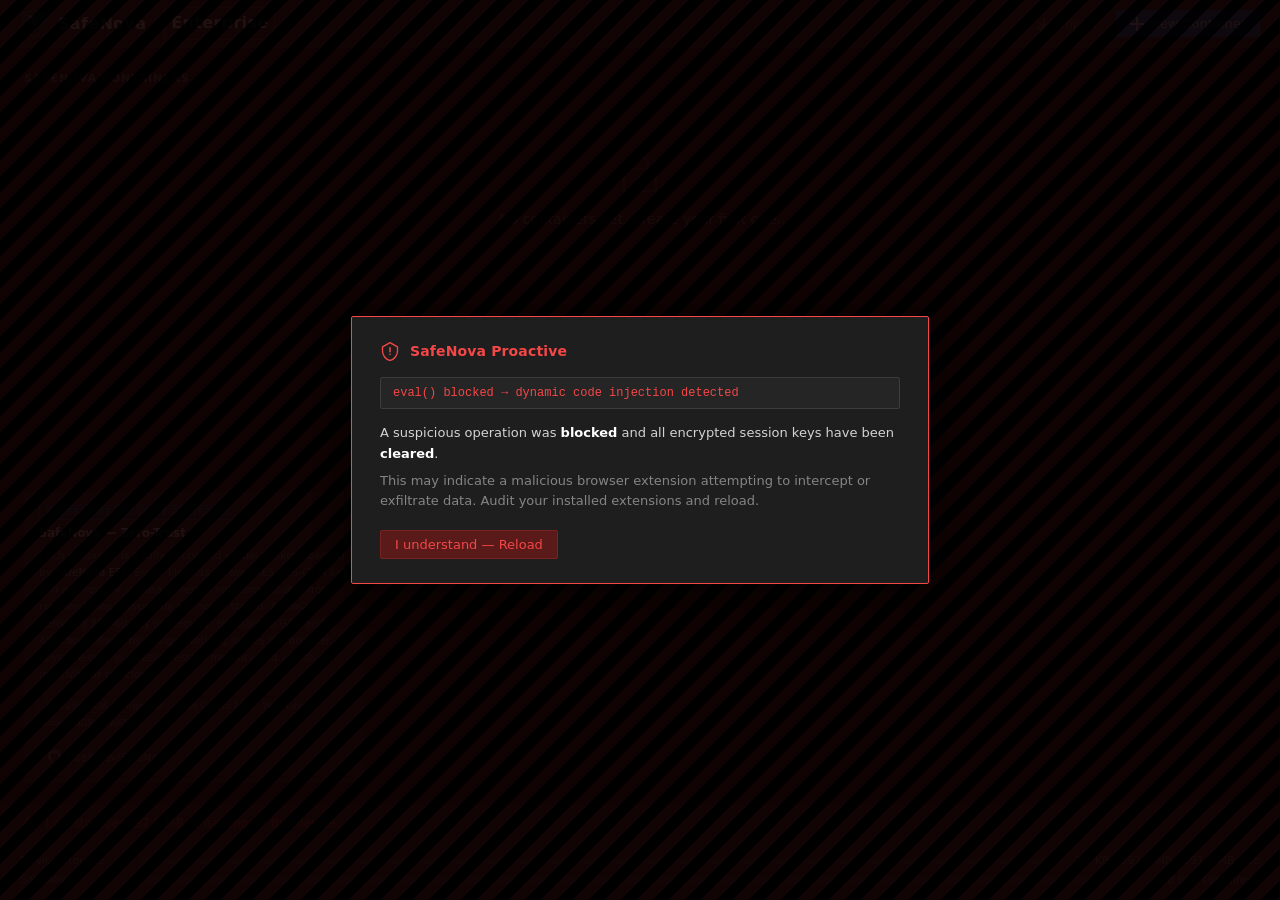
==== commit 7877c4ce: "-" ====
--- a/index.html
+++ b/index.html
@@ -4,7 +4,7 @@
 <head>
     <meta charset="UTF-8">
     <meta name="viewport" content="width=device-width, initial-scale=1.0, maximum-scale=1.0, user-scalable=no">
-    <meta http-equiv="Content-Security-Policy" content="default-src 'none'; script-src 'self' 'wasm-unsafe-eval'; style-src 'self' 'unsafe-inline'; img-src 'self' blob: data:; media-src blob:; frame-src blob:; font-src 'self'; connect-src 'self'; worker-src 'self' blob:; base-uri 'self'; form-action 'none'; object-src 'none'">
+    <meta http-equiv="Content-Security-Policy" content="default-src 'none'; script-src 'self' 'wasm-unsafe-eval'; style-src 'self' 'unsafe-inline'; img-src 'self' blob: data:; media-src blob:; frame-src blob: about:; font-src 'self'; connect-src 'self'; worker-src 'self' blob:; base-uri 'self'; form-action 'none'; object-src 'none'">
     <meta http-equiv="X-UA-Compatible" content="IE=edge">
     <meta name="description" content="SafeNova — browser-based encrypted virtual file system. AES-256-GCM + Argon2id, zero-knowledge, fully offline.">
     <meta name="theme-color" content="#1e1e1e">
@@ -15,7 +15,7 @@
     <link rel="icon" href="favicon.png" type="image/png">
     <link rel="apple-touch-icon" href="favicon.png">
     <script src="js/docmode.js"></script>
-    <script src="js/daemon.js"></script>
+    <script src="js/proactive/daemon.js"></script>
     <link rel="stylesheet" href="css/app.css">
 </head>
 
@@ -890,14 +890,15 @@
                     <div class="settings-section">
                         <div class="settings-section-title">Security</div>
                         <div class="settings-row">
-                            <span class="settings-label">Require password on export</span>
+                            <span class="settings-label">Require password on export<button class="settings-hint" data-tip="When enabled, every export requires password confirmation. Metadata is generated on the fly. +When disabled, an encrypted metadata index is pre-generated and cached in the local database, making export instant. The cache contains only file sizes and IVs — no filenames or content — but in theory slightly increases the attack surface."><!--?--><svg width="13" height="13" viewBox="0 0 16 16" fill="none"><circle cx="8" cy="8" r="7" stroke="currentColor" stroke-width="1.3"/><path d="M8 7v4.5" stroke="currentColor" stroke-width="1.4" stroke-linecap="square"/><circle cx="8" cy="5" r="0.8" fill="currentColor"/></svg></button></span>
                             <label class="switch" id="settings-export-pw">
                                 <input type="checkbox" checked>
                                 <span class="switch-slider"></span>
                             </label>
                         </div>
                         <div class="settings-row">
-                            <span class="settings-label">Activity logs</span>
+                            <span class="settings-label">Activity logs<button class="settings-hint" data-tip="Records container events (unlock, file upload, delete, export, etc.) with timestamps, stored encrypted inside the container. Useful for auditing. Disabling clears future log entries but does not erase existing ones."><!--?--><svg width="13" height="13" viewBox="0 0 16 16" fill="none"><circle cx="8" cy="8" r="7" stroke="currentColor" stroke-width="1.3"/><path d="M8 7v4.5" stroke="currentColor" stroke-width="1.4" stroke-linecap="square"/><circle cx="8" cy="5" r="0.8" fill="currentColor"/></svg></button></span>
                             <label class="switch" id="settings-activity-logs-toggle">
                                 <input type="checkbox" checked>
                                 <span class="switch-slider"></span>
@@ -905,7 +906,7 @@
                         </div>
                         <div class="settings-row settings-sub-row" id="settings-export-logs-row">
                             <span class="settings-sub-indicator"></span>
-                            <span class="settings-label">Export with activity logs</span>
+                            <span class="settings-label">Export with activity logs<button class="settings-hint" data-tip="Activity logs are included in the exported .safenova file, encrypted. Safe to share, but recommended to disable when handing the container to another person — to avoid leaking your access history. Enable for personal backups."><!--?--><svg width="13" height="13" viewBox="0 0 16 16" fill="none"><circle cx="8" cy="8" r="7" stroke="currentColor" stroke-width="1.3"/><path d="M8 7v4.5" stroke="currentColor" stroke-width="1.4" stroke-linecap="square"/><circle cx="8" cy="5" r="0.8" fill="currentColor"/></svg></button></span>
                             <label class="switch" id="settings-export-logs">
                                 <input type="checkbox">
                                 <span class="switch-slider"></span>
@@ -1158,7 +1159,7 @@
 
     <!-- ==================== SCRIPTS (dependency order) ==================== -->
     <!-- daemon.js already loaded in <head> — runs before any other module -->
-    <script src="js/argon2.umd.min.js"></script>
+    <script src="js/libs/argon2.umd.min.js"></script>
     <script src="js/initlog.js"></script>
     <script src="js/constants.js"></script>
     <script src="js/db.js"></script>
--- a/css/app.css
+++ b/css/app.css
@@ -56,6 +56,7 @@
 }
 
 /* ---- SCROLLBAR ---- */
+/* WebKit (Chrome, Edge, Safari) */
 ::-webkit-scrollbar {
     width: 8px;
     height: 8px;
@@ -69,6 +70,11 @@
 }
 ::-webkit-scrollbar-thumb:hover {
     background: var(--border2);
+}
+/* Firefox — scrollbar-width / scrollbar-color (standard W3C spec) */
+* {
+    scrollbar-width: thin;
+    scrollbar-color: var(--bg5) var(--bg2);
 }
 
 /* ---- VIEWS ---- */
@@ -137,19 +143,6 @@
     letter-spacing: 0.02em;
     color: var(--text-bright);
     font-family: var(--font);
-}
-.header-divider {
-    width: 1px;
-    height: 20px;
-    background: var(--border2);
-    margin: 0 4px;
-    flex-shrink: 0;
-}
-.header-tagline {
-    font-size: 11px;
-    color: var(--text-dim);
-    white-space: nowrap;
-    font-weight: 400;
 }
 .header-spacer {
     flex: 1;
@@ -334,6 +327,12 @@
     position: relative;
     overflow: hidden;
     min-height: 136px;
+    /* Establish a GPU compositing layer at rest so that the :active scale(0.99)
+       fires on an already-promoted layer. Without this, Firefox promotes the
+       layer mid-animation which causes a one-frame sub-pixel text reposition
+       (the visible "jump" in the inspector at 112.39 × 35 px). */
+    will-change: transform;
+    backface-visibility: hidden;
 }
 .container-card:hover {
     border-color: var(--accent);
@@ -745,8 +744,7 @@
 /* ============================================================
    INPUTS
    ============================================================ */
-.input,
-.input-area {
+.input {
     display: block;
     width: 100%;
     background: var(--bg);
@@ -759,16 +757,11 @@
     outline: none;
     transition: border-color var(--transition);
 }
-.input:focus,
-.input-area:focus {
+.input:focus {
     border-color: var(--accent);
 }
 .input::placeholder {
     color: var(--text-dim);
-}
-.input-area {
-    resize: vertical;
-    min-height: 80px;
 }
 .input-wrap {
     position: relative;
@@ -893,11 +886,6 @@
     font-weight: 700;
     color: var(--text-bright);
 }
-.unlock-subtitle {
-    text-align: center;
-    font-size: 13px;
-    color: var(--text-dim);
-}
 .unlock-name-badge {
     text-align: center;
     font-size: 16px;
@@ -929,30 +917,6 @@
 }
 .unlock-error:not(:empty) {
     display: flex;
-    max-height: 52px;
-    padding: 8px 10px;
-    background: var(--bg4);
-    border-color: var(--border2);
-}
-.unlock-cooldown {
-    font-size: 12px;
-    color: var(--orange);
-    display: flex;
-    align-items: center;
-    gap: 8px;
-    max-height: 0;
-    overflow: hidden;
-    padding: 0 10px;
-    border: 1px solid transparent;
-    border-radius: var(--r);
-    background: transparent;
-    transition:
-        max-height 0.2s ease,
-        padding 0.15s ease,
-        background var(--transition),
-        border-color var(--transition);
-}
-.unlock-cooldown:not(:empty) {
     max-height: 52px;
     padding: 8px 10px;
     background: var(--bg4);
@@ -1055,9 +1019,6 @@
 .fw-area.no-grid-dots {
     background-image: none;
 }
-.desktop-area.drag-over {
-    background-color: #1e2433;
-}
 
 /* Icon size modifiers */
 body {
@@ -1159,18 +1120,6 @@
     line-clamp: 2;
     -webkit-box-orient: vertical;
 }
-.file-name-input {
-    font-size: 11px;
-    text-align: center;
-    background: var(--bg);
-    border: 1px solid var(--accent);
-    color: var(--text);
-    border-radius: var(--r);
-    padding: 1px 4px;
-    width: 100%;
-    font-family: var(--font);
-    outline: none;
-}
 
 /* Taskbar */
 .taskbar {
@@ -1312,6 +1261,11 @@
     display: flex;
     flex-direction: column;
     max-height: 90vh;
+    /* Keeps the element on a GPU compositing layer for the full animation
+       lifetime, preventing the sub-pixel text jump visible in Firefox
+       when the compositor layer is promoted/demoted mid-animation. */
+    will-change: transform;
+    backface-visibility: hidden;
 }
 .modal-overlay.show .modal {
     transform: scale(1) translateY(0);
@@ -1490,16 +1444,6 @@
     height: 100%;
     border: none;
 }
-.viewer-content .bin-msg {
-    color: var(--text-dim);
-    text-align: center;
-}
-.viewer-content .bin-msg svg {
-    width: 64px;
-    height: 64px;
-    opacity: 0.3;
-    margin-bottom: 12px;
-}
 
 /* ---- Custom media player ---- */
 .twc-player {
@@ -2456,6 +2400,8 @@
     gap: 12px;
 }
 .settings-label {
+    display: inline-flex;
+    align-items: center;
     font-size: 13px;
     color: var(--text);
     white-space: nowrap;
@@ -2675,11 +2621,6 @@
     height: 100%;
     border-radius: var(--r);
     transition: width 0.4s ease;
-}
-.stats-bar-row-pct {
-    width: 36px;
-    font-size: 11px;
-    color: var(--text-dim);
 }
 .stats-bar-row-meta {
     display: flex;
@@ -3415,6 +3356,11 @@
         transition:
             transform 0.18s ease,
             opacity 0.18s ease;
+        /* Ensure a stable compositing layer for the entire animation so that
+           text inside does not snap/jump at the end of the enter transition
+           (Firefox sub-pixel GPU layer promotion artefact). */
+        will-change: transform, opacity;
+        backface-visibility: hidden;
     }
     .topbar-dropdown.open {
         transform: translateY(0);
@@ -3501,7 +3447,6 @@
 
     /* Prevent iOS auto-zoom on input focus (font-size must be ≥16px) */
     .input,
-    .input-area,
     textarea.code-editor {
         font-size: 16px !important;
     }
@@ -3565,28 +3510,6 @@
     }
 }
 
-/* CUSTOM SELECT */
-.custom-select {
-    appearance: none;
-    background: var(--bg3) url("data:image/svg+xml;utf8,<svg fill='%23888' height='20' viewBox='0 0 24 24' width='20' xmlns='http://www.w3.org/2000/svg'><path d='M7 10l5 5 5-5z'/></svg>") no-repeat right 6px center;
-    border: 1px solid var(--border);
-    color: var(--text);
-    padding: 6px 28px 6px 10px;
-    border-radius: var(--r);
-    font-family: var(--font);
-    font-size: 13px;
-    cursor: pointer;
-    outline: none;
-    transition: border-color var(--transition);
-}
-.custom-select:focus {
-    border-color: var(--accent);
-}
-.custom-select option {
-    background: var(--bg2);
-    color: var(--text);
-}
-
 .settings-section-title {
     font-size: 11px;
     font-weight: 600;
@@ -3596,6 +3519,49 @@
     letter-spacing: 0.5px;
     border-bottom: 1px solid var(--border2);
     padding-bottom: 4px;
+}
+
+/* ---- Settings inline hint icon + tooltip ---- */
+.settings-hint {
+    display: inline-flex;
+    align-items: center;
+    justify-content: center;
+    flex-shrink: 0;
+    width: 14px;
+    height: 14px;
+    margin-left: 5px;
+    position: relative;
+    top: 1px;
+    color: var(--text-dim);
+    opacity: 0.55;
+    cursor: default;
+    background: none;
+    border: none;
+    padding: 0;
+    transition: opacity var(--transition), color var(--transition);
+}
+.settings-hint:hover {
+    opacity: 1;
+    color: var(--accent);
+}
+.settings-hint svg {
+    display: block;
+}
+.settings-tip {
+    position: fixed;
+    background: var(--bg3);
+    border: 1px solid var(--border2);
+    color: var(--text-dim);
+    font-size: 11px;
+    line-height: 1.6;
+    padding: 7px 10px;
+    border-radius: var(--r);
+    box-shadow: var(--shadow-sm);
+    z-index: 9800;
+    pointer-events: none;
+    white-space: normal;
+    max-width: 260px;
+    animation: tooltipIn 0.1s ease;
 }
 
 /* CUSTOM DROPDOWN UI */
@@ -3655,3 +3621,105 @@
     background: rgba(0, 120, 212, 0.2);
     color: var(--accent);
 }
+
+/* ============================================================
+   DAEMON — Alert overlay + Security barrier veil
+   ============================================================ */
+/* Overlay backdrop — covers full viewport, centres the card */
+.snv-overlay {
+    position: fixed;
+    inset: 0;
+    z-index: 2147483647;
+    background: rgba(0, 0, 0, 0.85);
+    display: flex;
+    align-items: center;
+    justify-content: center;
+    font-family: var(--font);
+}
+/* Alert card */
+.snv-card {
+    max-width: 520px;
+    width: calc(100% - 96px);
+    background: var(--bg);
+    border: 1px solid var(--red);
+    border-radius: var(--r);
+    padding: 24px 28px;
+    color: var(--text);
+    text-align: left;
+    box-shadow: var(--shadow);
+}
+/* Header row (icon + title) */
+.snv-header {
+    display: flex;
+    align-items: center;
+    gap: 10px;
+    margin-bottom: 16px;
+}
+.snv-icon {
+    color: var(--red);
+    flex-shrink: 0;
+}
+.snv-title {
+    font-size: 14px;
+    font-weight: 600;
+    color: var(--red);
+    letter-spacing: 0.01em;
+}
+/* Reason code block */
+.snv-reason {
+    font-size: 12px;
+    font-family: var(--mono);
+    background: var(--bg2);
+    padding: 8px 12px;
+    border: 1px solid var(--border);
+    border-radius: var(--r);
+    margin-bottom: 14px;
+    word-break: break-all;
+    color: var(--red);
+}
+/* Description paragraphs */
+.snv-desc {
+    font-size: 13px;
+    line-height: 1.6;
+    color: var(--text);
+    margin-bottom: 6px;
+}
+.snv-desc strong {
+    color: var(--text-bright);
+}
+.snv-hint {
+    font-size: 13px;
+    line-height: 1.6;
+    color: var(--text-dim);
+    margin-bottom: 18px;
+}
+/* Reload button */
+.snv-btn {
+    background: #5a1a1a;
+    color: var(--red);
+    border: 1px solid #7a2222;
+    border-radius: var(--r);
+    padding: 6px 14px;
+    font-family: var(--font);
+    font-size: 13px;
+    cursor: pointer;
+}
+.snv-btn:hover {
+    background: #7a2222;
+}
+/* Barrier veil — diagonal animated stripes */
+.snv-veil {
+    position: fixed;
+    inset: 0;
+    z-index: 2147483646;
+    background-image:
+        linear-gradient(
+            -45deg,
+            rgba(6, 0, 0, 0.92) 0%, rgba(6, 0, 0, 0.92) 25%,
+            rgba(155, 18, 18, 0.60) 25%, rgba(155, 18, 18, 0.60) 50%,
+            rgba(6, 0, 0, 0.92) 50%, rgba(6, 0, 0, 0.92) 75%,
+            rgba(155, 18, 18, 0.60) 75%, rgba(155, 18, 18, 0.60) 100%
+        );
+    background-size: 32px 32px;
+    display: block;
+}
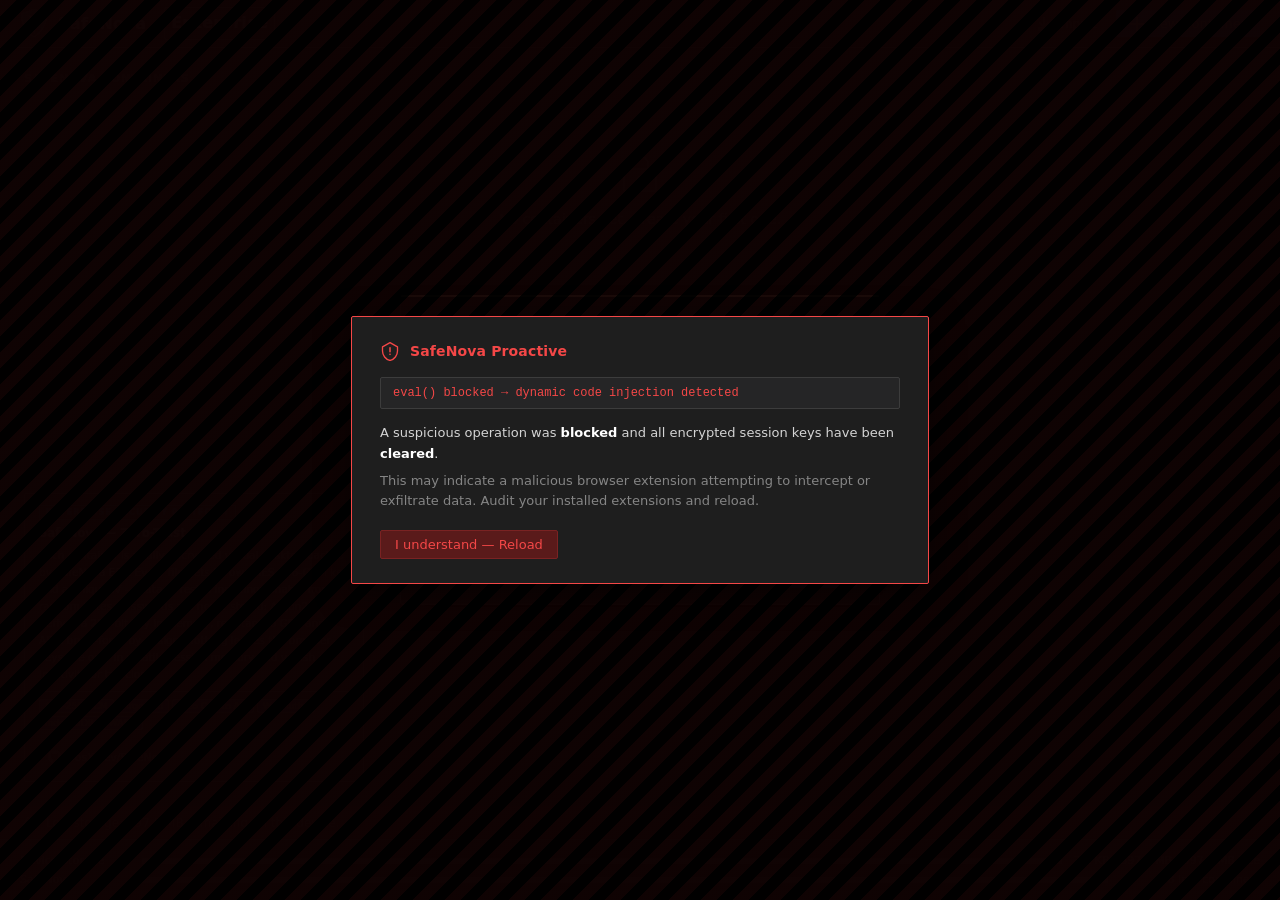
==== commit a4d59a1e: "-" ====
--- a/index.html
+++ b/index.html
@@ -27,6 +27,34 @@
         <div class="loading-msg" id="loading-msg">Processing...</div>
     </div>
 
+    <!-- ==================== INCOGNITO WARNING ==================== -->
+    <div id="incognito-warning" class="incognito-warning" style="display:none">
+        <div class="incognito-warning-card">
+            <div class="incognito-warning-header">
+                <svg width="22" height="22" viewBox="0 0 28 28" fill="none" xmlns="http://www.w3.org/2000/svg">
+                    <path d="M14 3L2 25h24L14 3z" fill="var(--orange)" opacity=".15" stroke="var(--orange)" stroke-width="1.5" stroke-linejoin="round" />
+                    <path d="M14 11v7" stroke="var(--orange)" stroke-width="2" stroke-linecap="square" />
+                    <circle cx="14" cy="21" r="1.2" fill="var(--orange)" />
+                </svg>
+                <span class="incognito-warning-title">Private / Incognito Mode Detected</span>
+            </div>
+            <div class="incognito-warning-body">
+                <p>SafeNova stores encrypted containers in IndexedDB. Private mode imposes severe restrictions:</p>
+                <ul>
+                    <li>Containers will be <strong>permanently lost</strong> when you close this window</li>
+                    <li>Sessions cannot persist between browser restarts</li>
+                    <li>Storage quota is capped</li>
+                </ul>
+                <p class="incognito-warning-recommend">For reliable use, open SafeNova in a normal browser window.</p>
+            </div>
+            <div class="incognito-warning-footer">
+                <button class="btn btn-primary" id="incognito-continue-btn" disabled>
+                    <span id="incognito-continue-lbl">Wait… 3</span>
+                </button>
+            </div>
+        </div>
+    </div>
+
     <!-- ==================== HOME VIEW ==================== -->
     <div id="view-home" class="view">
         <header class="app-header">
@@ -890,15 +918,22 @@
                     <div class="settings-section">
                         <div class="settings-section-title">Security</div>
                         <div class="settings-row">
-                            <span class="settings-label">Require password on export<button class="settings-hint" data-tip="When enabled, every export requires password confirmation. Metadata is generated on the fly. -When disabled, an encrypted metadata index is pre-generated and cached in the local database, making export instant. The cache contains only file sizes and IVs — no filenames or content — but in theory slightly increases the attack surface."><!--?--><svg width="13" height="13" viewBox="0 0 16 16" fill="none"><circle cx="8" cy="8" r="7" stroke="currentColor" stroke-width="1.3"/><path d="M8 7v4.5" stroke="currentColor" stroke-width="1.4" stroke-linecap="square"/><circle cx="8" cy="5" r="0.8" fill="currentColor"/></svg></button></span>
+                            <span class="settings-label">Require password on export<button class="settings-hint" data-tip="When enabled, every export requires password confirmation. Metadata is generated on the fly.When disabled, an encrypted metadata index is pre-generated and cached in the local database, making export instant. The cache contains only file sizes and IVs — no filenames or content — but in theory slightly increases the attack surface."><!--?--><svg width="13" height="13" viewBox="0 0 16 16" fill="none">
+                                        <circle cx="8" cy="8" r="7" stroke="currentColor" stroke-width="1.3" />
+                                        <path d="M8 7v4.5" stroke="currentColor" stroke-width="1.4" stroke-linecap="square" />
+                                        <circle cx="8" cy="5" r="0.8" fill="currentColor" />
+                                    </svg></button></span>
                             <label class="switch" id="settings-export-pw">
                                 <input type="checkbox" checked>
                                 <span class="switch-slider"></span>
                             </label>
                         </div>
                         <div class="settings-row">
-                            <span class="settings-label">Activity logs<button class="settings-hint" data-tip="Records container events (unlock, file upload, delete, export, etc.) with timestamps, stored encrypted inside the container. Useful for auditing. Disabling clears future log entries but does not erase existing ones."><!--?--><svg width="13" height="13" viewBox="0 0 16 16" fill="none"><circle cx="8" cy="8" r="7" stroke="currentColor" stroke-width="1.3"/><path d="M8 7v4.5" stroke="currentColor" stroke-width="1.4" stroke-linecap="square"/><circle cx="8" cy="5" r="0.8" fill="currentColor"/></svg></button></span>
+                            <span class="settings-label">Activity logs<button class="settings-hint" data-tip="Records container events (unlock, file upload, delete, export, etc.) with timestamps, stored encrypted inside the container. Useful for auditing. Disabling clears future log entries but does not erase existing ones."><!--?--><svg width="13" height="13" viewBox="0 0 16 16" fill="none">
+                                        <circle cx="8" cy="8" r="7" stroke="currentColor" stroke-width="1.3" />
+                                        <path d="M8 7v4.5" stroke="currentColor" stroke-width="1.4" stroke-linecap="square" />
+                                        <circle cx="8" cy="5" r="0.8" fill="currentColor" />
+                                    </svg></button></span>
                             <label class="switch" id="settings-activity-logs-toggle">
                                 <input type="checkbox" checked>
                                 <span class="switch-slider"></span>
@@ -906,7 +941,11 @@
                         </div>
                         <div class="settings-row settings-sub-row" id="settings-export-logs-row">
                             <span class="settings-sub-indicator"></span>
-                            <span class="settings-label">Export with activity logs<button class="settings-hint" data-tip="Activity logs are included in the exported .safenova file, encrypted. Safe to share, but recommended to disable when handing the container to another person — to avoid leaking your access history. Enable for personal backups."><!--?--><svg width="13" height="13" viewBox="0 0 16 16" fill="none"><circle cx="8" cy="8" r="7" stroke="currentColor" stroke-width="1.3"/><path d="M8 7v4.5" stroke="currentColor" stroke-width="1.4" stroke-linecap="square"/><circle cx="8" cy="5" r="0.8" fill="currentColor"/></svg></button></span>
+                            <span class="settings-label">Export with activity logs<button class="settings-hint" data-tip="Activity logs are included in the exported .safenova file, encrypted. Safe to share, but recommended to disable when handing the container to another person — to avoid leaking your access history. Enable for personal backups."><!--?--><svg width="13" height="13" viewBox="0 0 16 16" fill="none">
+                                        <circle cx="8" cy="8" r="7" stroke="currentColor" stroke-width="1.3" />
+                                        <path d="M8 7v4.5" stroke="currentColor" stroke-width="1.4" stroke-linecap="square" />
+                                        <circle cx="8" cy="5" r="0.8" fill="currentColor" />
+                                    </svg></button></span>
                             <label class="switch" id="settings-export-logs">
                                 <input type="checkbox">
                                 <span class="switch-slider"></span>
@@ -988,9 +1027,9 @@
                                 <div>
                                     <div class="danger-zone-label">
                                         <svg width="13" height="13" viewBox="0 0 24 24" fill="none">
-                                            <path d="M12 2L3 7v5c0 5.25 3.75 10.15 9 11.25C17.25 22.15 21 17.25 21 12V7L12 2z" stroke="currentColor" stroke-width="1.5" fill="none"/>
-                                            <path d="M12 8v5" stroke="currentColor" stroke-width="1.5" stroke-linecap="round"/>
-                                            <circle cx="12" cy="15.5" r="0.75" fill="currentColor"/>
+                                            <path d="M12 2L3 7v5c0 5.25 3.75 10.15 9 11.25C17.25 22.15 21 17.25 21 12V7L12 2z" stroke="currentColor" stroke-width="1.5" fill="none" />
+                                            <path d="M12 8v5" stroke="currentColor" stroke-width="1.5" stroke-linecap="round" />
+                                            <circle cx="12" cy="15.5" r="0.75" fill="currentColor" />
                                         </svg>
                                         Duress password
                                     </div>
@@ -1169,6 +1208,7 @@
     <script src="js/home.js"></script>
     <script src="js/desktop.js"></script>
     <script src="js/fileops.js"></script>
+    <script src="js/detectors/incognito.js"></script>
     <script src="js/main.js"></script>
 
 </body>
--- a/css/app.css
+++ b/css/app.css
@@ -342,8 +342,12 @@
     transform: scale(0.99);
 }
 @keyframes card-highlight {
-    0% { box-shadow: 0 0 0 2px var(--accent); }
-    100% { box-shadow: 0 0 0 2px transparent; }
+    0% {
+        box-shadow: 0 0 0 2px var(--accent);
+    }
+    100% {
+        box-shadow: 0 0 0 2px transparent;
+    }
 }
 .container-card.highlight {
     animation: card-highlight 1.8s ease-out forwards;
@@ -1803,6 +1807,81 @@
 }
 
 /* ============================================================
+   INCOGNITO WARNING
+   ============================================================ */
+.incognito-warning {
+    position: fixed;
+    inset: 0;
+    z-index: 10001;
+    background: rgba(30, 30, 30, 0.88);
+    display: flex;
+    align-items: center;
+    justify-content: center;
+    padding: 24px;
+}
+.incognito-warning-card {
+    background: var(--bg2);
+    border: 1px solid var(--border);
+    border-top: 2px solid var(--orange);
+    border-radius: var(--r);
+    padding: 20px 22px 16px;
+    max-width: 480px;
+    width: 100%;
+    box-shadow: var(--shadow);
+}
+.incognito-warning-header {
+    display: flex;
+    align-items: center;
+    gap: 10px;
+    margin-bottom: 14px;
+}
+.incognito-warning-header svg {
+    flex-shrink: 0;
+}
+.incognito-warning-title {
+    font-size: 14px;
+    font-weight: 600;
+    color: var(--text);
+}
+.incognito-warning-body {
+    font-size: 12.5px;
+    color: var(--text-dim);
+    line-height: 1.7;
+    margin-bottom: 16px;
+    padding-left: 32px;
+}
+.incognito-warning-body p {
+    margin-bottom: 8px;
+}
+.incognito-warning-body ul {
+    padding-left: 16px;
+    margin-bottom: 8px;
+    display: flex;
+    flex-direction: column;
+    gap: 3px;
+}
+.incognito-warning-body li strong {
+    color: var(--text);
+}
+.incognito-warning-recommend {
+    display: block;
+    padding: 8px 10px;
+    background: var(--bg3);
+    border-left: 2px solid var(--accent2);
+    color: var(--accent2);
+    font-size: 11.5px;
+    line-height: 1.5;
+    margin-top: 10px;
+    margin-bottom: 0 !important;
+}
+.incognito-warning-footer {
+    display: flex;
+    justify-content: flex-end;
+    padding-top: 6px;
+    border-top: 1px solid var(--border);
+}
+
+/* ============================================================
    MISC
    ============================================================ */
 .badge {
@@ -2479,12 +2558,17 @@
 }
 
 /* ── Danger Zone (Duress) ────────────────────────────────────── */
-.danger-zone-section { margin-top: 4px; }
-.danger-zone-title { color: var(--red); border-color: rgba(244,71,71,0.3); }
+.danger-zone-section {
+    margin-top: 4px;
+}
+.danger-zone-title {
+    color: var(--red);
+    border-color: rgba(244, 71, 71, 0.3);
+}
 .danger-zone-body {
     padding: 12px;
-    background: rgba(244,71,71,0.06);
-    border: 1px solid rgba(244,71,71,0.22);
+    background: rgba(244, 71, 71, 0.06);
+    border: 1px solid rgba(244, 71, 71, 0.22);
     border-radius: var(--r);
 }
 .danger-zone-header {
@@ -2501,14 +2585,19 @@
     align-items: center;
     gap: 5px;
 }
-.danger-zone-label svg { flex-shrink: 0; }
+.danger-zone-label svg {
+    flex-shrink: 0;
+}
 .danger-zone-desc {
     font-size: 12px;
     color: var(--text-dim);
     margin-top: 5px;
     line-height: 1.5;
 }
-.danger-zone-switch { flex-shrink: 0; margin-top: 2px; }
+.danger-zone-switch {
+    flex-shrink: 0;
+    margin-top: 2px;
+}
 
 /* Duress form animated expand/collapse */
 #duress-form {
@@ -2516,16 +2605,27 @@
     opacity: 0;
     overflow: hidden;
     margin-top: 0;
-    transition: max-height .3s ease, opacity .3s ease, margin-top .3s ease;
+    transition:
+        max-height 0.3s ease,
+        opacity 0.3s ease,
+        margin-top 0.3s ease;
 }
 #duress-form.open {
     max-height: 300px;
     opacity: 1;
     margin-top: 10px;
 }
-.duress-fg { margin-bottom: 8px; }
-.duress-fl { font-size: 12px; }
-.duress-hint { font-size: 11px; color: var(--text-dim); font-weight: 400; }
+.duress-fg {
+    margin-bottom: 8px;
+}
+.duress-fl {
+    font-size: 12px;
+}
+.duress-hint {
+    font-size: 11px;
+    color: var(--text-dim);
+    font-weight: 400;
+}
 .duress-set-error {
     display: none;
     font-size: 12px;
@@ -2533,7 +2633,10 @@
     margin-top: 4px;
     margin-bottom: 4px;
 }
-.duress-set-btn { width: 100%; margin-top: 2px; }
+.duress-set-btn {
+    width: 100%;
+    margin-top: 2px;
+}
 
 /* Duress active-info block */
 .duress-active-info {
@@ -2556,7 +2659,10 @@
     display: inline-block;
     flex-shrink: 0;
 }
-.duress-remove-btn { width: 100%; font-size: 12px; }
+.duress-remove-btn {
+    width: 100%;
+    font-size: 12px;
+}
 
 /* Stats */
 .stats-grid {
@@ -3167,102 +3273,297 @@
    ============================================================ */
 
 /* Home warning box */
-.home-warning-box > svg { flex-shrink: 0; margin-top: 2px; }
-.home-warning-box > div { flex: 1; }
+.home-warning-box > svg {
+    flex-shrink: 0;
+    margin-top: 2px;
+}
+.home-warning-box > div {
+    flex: 1;
+}
 
 /* Unlock crypto info */
-.unlock-crypto-info { text-align: center; font-size: 11px; color: var(--text-dim); margin-top: 4px; }
+.unlock-crypto-info {
+    text-align: center;
+    font-size: 11px;
+    color: var(--text-dim);
+    margin-top: 4px;
+}
 
 /* Taskbar lock button */
-#btn-lock-taskbar { margin-left: 8px; }
+#btn-lock-taskbar {
+    margin-left: 8px;
+}
 
 /* Hidden file inputs */
-#file-input, #import-container-input { display: none; }
+#file-input,
+#import-container-input {
+    display: none;
+}
 
 /* Notice-box consecutive spacing */
-.notice-box + .notice-box { margin-top: 10px; }
+.notice-box + .notice-box {
+    margin-top: 10px;
+}
 
 /* Agree checkbox label */
-.agree-label { display: flex; align-items: center; gap: 9px; margin-top: 10px; cursor: pointer; user-select: none; }
-.agree-cb { width: 15px; height: 15px; accent-color: var(--accent); cursor: pointer; flex-shrink: 0; }
-.agree-text { font-size: 12px; color: var(--text-dim); line-height: 1.4; }
+.agree-label {
+    display: flex;
+    align-items: center;
+    gap: 9px;
+    margin-top: 10px;
+    cursor: pointer;
+    user-select: none;
+}
+.agree-cb {
+    width: 15px;
+    height: 15px;
+    accent-color: var(--accent);
+    cursor: pointer;
+    flex-shrink: 0;
+}
+.agree-text {
+    font-size: 12px;
+    color: var(--text-dim);
+    line-height: 1.4;
+}
 
 /* Modal header actions */
-.modal-header-actions { display: flex; gap: 6px; align-items: center; }
+.modal-header-actions {
+    display: flex;
+    gap: 6px;
+    align-items: center;
+}
 
 /* Editor meta modified */
-#editor-meta-modified { color: var(--orange); }
+#editor-meta-modified {
+    color: var(--orange);
+}
 
 /* Unsaved changes dialog */
-.unsaved-overlay { position: absolute; inset: 0; background: rgba(0,0,0,.58); z-index: 20; align-items: center; justify-content: center; }
-.unsaved-dialog { background: var(--bg2); border: 1px solid var(--border2); border-radius: var(--r); padding: 24px; min-width: 300px; max-width: 90%; display: flex; flex-direction: column; gap: 16px; box-shadow: var(--shadow); }
-.unsaved-title { font-size: 14px; font-weight: 600; color: var(--text-bright); }
-.unsaved-msg { font-size: 13px; color: var(--text-dim); line-height: 1.5; }
-.unsaved-actions { display: flex; gap: 8px; justify-content: flex-end; flex-wrap: wrap; }
+.unsaved-overlay {
+    position: absolute;
+    inset: 0;
+    background: rgba(0, 0, 0, 0.58);
+    z-index: 20;
+    align-items: center;
+    justify-content: center;
+}
+.unsaved-dialog {
+    background: var(--bg2);
+    border: 1px solid var(--border2);
+    border-radius: var(--r);
+    padding: 24px;
+    min-width: 300px;
+    max-width: 90%;
+    display: flex;
+    flex-direction: column;
+    gap: 16px;
+    box-shadow: var(--shadow);
+}
+.unsaved-title {
+    font-size: 14px;
+    font-weight: 600;
+    color: var(--text-bright);
+}
+.unsaved-msg {
+    font-size: 13px;
+    color: var(--text-dim);
+    line-height: 1.5;
+}
+.unsaved-actions {
+    display: flex;
+    gap: 8px;
+    justify-content: flex-end;
+    flex-wrap: wrap;
+}
 
 /* Modal title variants */
-.modal-title-danger { color: var(--red); }
-.modal-title-warn { color: var(--orange); }
+.modal-title-danger {
+    color: var(--red);
+}
+.modal-title-warn {
+    color: var(--orange);
+}
 
 /* Modal text variants */
-.modal-text { font-size: 13px; line-height: 1.6; }
-.modal-text-dim { font-size: 13px; line-height: 1.6; color: var(--text-dim); }
-.modal-secondary { font-size: 12px; color: var(--text-dim); line-height: 1.6; }
+.modal-text {
+    font-size: 13px;
+    line-height: 1.6;
+}
+.modal-text-dim {
+    font-size: 13px;
+    line-height: 1.6;
+    color: var(--text-dim);
+}
+.modal-secondary {
+    font-size: 12px;
+    color: var(--text-dim);
+    line-height: 1.6;
+}
 
 /* Modal specific widths */
-#modal-new-container, #modal-del-container, #modal-change-pw, #modal-rename-container { min-width: 420px; }
-#modal-rename, #modal-delete, #modal-new-text, #modal-new-folder, #modal-export-confirm { min-width: 340px; }
-#modal-session-conflict, #modal-import-pw { min-width: 380px; }
-#modal-alog-disable, #modal-alog-clear { min-width: 320px; }
-#modal-export-pw { width: 400px; min-width: 360px; max-width: 400px; }
-#modal-settings { min-width: 520px; max-width: 620px; }
+#modal-new-container,
+#modal-del-container,
+#modal-change-pw,
+#modal-rename-container {
+    min-width: 420px;
+}
+#modal-rename,
+#modal-delete,
+#modal-new-text,
+#modal-new-folder,
+#modal-export-confirm {
+    min-width: 340px;
+}
+#modal-session-conflict,
+#modal-import-pw {
+    min-width: 380px;
+}
+#modal-alog-disable,
+#modal-alog-clear {
+    min-width: 320px;
+}
+#modal-export-pw {
+    width: 400px;
+    min-width: 360px;
+    max-width: 400px;
+}
+#modal-settings {
+    min-width: 520px;
+    max-width: 620px;
+}
 
 /* Session conflict gap */
-#modal-session-conflict .modal-body { gap: 10px; }
+#modal-session-conflict .modal-body {
+    gap: 10px;
+}
 
 /* Delete container warning */
-.dc-warn-title { font-weight: 700; font-size: 14px; color: var(--red); margin-bottom: 4px; }
-.dc-warn-text { font-size: 12px; color: var(--text-dim); line-height: 1.5; }
-#dc-name { color: var(--text); }
-#dc-msg { font-size: 13px; line-height: 1.6; margin-top: 8px; }
+.dc-warn-title {
+    font-weight: 700;
+    font-size: 14px;
+    color: var(--red);
+    margin-bottom: 4px;
+}
+.dc-warn-text {
+    font-size: 12px;
+    color: var(--text-dim);
+    line-height: 1.5;
+}
+#dc-name {
+    color: var(--text);
+}
+#dc-msg {
+    font-size: 13px;
+    line-height: 1.6;
+    margin-top: 8px;
+}
 
 /* Export modal header */
-.exp-header { display: flex; align-items: center; gap: 10px; }
-.exp-icon { width: 32px; height: 32px; border-radius: 8px; background: rgba(0,120,212,.12); display: flex; align-items: center; justify-content: center; flex-shrink: 0; }
-.exp-icon > svg { color: var(--accent); }
-.exp-subtitle { font-size: 11px; color: var(--text-dim); margin-top: 1px; }
+.exp-header {
+    display: flex;
+    align-items: center;
+    gap: 10px;
+}
+.exp-icon {
+    width: 32px;
+    height: 32px;
+    border-radius: 8px;
+    background: rgba(0, 120, 212, 0.12);
+    display: flex;
+    align-items: center;
+    justify-content: center;
+    flex-shrink: 0;
+}
+.exp-icon > svg {
+    color: var(--accent);
+}
+.exp-subtitle {
+    font-size: 11px;
+    color: var(--text-dim);
+    margin-top: 1px;
+}
 
 /* Export modal body/footer */
-#modal-export-pw .modal-body { gap: 12px; }
-.notice-box.accent { border-left-color: var(--accent); }
-.notice-box.accent > svg { color: var(--accent); }
-.code-tag { background: var(--bg4); padding: 1px 4px; border-radius: 3px; font-size: 11px; }
-#ec-filename { font-weight: 600; }
-.modal-footer-split { justify-content: space-between; align-items: center; }
-.encrypt-label { font-size: 11px; color: var(--text-dim); display: flex; align-items: center; gap: 5px; }
-.modal-actions { display: flex; gap: 8px; }
+#modal-export-pw .modal-body {
+    gap: 12px;
+}
+.notice-box.accent {
+    border-left-color: var(--accent);
+}
+.notice-box.accent > svg {
+    color: var(--accent);
+}
+.code-tag {
+    background: var(--bg4);
+    padding: 1px 4px;
+    border-radius: 3px;
+    font-size: 11px;
+}
+#ec-filename {
+    font-weight: 600;
+}
+.modal-footer-split {
+    justify-content: space-between;
+    align-items: center;
+}
+.encrypt-label {
+    font-size: 11px;
+    color: var(--text-dim);
+    display: flex;
+    align-items: center;
+    gap: 5px;
+}
+.modal-actions {
+    display: flex;
+    gap: 8px;
+}
 
 /* Export confirm notice spacing */
-#modal-export-confirm .notice-box { margin-top: 8px; }
+#modal-export-confirm .notice-box {
+    margin-top: 8px;
+}
 
 /* Import modal text spacing */
-#modal-import-pw .modal-text { margin-bottom: 8px; }
+#modal-import-pw .modal-text {
+    margin-bottom: 8px;
+}
 
 /* Settings modal body */
-#modal-settings .modal-body { padding: 0; }
-.settings-section + .settings-section { margin-top: 4px; }
-.settings-desc { font-size: 12px; color: var(--text-dim); line-height: 1.5; margin-bottom: 8px; }
-.settings-label-block { display: block; margin-bottom: 8px; }
+#modal-settings .modal-body {
+    padding: 0;
+}
+.settings-section + .settings-section {
+    margin-top: 4px;
+}
+.settings-desc {
+    font-size: 12px;
+    color: var(--text-dim);
+    line-height: 1.5;
+    margin-bottom: 8px;
+}
+.settings-label-block {
+    display: block;
+    margin-bottom: 8px;
+}
 
 /* Activity logs SVG opacity */
-#alog-off > svg { opacity: 0.45; }
-#alog-empty > svg { opacity: 0.35; }
+#alog-off > svg {
+    opacity: 0.45;
+}
+#alog-empty > svg {
+    opacity: 0.35;
+}
 
 /* TWC bar background */
-#twc-bar-fill { background: var(--purple); }
+#twc-bar-fill {
+    background: var(--purple);
+}
 
 /* Eye-closed SVG initial state */
-.eye-closed { display: none; }
+.eye-closed {
+    display: none;
+}
 
 /* ============================================================
    MOBILE RESPONSIVE
@@ -3538,7 +3839,9 @@
     background: none;
     border: none;
     padding: 0;
-    transition: opacity var(--transition), color var(--transition);
+    transition:
+        opacity var(--transition),
+        color var(--transition);
 }
 .settings-hint:hover {
     opacity: 1;
@@ -3712,14 +4015,7 @@
     position: fixed;
     inset: 0;
     z-index: 2147483646;
-    background-image:
-        linear-gradient(
-            -45deg,
-            rgba(6, 0, 0, 0.92) 0%, rgba(6, 0, 0, 0.92) 25%,
-            rgba(155, 18, 18, 0.60) 25%, rgba(155, 18, 18, 0.60) 50%,
-            rgba(6, 0, 0, 0.92) 50%, rgba(6, 0, 0, 0.92) 75%,
-            rgba(155, 18, 18, 0.60) 75%, rgba(155, 18, 18, 0.60) 100%
-        );
+    background-image: linear-gradient(-45deg, rgba(6, 0, 0, 0.92) 0%, rgba(6, 0, 0, 0.92) 25%, rgba(155, 18, 18, 0.6) 25%, rgba(155, 18, 18, 0.6) 50%, rgba(6, 0, 0, 0.92) 50%, rgba(6, 0, 0, 0.92) 75%, rgba(155, 18, 18, 0.6) 75%, rgba(155, 18, 18, 0.6) 100%);
     background-size: 32px 32px;
     display: block;
 }
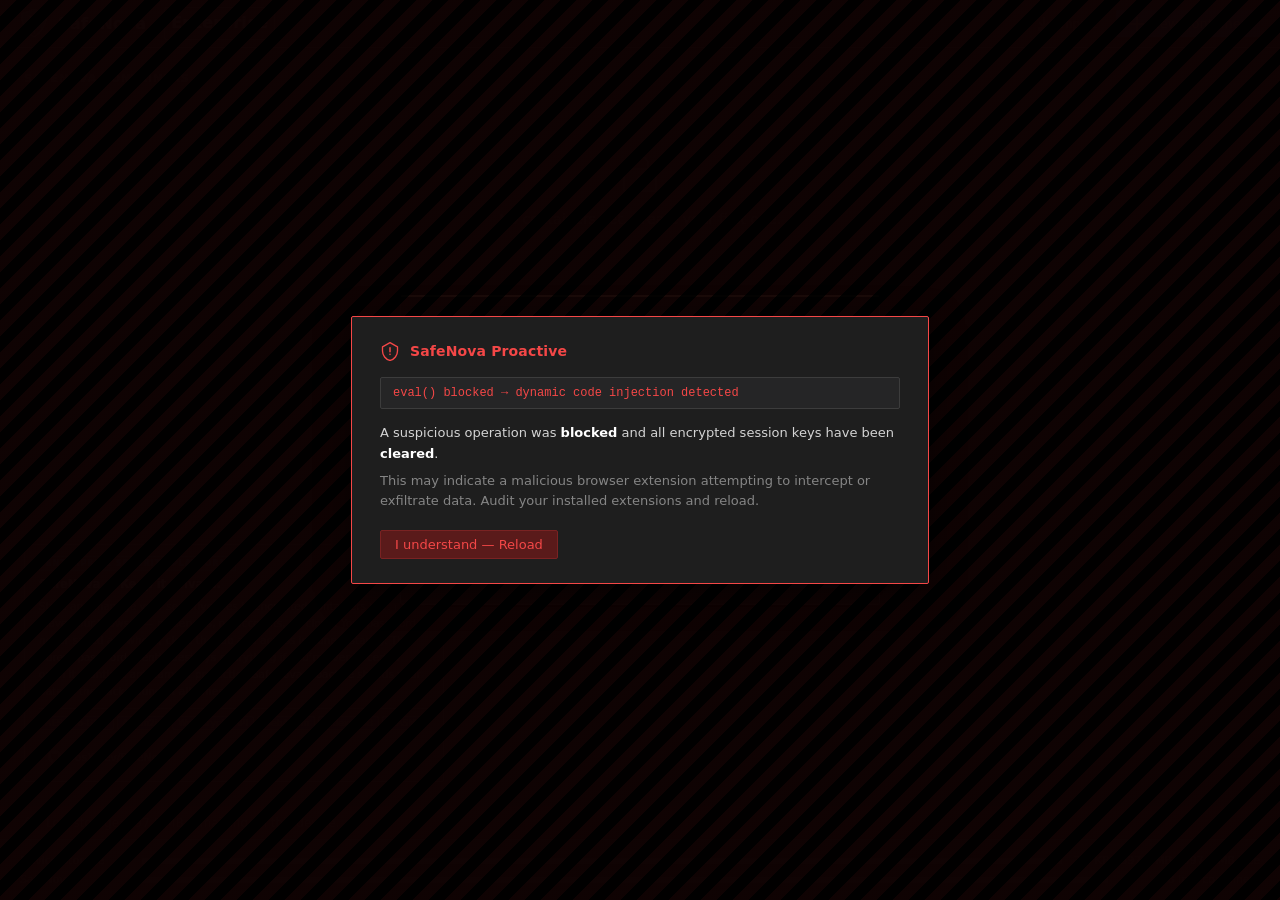
==== commit 56f939d4: "-" ====
--- a/index.html
+++ b/index.html
@@ -119,8 +119,8 @@
                         </svg>
                     </button>
                     <span class="home-doc-badge">Enterprise Security Platform</span>
-                    <div class="home-doc-title">SafeNova &mdash; Zero-Trust</div>
-                    <p class="home-doc-p">Each container is a fully encrypted virtual desktop backed by <strong>SafeNova&nbsp;EFS</strong>. Every file gets its own AES-256-GCM key and a unique IV &mdash; data at rest is indistinguishable from random bytes. Passwords are never stored: Argon2id derives a 256-bit key in memory, resistant to GPU and ASIC brute-force by design. Nothing leaves the browser &mdash; keys live only in volatile session memory and vanish on inactivity or tab close.</p>
+                    <div class="home-doc-title">SafeNova &mdash; Keep it private.</div>
+                    <p class="home-doc-p">Store and manage your sensitive files in <strong>encrypted containers</strong> that never leave your browser &mdash; no servers, no accounts, no cloud. Your password is never saved anywhere; close the tab and access is gone instantly. The <strong>duress password</strong> silently destroys everything if you&rsquo;re ever forced to open it. Runtime anti-tamper protection <strong>SafeNova Proactive</strong> shields your data in the background at all times.</p>
                     <div class="home-doc-stack">
                         <span>AES-256-GCM</span>
                         <span>Argon2id</span>
--- a/css/app.css
+++ b/css/app.css
@@ -182,7 +182,7 @@
     border: 1px solid var(--border);
     border-radius: var(--r);
     background: var(--bg2);
-    max-width: 340px;
+    max-width: 420px;
     padding: 11px 14px 12px;
     display: flex;
     flex-direction: column;
@@ -193,7 +193,7 @@
         max-height 0.3s ease,
         opacity 0.22s ease,
         padding 0.3s ease;
-    max-height: 400px;
+    max-height: 500px;
     opacity: 1;
 }
 .home-doc.collapsed {
